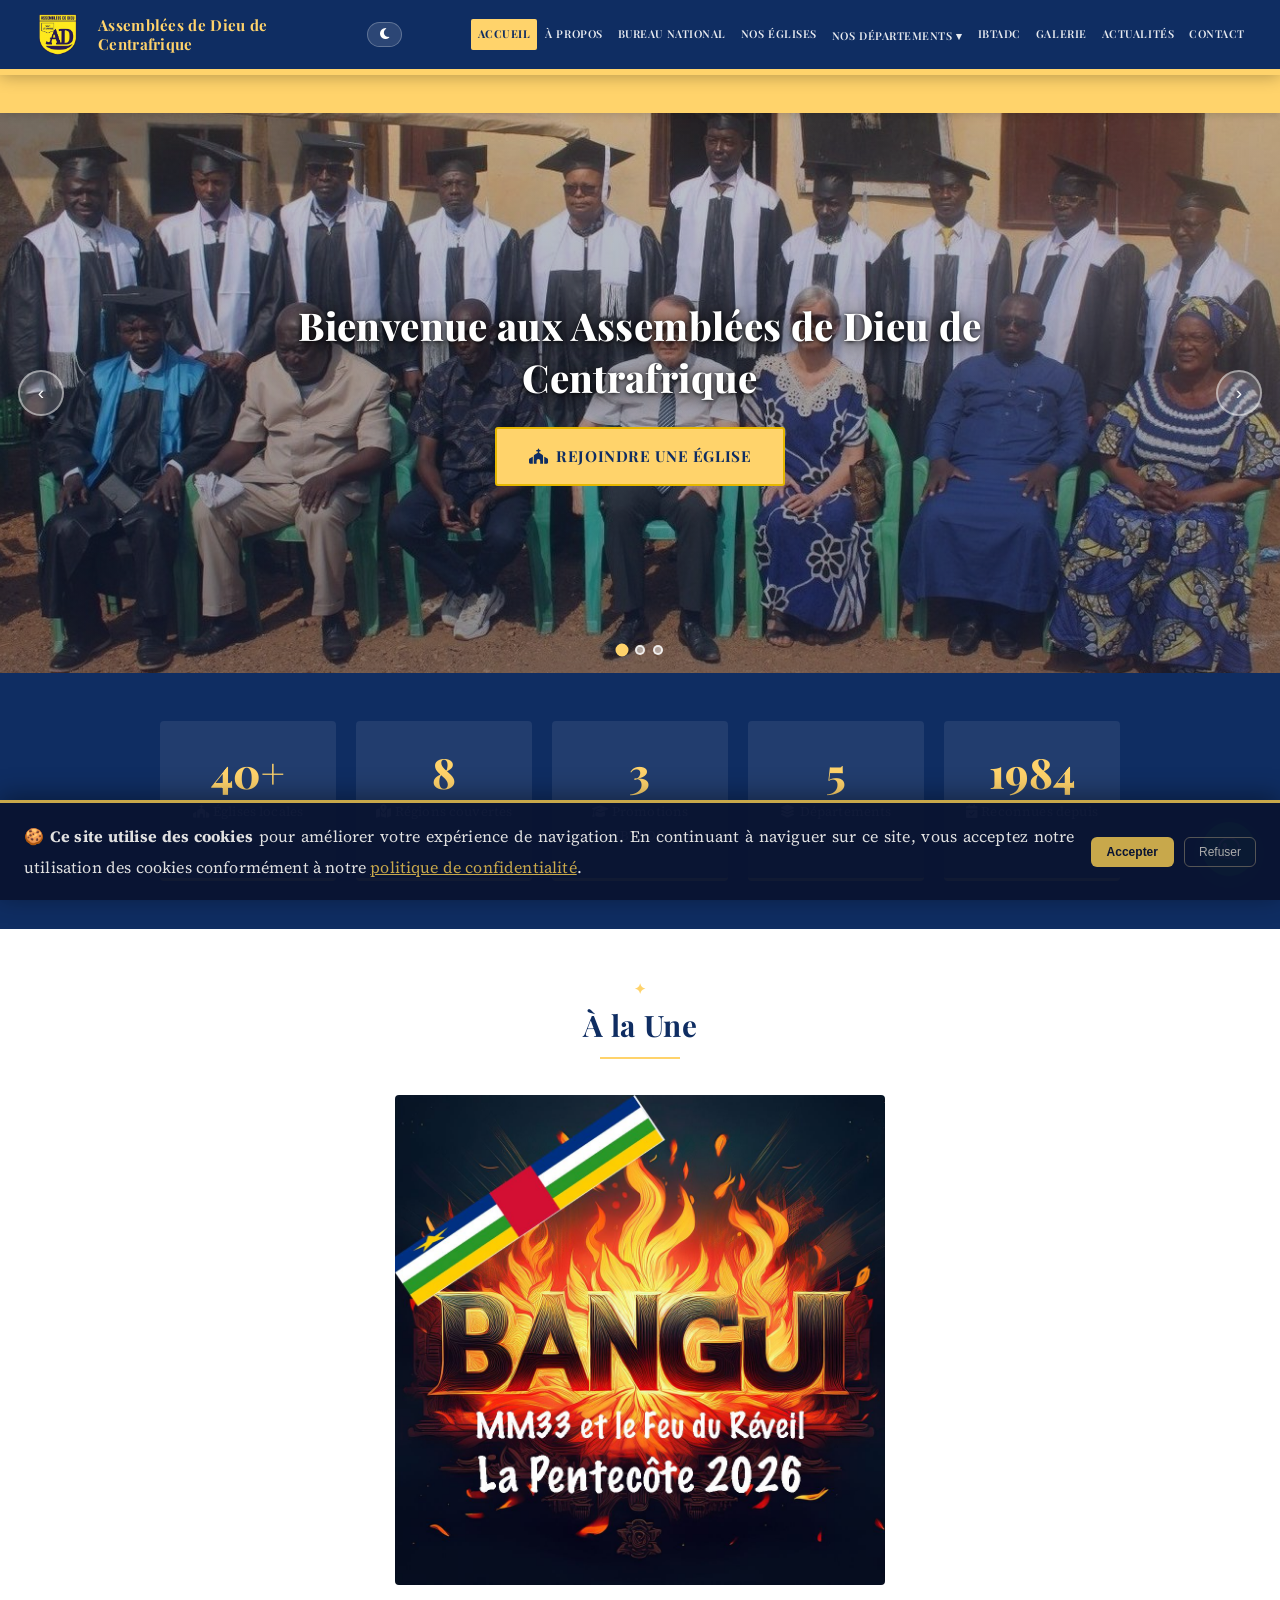
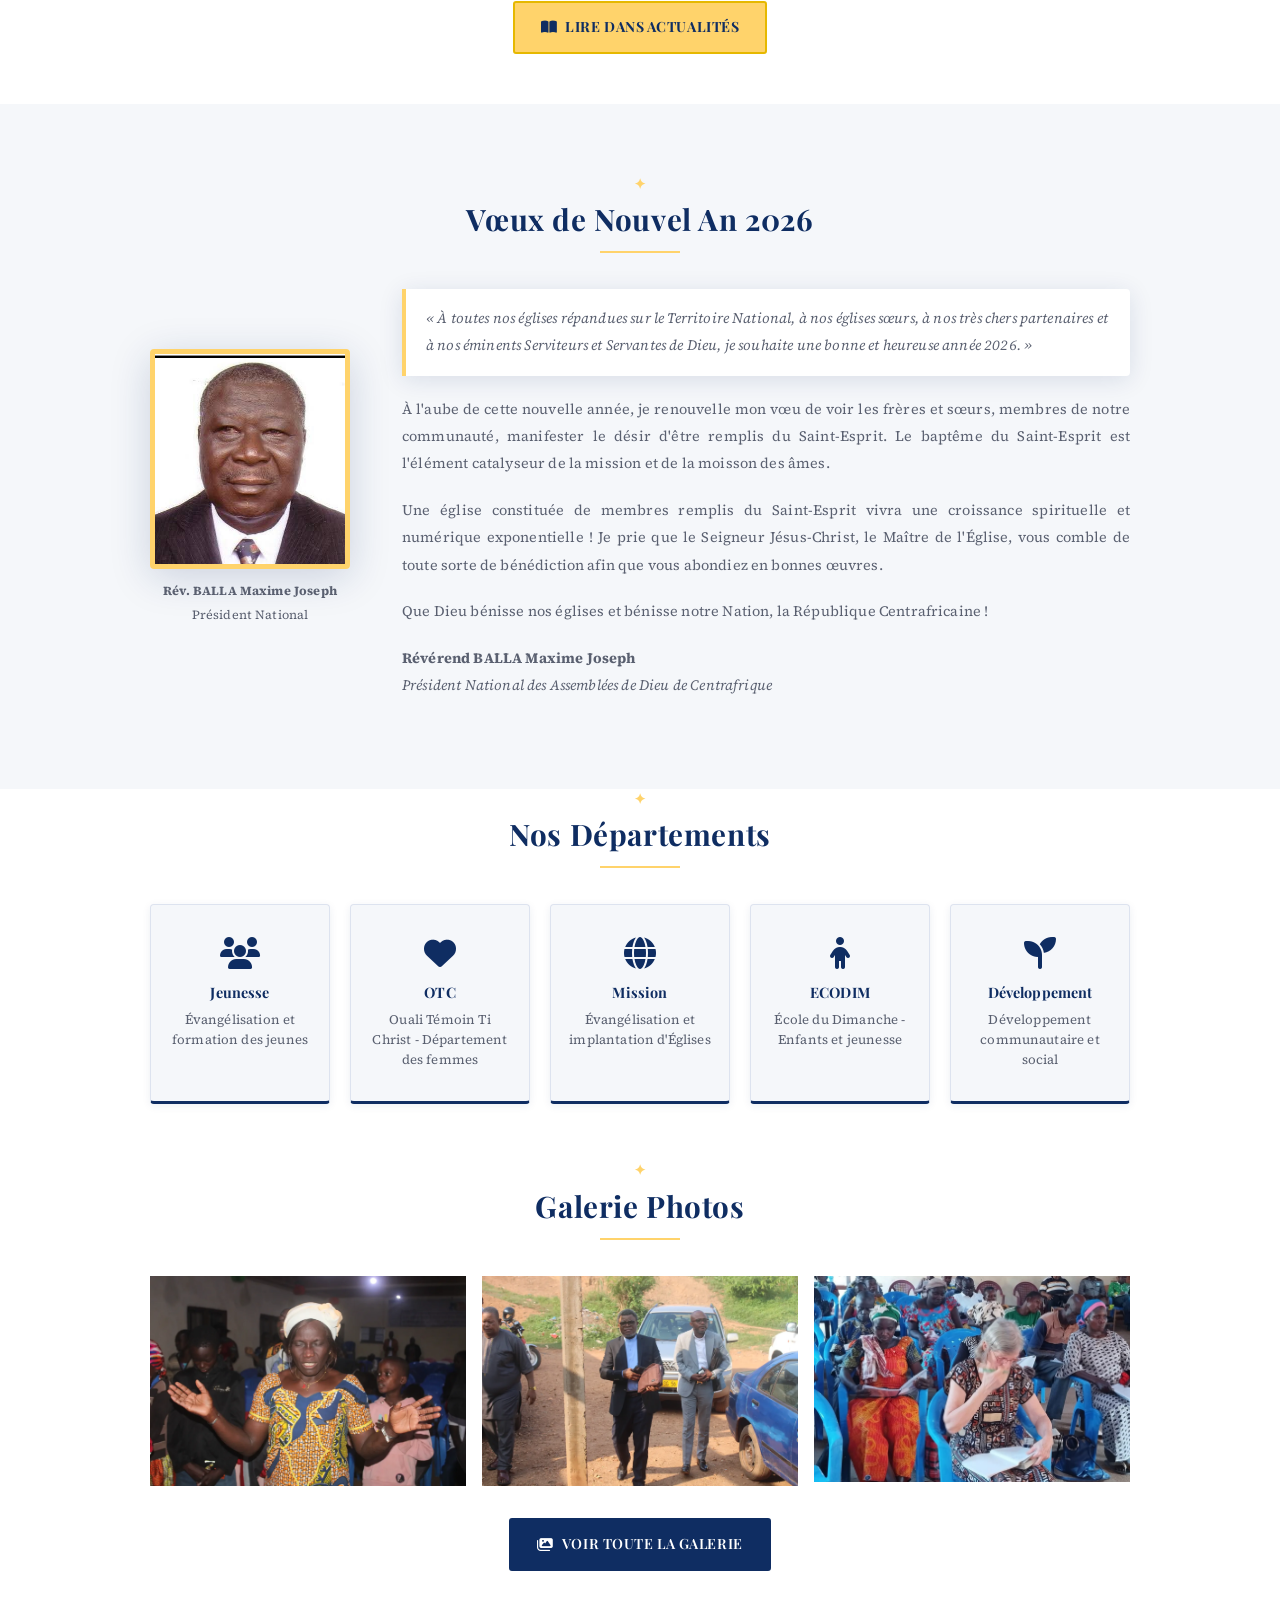
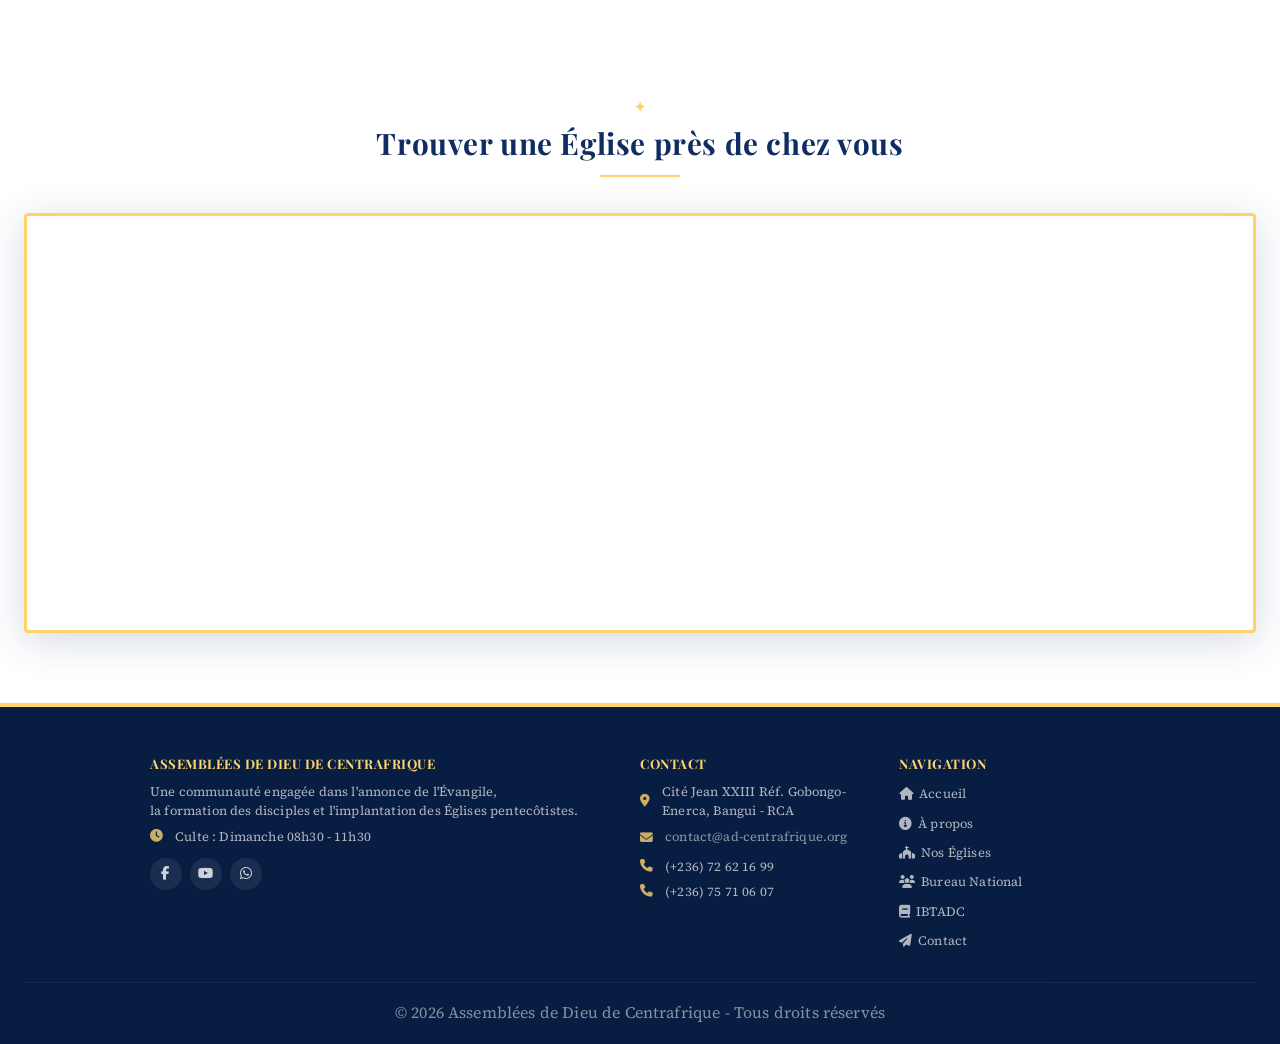
==== index.html @ 756b95b6 "Réduction taille texte bannière politique de confidentialité" ====
<!DOCTYPE html>
<html lang="fr" data-theme="light">
<head>
  <meta charset="UTF-8">
  <meta name="viewport" content="width=device-width, initial-scale=1.0">
  <title>Assemblées de Dieu de Centrafrique - Site Officiel</title>
  <meta name="description" content="Site officiel des Assemblées de Dieu de Centrafrique (ADC). Découvrez nos 40+ Églises, nos départements, nos actualités et notre mission d'annoncer l'Évangile en République Centrafricaine.">
  <meta name="keywords" content="Assemblées de Dieu Centrafrique, ADC, Église pentecôtiste Bangui, Évangile RCA, Église chrétienne Centrafrique, mission chrétienne Centrafrique">
  <meta property="og:title" content="Assemblées de Dieu de Centrafrique - Site Officiel">
  <meta property="og:description" content="Site officiel des Assemblées de Dieu de Centrafrique (ADC). Découvrez nos 40+ Églises, nos départements, nos actualités et notre mission d'annoncer l'Évangile en République Centrafricaine.">
  <meta property="og:image" content="https://www.ad-centrafrique.org/images/pente.jpg">
  <meta property="og:type" content="website">
  <meta property="og:site_name" content="Assemblées de Dieu de Centrafrique">
  <meta property="og:url" content="https://www.ad-centrafrique.org/">
  <link rel="icon" type="image/png" href="images/logo.png">
  <link href="https://fonts.googleapis.com/css2?family=Poppins:wght@300;400;500;600;700;800&display=swap" rel="stylesheet">
  <link rel="stylesheet" href="https://cdnjs.cloudflare.com/ajax/libs/font-awesome/6.5.0/css/all.min.css">
  <link rel="stylesheet" href="https://unpkg.com/leaflet@1.9.4/dist/leaflet.css"/>
  <link rel="stylesheet" href="style.css">
  <!-- Google Fonts -->
  <link href="https://fonts.googleapis.com/css2?family=Poppins:wght@300;400;500;600;700;800&display=swap" rel="stylesheet">
  <!-- Bing Webmaster Tools - vérification ad-centrafrique.org -->
  <meta name="msvalidate.01" content="7F2F5C09CDF5BE2B88BAF1C4C5E97D41">
  <meta name="google-site-verification" content="VrKHt3v9pKgIfp0_e_w18xrmOE5ERS0Gt9PDfkILsUs">
  <meta name="google-site-verification" content="y3p3fmVHVj53wHbkicuDCZ8OqYUIep0NFzmxxs4ldR4">
  <link rel="canonical" href="https://www.ad-centrafrique.org/">
  <meta name="twitter:card" content="summary_large_image">
  <meta name="twitter:title" content="Assemblées de Dieu de Centrafrique - Site Officiel">
  <meta name="twitter:description" content="Site officiel des Assemblées de Dieu de Centrafrique (ADC). Découvrez nos 40+ Églises, nos départements, nos actualités et notre mission d'annoncer l'Évangile en République Centrafricaine.">
  <meta name="twitter:image" content="https://www.ad-centrafrique.org/images/pente.jpg">
<script type="application/ld+json">
{
  "@context": "https://schema.org",
  "@type": "ReligiousOrganization",
  "name": "Assemblées de Dieu de Centrafrique",
  "alternateName": "ADC",
  "url": "https://www.ad-centrafrique.org",
  "logo": "https://www.ad-centrafrique.org/images/logo.png",
  "description": "Les Assemblées de Dieu de Centrafrique (ADC) sont une organisation chrétienne pentecôtiste œuvrant pour l'annonce de l'Évangile, la formation des disciples et l'implantation des Églises en République Centrafricaine.",
  "address": {
    "@type": "PostalAddress",
    "streetAddress": "Cité Jean XXIII, Gobongo-Enerca",
    "addressLocality": "Bangui",
    "addressCountry": "CF"
  },
  "telephone": "+23672621699",
  "email": "contact@ad-centrafrique.org",
  "sameAs": [
    "https://www.facebook.com/share/1DuqXiHyTP/"
  ]
}
</script>
<style>
/* ===== BANNIÈRE CONSENTEMENT COOKIES ===== */
#cookie-banner {
  position: fixed;
  bottom: 0;
  left: 0;
  right: 0;
  background: rgba(10, 20, 50, 0.97);
  color: #e0e0e0;
  padding: 18px 24px;
  z-index: 99999;
  display: flex;
  align-items: center;
  justify-content: space-between;
  gap: 16px;
  flex-wrap: wrap;
  border-top: 3px solid #c8a84b;
  box-shadow: 0 -4px 24px rgba(0,0,0,0.4);
  font-size: 0.75rem;
  line-height: 1.4;
  animation: slideUpBanner 0.4s ease;
}
@keyframes slideUpBanner {
  from { transform: translateY(100%); opacity: 0; }
  to   { transform: translateY(0);    opacity: 1; }
}
#cookie-banner p {
  margin: 0;
  flex: 1;
  min-width: 220px;
}
#cookie-banner a {
  color: #c8a84b;
  text-decoration: underline;
}
#cookie-banner .cookie-btns {
  display: flex;
  gap: 10px;
  flex-shrink: 0;
}
#cookie-accept {
  background: #c8a84b;
  color: #0a1432;
  border: none;
  padding: 7px 16px;
  border-radius: 6px;
  font-weight: 700;
  cursor: pointer;
  font-size: 0.75rem;
  transition: background 0.2s;
}
#cookie-accept:hover { background: #e0c060; }
#cookie-decline {
  background: transparent;
  color: #aaa;
  border: 1px solid #555;
  padding: 7px 14px;
  border-radius: 6px;
  font-size: 0.75rem;
  cursor: pointer;
  transition: border-color 0.2s, color 0.2s;
}
#cookie-decline:hover { border-color: #aaa; color: #fff; }
</style>
  <!-- Google tag (gtag.js) -->
  <script async src="https://www.googletagmanager.com/gtag/js?id=G-X5NCX7YQ1T"></script>
  <script>
    window.dataLayer = window.dataLayer || [];
    function gtag(){dataLayer.push(arguments);}
    gtag('js', new Date());
    gtag('config', 'G-X5NCX7YQ1T');
  </script>
</head>
<body>

<!-- ===== BANNIÈRE CONSENTEMENT COOKIES ===== -->
<div id="cookie-banner" role="dialog" aria-live="polite" aria-label="Consentement cookies">
  <p>
    <strong>🍪 Ce site utilise des cookies</strong> pour améliorer votre expérience de navigation.
    En continuant à naviguer sur ce site, vous acceptez notre utilisation des cookies conformément à notre
    <a href="#" onclick="return false;">politique de confidentialité</a>.
  </p>
  <div class="cookie-btns">
    <button id="cookie-accept" onclick="acceptCookies()">Accepter</button>
    <button id="cookie-decline" onclick="declineCookies()">Refuser</button>
  </div>
</div>
<script>
  // Gestion du consentement cookies
  (function() {
    var consent = localStorage.getItem('adc_cookie_consent');
    if (consent === 'accepted' || consent === 'declined') {
      var banner = document.getElementById('cookie-banner');
      if (banner) banner.style.display = 'none';
    }
  })();
  function acceptCookies() {
    localStorage.setItem('adc_cookie_consent', 'accepted');
    document.getElementById('cookie-banner').style.display = 'none';
  }
  function declineCookies() {
    localStorage.setItem('adc_cookie_consent', 'declined');
    document.getElementById('cookie-banner').style.display = 'none';
  }
</script>


  <!-- BARRE DE PROGRESSION -->
  <div id="reading-bar"></div>

  <!-- BOUTON RETOUR EN HAUT -->
  <button id="back-to-top" aria-label="Retour en haut"><i class="fa-solid fa-arrow-up"></i></button>

  <!-- BOUTON WHATSAPP FLOTTANT -->
  <a id="whatsapp-btn" href="https://wa.me/23672621699" target="_blank" rel="noopener" aria-label="WhatsApp">
    <i class="fa-brands fa-whatsapp"></i>
  </a>

  <!-- LIGHTBOX COMPLÈTE -->
  <div id="lightbox-full" class="lightbox-full" role="dialog" aria-modal="true">
    <button id="lightbox-close-full" aria-label="Fermer"><i class="fa-solid fa-xmark"></i></button>
    <button id="lightbox-prev" aria-label="Précédent"><i class="fa-solid fa-chevron-left"></i></button>
    <img id="lightbox-img-full" src="" alt="Photo agrandie">
    <button id="lightbox-next" aria-label="Suivant"><i class="fa-solid fa-chevron-right"></i></button>
  </div>

  <!-- LOADER -->
  <div id="loader">
    <div class="logo-box">
      <img src="images/logo.png" class="logo-loader" alt="Logo ADC">
    </div>
  </div>

  <!-- HEADER -->
  <header class="header">
    <div class="logo-zone">
      <img src="images/logo.png" alt="Logo Assemblées de Dieu" class="logo">
      <h1>Assemblées de Dieu de Centrafrique</h1>
    </div>
    <div class="header-actions">
      <button class="dark-toggle" id="dark-toggle" aria-label="Mode sombre">
        <i class="fa-solid fa-moon"></i>
      </button>
      <div class="menu-toggle" id="hamburger" aria-label="Ouvrir le menu"><i class="fa-solid fa-bars"></i></div>
    </div>
    <nav aria-label="Navigation principale">
      <a href="index.html" class="active">Accueil</a>
      <a href="apropos.html">À propos</a>
      <a href="Bureau-National.html">Bureau National</a>
      <a href="NosEglises.html">Nos Églises</a>
      <div class="dropdown">
        <a href="#" class="dropdown-toggle" aria-haspopup="true">Nos Départements ▾</a>
        <div class="dropdown-menu" role="menu">
          <a href="jeunesse.html" role="menuitem"><i class="fa-solid fa-users fa-fw"></i> Jeunesse</a>
          <a href="otc.html" role="menuitem"><i class="fa-solid fa-heart fa-fw"></i> OTC</a>
          <a href="mission.html" role="menuitem"><i class="fa-solid fa-globe fa-fw"></i> Mission</a>
          <a href="ecodim.html" role="menuitem"><i class="fa-solid fa-child fa-fw"></i> ECODIM</a>
          <a href="developpement.html" role="menuitem"><i class="fa-solid fa-seedling fa-fw"></i> Développement</a>
        </div>
      </div>
      <a href="ibtadc.html">IBTADC</a>
      <a href="galerie.html">Galerie</a>
      <a href="actualites.html">Actualités</a>
      <a href="contact.html">Contact</a>
    </nav>
  </header>

  <!-- VERSET DÉFILANT -->
  <div class="marquee-bar" aria-label="Verset du jour">
    <span class="marquee-inner">
      ✝ Romains 1:16 - « Car je n'ai point honte de l'Évangile : c'est une puissance de Dieu pour le salut de quiconque croit, du Juif premièrement, puis du Grec. »
      &nbsp;&nbsp;&nbsp;&nbsp;&nbsp;&nbsp;</span>
  </div>

  <!-- SLIDER HERO -->
  <section class="slider-section" aria-label="Diaporama">
    <div class="slider-wrapper" id="sliderWrapper">
      <div class="slide active">
        <img src="images/pente.jpg" alt="Cérémonie IBTADC">
        <div class="slide-overlay">
          <h2>Bienvenue aux Assemblées de Dieu de Centrafrique</h2>
          <a href="NosEglises.html" class="btn-hero"><i class="fa-solid fa-church"></i> Rejoindre une Église</a>
        </div>
      </div>
      <div class="slide">
        <img src="images/photo2.jpg" alt="Diplômés IBTADC">
        <div class="slide-overlay">
          <h2>Bienvenue aux Assemblées de Dieu de Centrafrique</h2>
          <a href="NosEglises.html" class="btn-hero"><i class="fa-solid fa-church"></i> Rejoindre une Église</a>
        </div>
      </div>
      <div class="slide">
        <img src="images/photo3.jpg" alt="Pentecôte 2025">
        <div class="slide-overlay">
          <h2>Bienvenue aux Assemblées de Dieu de Centrafrique</h2>
          <a href="NosEglises.html" class="btn-hero"><i class="fa-solid fa-church"></i> Rejoindre une Église</a>
        </div>
      </div>
    </div>
    <button class="slider-prev" onclick="moveSlide(-1)" aria-label="Précédent">&#8249;</button>
    <button class="slider-next" onclick="moveSlide(1)" aria-label="Suivant">&#8250;</button>
    <div class="slider-dots">
      <span class="slider-dot active"></span>
      <span class="slider-dot"></span>
      <span class="slider-dot"></span>
    </div>
  </section>

  <!-- STATISTIQUES -->
  <section class="stats-section fade-in">
    <div class="stats-grid">
      <div class="stat-card fade-in">
        <div class="stat-number" data-target="40" data-suffix="+">0+</div>
        <div class="stat-label"><i class="fa-solid fa-church" style="margin-right:4px;"></i>Églises locales</div>
      </div>
      <div class="stat-card fade-in">
        <div class="stat-number" data-target="8" data-suffix="">0</div>
        <div class="stat-label"><i class="fa-solid fa-map-location-dot" style="margin-right:4px;"></i>Régions couvertes</div>
      </div>
      <div class="stat-card fade-in">
        <div class="stat-number" data-target="3" data-suffix="">0</div>
        <div class="stat-label"><i class="fa-solid fa-graduation-cap" style="margin-right:4px;"></i>Promotions IBTADC</div>
      </div>
      <div class="stat-card fade-in">
        <div class="stat-number" data-target="5" data-suffix="">0</div>
        <div class="stat-label"><i class="fa-solid fa-layer-group" style="margin-right:4px;"></i>Départements</div>
      </div>
      <div class="stat-card fade-in">
        <div class="stat-number" data-target="1984" data-suffix="">0</div>
        <div class="stat-label"><i class="fa-solid fa-calendar-check" style="margin-right:4px;"></i>Reconnues depuis</div>
      </div>
    </div>
  </section>

  <!-- ACTUALITÉS -->
  <section style="padding:50px 16px;background:var(--white);">
    <h2 class="section-title">À la Une</h2>
    <div style="max-width:980px;margin:0 auto;line-height:0;display:flex;justify-content:center;">
      <a href="actualites.html" style="display:block;width:50%;">
        <img src="images/mm33-pentecote2026.jpg" alt="MM33 - La Pentecôte 2026 - ADC"
          style="width:100%;height:auto;display:block;border-radius:var(--radius);">
      </a>
    </div>
    <div style="max-width:980px;margin:16px auto 0;text-align:center;">
      <a href="actualites.html" class="btn-gold" style="display:inline-flex;align-items:center;gap:8px;">
        <i class="fas fa-book-open"></i> Lire dans Actualités
      </a>
    </div>
  </section>

  <!-- MESSAGE DU PRÉSIDENT -->
  <section class="president-section fade-in">
    <h2 class="section-title">Vœux de Nouvel An 2026</h2>
    <div class="president-inner">
      <div class="president-photo-wrap">
        <img src="images/pres.jpg" alt="Rév. BALLA Maxime Joseph" class="president-photo">
        <p class="president-caption"><strong>Rév. BALLA Maxime Joseph</strong><br>Président National</p>
      </div>
      <div class="president-message">
        <blockquote>
          « À toutes nos églises répandues sur le Territoire National, à nos églises sœurs, à nos très chers partenaires et à nos éminents Serviteurs et Servantes de Dieu, je souhaite une bonne et heureuse année 2026. »
        </blockquote>
        <p>À l'aube de cette nouvelle année, je renouvelle mon vœu de voir les frères et sœurs, membres de notre communauté, manifester le désir d'être remplis du Saint-Esprit. Le baptême du Saint-Esprit est l'élément catalyseur de la mission et de la moisson des âmes.</p>
        <p>Une église constituée de membres remplis du Saint-Esprit vivra une croissance spirituelle et numérique exponentielle ! Je prie que le Seigneur Jésus-Christ, le Maître de l'Église, vous comble de toute sorte de bénédiction afin que vous abondiez en bonnes œuvres.</p>
        <p>Que Dieu bénisse nos églises et bénisse notre Nation, la République Centrafricaine !</p>
        <p><strong>Révérend BALLA Maxime Joseph</strong><br><em>Président National des Assemblées de Dieu de Centrafrique</em></p>
      </div>
    </div>
  </section>

  <!-- NOS DÉPARTEMENTS -->
  <section class="departements-section fade-in">
    <h2 class="section-title">Nos Départements</h2>
    <div class="dept-grid">
      <a href="jeunesse.html" class="dept-card">
        <i class="fa-solid fa-users"></i>
        <h3>Jeunesse</h3>
        <p>Évangélisation et formation des jeunes</p>
      </a>
      <a href="otc.html" class="dept-card">
        <i class="fa-solid fa-heart"></i>
        <h3>OTC</h3>
        <p>Ouali Témoin Ti Christ - Département des femmes</p>
      </a>
      <a href="mission.html" class="dept-card">
        <i class="fa-solid fa-globe"></i>
        <h3>Mission</h3>
        <p>Évangélisation et implantation d'Églises</p>
      </a>
      <a href="ecodim.html" class="dept-card">
        <i class="fa-solid fa-child"></i>
        <h3>ECODIM</h3>
        <p>École du Dimanche - Enfants et jeunesse</p>
      </a>
      <a href="developpement.html" class="dept-card">
        <i class="fa-solid fa-seedling"></i>
        <h3>Développement</h3>
        <p>Développement communautaire et social</p>
      </a>
    </div>
  </section>

  <!-- GALERIE APERÇU -->
  <section class="galerie-section fade-in">
    <h2 class="section-title">Galerie Photos</h2>
    <div class="galerie-grid-home">
      <img src="images/photo1.webp" alt="Moment de prière - ADC" onclick="openLightbox(this.src)">
      <img src="images/photo5.webp" alt="Serviteurs de Dieu - ADC" onclick="openLightbox(this.src)">
      <img src="images/photo6.webp" alt="Prédication - ADC" onclick="openLightbox(this.src)">
    </div>
    <div style="text-align:center;margin-top:28px;">
      <a href="galerie.html" class="btn-primary"><i class="fa-solid fa-images"></i> Voir toute la galerie</a>
    </div>
  </section>

  <!-- CARTE -->
  <section class="carte-section fade-in">
    <h2 class="section-title">Trouver une Église près de chez vous</h2>
    <div id="map" aria-label="Carte des Églises ADC"></div>
  </section>

  <!-- LIGHTBOX -->
  <div class="lightbox" id="lightbox" role="dialog" aria-modal="true">
    <span class="lightbox-close" id="lightbox-close" aria-label="Fermer">&times;</span>
    <img id="lightbox-img" src="" alt="">
  </div>

  <!-- FOOTER -->
  <footer class="footer">
    <div class="footer-container">
      <div class="footer-section">
        <h3>Assemblées de Dieu de Centrafrique</h3>
        <p style="display:block; text-align:left;">Une communauté engagée dans l'annonce de l'Évangile,<br>la formation des disciples et l'implantation des Églises pentecôtistes.</p>
        <p><i class="fa-solid fa-clock" style="color:var(--gold);margin-right:6px;"></i>Culte : Dimanche 08h30 - 11h30</p>
        <div class="social-links">
          <a href="https://www.facebook.com/share/1DuqXiHyTP/" target="_blank" aria-label="Facebook"><i class="fa-brands fa-facebook-f"></i></a>
          <a href="https://www.youtube.com" target="_blank" aria-label="YouTube"><i class="fa-brands fa-youtube"></i></a>
          <a href="https://wa.me/23672621699" target="_blank" aria-label="WhatsApp"><i class="fa-brands fa-whatsapp"></i></a>
        </div>
      </div>
      <div class="footer-section">
        <h3>Contact</h3>
        <p><i class="fa-solid fa-location-dot" style="color:var(--gold);margin-right:6px;"></i>Cité Jean XXIII Réf. Gobongo-Enerca, Bangui - RCA</p>
        <p><i class="fa-solid fa-envelope" style="color:var(--gold);margin-right:6px;"></i><a href="mailto:contact@ad-centrafrique.org">contact@ad-centrafrique.org</a></p>
        <p><i class="fa-solid fa-phone" style="color:var(--gold);margin-right:6px;"></i>(+236) 72 62 16 99</p>
        <p><i class="fa-solid fa-phone" style="color:var(--gold);margin-right:6px;"></i>(+236) 75 71 06 07</p>
      </div>
      <div class="footer-section">
        <h3>Navigation</h3>
        <a href="index.html"><i class="fa-solid fa-house" style="margin-right:6px;"></i>Accueil</a>
        <a href="apropos.html"><i class="fa-solid fa-circle-info" style="margin-right:6px;"></i>À propos</a>
        <a href="NosEglises.html"><i class="fa-solid fa-church" style="margin-right:6px;"></i>Nos Églises</a>
        <a href="Bureau-National.html"><i class="fa-solid fa-users" style="margin-right:6px;"></i>Bureau National</a>
        <a href="ibtadc.html"><i class="fa-solid fa-book" style="margin-right:6px;"></i>IBTADC</a>
        <a href="contact.html"><i class="fa-solid fa-paper-plane" style="margin-right:6px;"></i>Contact</a>
      </div>
    </div>
    <div class="footer-bottom">
      <p>© 2026 Assemblées de Dieu de Centrafrique - Tous droits réservés</p>
    </div>
  </footer>

  <!-- SCRIPTS -->
  <script src="https://unpkg.com/leaflet@1.9.4/dist/leaflet.js"></script>
  <script src="adc.js"></script>
  <script>
  // ── Loader ──────────────────────────────────────────────────────
  window.addEventListener("load", function () {
    const loader = document.getElementById("loader");
    if (!loader) return;
    if (sessionStorage.getItem("loaded")) { loader.style.display = "none"; return; }
    sessionStorage.setItem("loaded", "true");
    setTimeout(() => { loader.style.opacity = "0"; setTimeout(() => { loader.style.display = "none"; }, 500); }, 500);
  });

  // ── Hamburger ────────────────────────────────────────────────────
  (function () {
    const t = document.querySelector(".menu-toggle"), n = document.querySelector("nav");
    if (!t || !n) return;
    t.addEventListener("click", () => n.classList.toggle("active"));
    t.addEventListener("keydown", (e) => { if (e.key === "Enter" || e.key === " ") n.classList.toggle("active"); });
  })();

  // ── Dropdown ─────────────────────────────────────────────────────
  (function () {
    const b = document.querySelector(".dropdown-toggle"), m = document.querySelector(".dropdown-menu");
    if (!b || !m) return;
    b.addEventListener("click", (e) => { e.preventDefault(); m.classList.toggle("show"); });
    document.addEventListener("click", (e) => { if (!e.target.closest(".dropdown")) m.classList.remove("show"); });
  })();

  // ── Slider ───────────────────────────────────────────────────────
  (function () {
    const wrapper = document.getElementById("sliderWrapper");
    if (!wrapper) return;
    const slides = wrapper.querySelectorAll(".slide");
    const dots   = document.querySelectorAll(".slider-dot");
    const prev   = document.querySelector(".slider-prev");
    const next   = document.querySelector(".slider-next");
    let current = 0, timer;

    function goTo(n) {
      slides[current].classList.remove("active");
      dots[current].classList.remove("active");
      current = (n + slides.length) % slides.length;
      slides[current].classList.add("active");
      dots[current].classList.add("active");
      wrapper.style.transform = "translateX(-" + (current * 100) + "%)";
    }
    function autoPlay() { timer = setInterval(() => goTo(current + 1), 5000); }
    function reset()    { clearInterval(timer); autoPlay(); }

    prev.addEventListener("click", () => { goTo(current - 1); reset(); });
    next.addEventListener("click", () => { goTo(current + 1); reset(); });
    dots.forEach((d, i) => d.addEventListener("click", () => { goTo(i); reset(); }));

    // Swipe mobile
    let startX = 0;
    wrapper.addEventListener("touchstart", (e) => { startX = e.touches[0].clientX; }, { passive: true });
    wrapper.addEventListener("touchend",   (e) => {
      const diff = startX - e.changedTouches[0].clientX;
      if (Math.abs(diff) > 50) { goTo(diff > 0 ? current + 1 : current - 1); reset(); }
    });

    autoPlay();
  })();

  // ── Lightbox ─────────────────────────────────────────────────────
  (function () {
    const lb  = document.getElementById("lightbox");
    const img = document.getElementById("lightbox-img");
    const cl  = document.getElementById("lightbox-close");
    if (!lb) return;
    document.querySelectorAll("[data-lightbox]").forEach((el) => {
      el.addEventListener("click", () => { img.src = el.src; img.alt = el.alt; lb.classList.add("open"); document.body.style.overflow = "hidden"; });
    });
    function close() { lb.classList.remove("open"); document.body.style.overflow = ""; }
    cl.addEventListener("click", close);
    lb.addEventListener("click", (e) => { if (e.target === lb) close(); });
    document.addEventListener("keydown", (e) => { if (e.key === "Escape") close(); });
  })();

  // ── Fade-in ──────────────────────────────────────────────────────
  (function () {
    const els = document.querySelectorAll(".fade-in");
    if (!els.length) return;
    const obs = new IntersectionObserver((entries) => {
      entries.forEach((e) => { if (e.isIntersecting) { e.target.classList.add("visible"); obs.unobserve(e.target); } });
    }, { threshold: 0.1 });
    els.forEach((el) => obs.observe(el));
  })();

  // ── Carte Leaflet ────────────────────────────────────────────────
  (function () {
    const mapEl = document.getElementById("map");
    if (!mapEl || typeof L === "undefined") return;
    const map = L.map("map").setView([4.361, 18.555], 6);
    L.tileLayer("https://{s}.tile.openstreetmap.org/{z}/{x}/{y}.png", {
      attribution: "© OpenStreetMap contributors", maxZoom: 18
    }).addTo(map);
    const icon = L.divIcon({ className: "", html: '<div style="background:#0f2d62;border:3px solid #ffd36b;width:14px;height:14px;border-radius:50%;"></div>', iconSize: [14, 14] });
    const eglises = [
      { name: "Bangui - Temple Principal",   lat: 4.361,  lng: 18.555, desc: "Siège national des ADC" },
      { name: "Bimbo",                        lat: 4.255,  lng: 18.411, desc: "Église locale ADC" },
      { name: "Boali",                        lat: 4.795,  lng: 18.120, desc: "Église locale ADC" },
      { name: "Mbaïki",                       lat: 3.867,  lng: 18.000, desc: "Église locale ADC" },
      { name: "Sibut",                        lat: 5.733,  lng: 19.083, desc: "Église locale ADC" },
      { name: "Bambari",                      lat: 5.767,  lng: 20.667, desc: "Église locale ADC" },
      { name: "Berbérati",                    lat: 4.267,  lng: 15.783, desc: "Église locale ADC" },
      { name: "Bouar",                        lat: 5.933,  lng: 15.600, desc: "Église locale ADC" },
    ];
    eglises.forEach((e) => {
      L.marker([e.lat, e.lng], { icon })
        .addTo(map)
        .bindPopup(`<strong>${e.name}</strong><br>${e.desc}<br><a href="NosEglises.html" style="color:#0f2d62;font-weight:600;">Voir les détails →</a>`);
    });
  })();
  </script>
</body>
</html>
---- style.css ----
/* ============================================================
   ASSEMBLÉES DE DIEU DE CENTRAFRIQUE - STYLE PROFESSIONNEL
   Version Premium - Avril 2026
   ============================================================ */

/* ── GOOGLE FONTS ───────────────────────────────────────────── */
@import url('https://fonts.googleapis.com/css2?family=Playfair+Display:ital,wght@0,400;0,600;0,700;0,800;1,400;1,600&family=Source+Serif+4:ital,wght@0,300;0,400;0,600;1,300;1,400&family=Lato:wght@300;400;700&display=swap');

/* ── VARIABLES LIGHT MODE ───────────────────────────────────── */
:root {
  --primary:        #0f2d62;
  --primary-light:  #1a4a9e;
  --primary-dark:   #081d42;
  --gold:           #ffd36b;
  --gold-dark:      #e6b800;
  --white:          #ffffff;
  --bg:             #f5f7fa;
  --bg2:            #eef1f8;
  --text:           #1a1a2e;
  --text-light:     #5a6070;
  --border:         #dde3ef;
  --radius:         4px;
  --radius-sm:      3px;
  --shadow:         0 4px 24px rgba(15,45,98,0.12);
  --shadow-lg:      0 8px 40px rgba(15,45,98,0.18);
  --transition:     0.35s cubic-bezier(.4,0,.2,1);
  --font-title:     'Playfair Display', Georgia, serif;
  --font-body:      'Source Serif 4', Georgia, serif;
}

/* ── DARK MODE ──────────────────────────────────────────────── */
[data-theme="dark"] {
  --primary:        #1a4a9e;
  --primary-light:  #2563d4;
  --primary-dark:   #0f2d62;
  --gold:           #ffd36b;
  --gold-dark:      #e6b800;
  --white:          #1e2235;
  --bg:             #141828;
  --bg2:            #1a1f35;
  --text:           #e8eaf0;
  --text-light:     #9aa3b8;
  --border:         #2d3452;
  --shadow:         0 4px 24px rgba(0,0,0,0.35);
  --shadow-lg:      0 8px 40px rgba(0,0,0,0.45);
}

/* ── RESET ──────────────────────────────────────────────────── */
*, *::before, *::after { box-sizing: border-box; margin: 0; padding: 0; }
html { scroll-behavior: smooth; font-size: 16px; overflow-x: hidden; }
body {
  font-family: var(--font-body);
  color: var(--text);
  background: var(--white);
  line-height: 1.9;
  animation: pageIn 0.18s ease both;
  transition: background var(--transition), color var(--transition);
  letter-spacing: 0.01em;
}
@keyframes pageIn {
  from { opacity: 0; }
  to   { opacity: 1; }
}
img { max-width: 100%; display: block; }
a   { text-decoration: none; color: inherit; }
p   { text-align: justify; hyphens: auto; word-break: break-word; margin-bottom: 1.2rem; font-family: var(--font-body); font-size: 1rem; line-height: 1.9; }
h1,h2,h3,h4 { font-family: var(--font-title); line-height: 1.35; letter-spacing: 0.01em; }

/* ── BARRE DE PROGRESSION ───────────────────────────────────── */
#reading-bar {
  position: fixed; top: 0; left: 0; height: 3px; width: 0%;
  background: linear-gradient(90deg, var(--gold), var(--gold-dark));
  z-index: 9998; transition: width 0.1s linear;
}

/* ── LOADER ─────────────────────────────────────────────────── */
#loader {
  position: fixed; inset: 0; z-index: 9999;
  background: var(--primary);
  display: flex; align-items: center; justify-content: center;
  transition: opacity 0.5s ease;
}
.logo-box { text-align: center; }
.logo-loader { width: 90px; height: 90px; object-fit: contain; animation: pulse 1.2s ease-in-out infinite; }
@keyframes pulse { 0%,100%{transform:scale(1);opacity:1;} 50%{transform:scale(1.1);opacity:0.8;} }

/* ── HEADER ─────────────────────────────────────────────────── */
.header {
  position: sticky; top: 0; z-index: 1000;
  background: var(--primary);
  display: flex; align-items: center; justify-content: space-between;
  padding: 0 28px; height: 72px;
  box-shadow: 0 3px 0 var(--gold), 0 4px 16px rgba(0,0,0,0.3);
  transition: height var(--transition), padding var(--transition), background var(--transition);
  border-bottom: 3px solid var(--gold);
}
.header.shrink { height: 54px; padding: 0 28px; }
.logo-zone { display: flex; align-items: center; gap: 14px; flex-shrink: 0; }
.logo { width: 56px; height: 56px; object-fit: contain; transition: width var(--transition), height var(--transition); }
.header.shrink .logo { width: 44px; height: 44px; }
.logo-zone h1 { color: var(--gold); font-size: 0.95rem; font-weight: 700; line-height: 1.2; font-family: var(--font-title); letter-spacing: 0.02em; max-width: 200px; }
nav { display: flex; align-items: center; gap: 1px; }
nav a {
  color: rgba(255,255,255,0.9); font-size: 0.68rem; font-weight: 600;
  padding: 5px 7px; border-radius: 2px; white-space: nowrap;
  letter-spacing: 0.05em; text-transform: uppercase;
  transition: background var(--transition), color var(--transition);
  font-family: var(--font-title);
}
nav a:hover, nav a.active { background: var(--gold); color: var(--primary); font-weight: 700; }
.header-actions { display: flex; align-items: center; gap: 8px; }
.menu-toggle { display: none; font-size: 1.6rem; color: var(--white); cursor: pointer; padding: 4px 8px; background: none; border: none; }

/* ── DARK MODE TOGGLE ───────────────────────────────────────── */
.dark-toggle {
  background: rgba(255,255,255,0.12); border: 1.5px solid rgba(255,255,255,0.25);
  color: var(--white); border-radius: 50px; padding: 5px 12px;
  font-size: 0.78rem; cursor: pointer; display: flex; align-items: center; gap: 6px;
  transition: background var(--transition), border-color var(--transition);
  font-family: var(--font-title); font-weight: 500;
}
.dark-toggle:hover { background: var(--gold); color: var(--primary); border-color: var(--gold); }

/* ── DROPDOWN ───────────────────────────────────────────────── */
.dropdown { position: relative; }
.dropdown-toggle { cursor: pointer; }
.dropdown-menu {
  display: none; position: absolute; top: calc(100% + 8px); left: 0;
  background: var(--white); border-radius: var(--radius);
  box-shadow: var(--shadow-lg); min-width: 220px;
  border-top: 3px solid var(--gold); z-index: 200;
  animation: dropIn 0.2s ease;
}
@keyframes dropIn { from{opacity:0;transform:translateY(-8px);} to{opacity:1;transform:translateY(0);} }
.dropdown-menu.show { display: block; }
.dropdown-menu a {
  display: flex; align-items: center; gap: 10px;
  padding: 11px 18px; color: var(--text) !important;
  font-size: 0.83rem; border-bottom: 1px solid var(--border);
  transition: background var(--transition), color var(--transition);
  font-family: var(--font-body);
}
.dropdown-menu a:last-child { border-bottom: none; }
.dropdown-menu a:hover { background: var(--bg); color: var(--primary) !important; }
.dropdown-menu a i { width: 16px; color: var(--primary); }

/* ── FIL D'ARIANE ───────────────────────────────────────────── */
.breadcrumb {
  background: var(--bg2); padding: 10px 28px;
  font-size: 0.78rem; color: var(--text-light);
  display: flex; align-items: center; gap: 6px;
  border-bottom: 1px solid var(--border);
  font-family: var(--font-body);
}
.breadcrumb a { color: var(--primary); font-weight: 600; }
.breadcrumb a:hover { text-decoration: underline; }
.breadcrumb span { color: var(--text-light); }

/* ── MARQUEE ────────────────────────────────────────────────── */
.marquee-bar {
  background: var(--gold); color: var(--primary);
  font-size: 0.82rem; font-weight: 700;
  padding: 8px 0; overflow: hidden; white-space: nowrap;
  font-family: var(--font-title);
  position: sticky; top: 68px; z-index: 998;
  box-shadow: 0 2px 8px rgba(0,0,0,0.15);
  transition: top var(--transition);
}
.marquee-inner { display: inline-block; animation: marquee 30s linear infinite; padding-left: 100%; }
@keyframes marquee { from{transform:translateX(0);} to{transform:translateX(-100%);} }

/* ── PAGE BANNER ────────────────────────────────────────────── */
.page-banner {
  background: var(--primary);
  color: var(--white); text-align: center;
  padding: 56px 24px 48px;
  border-bottom: 4px solid var(--gold);
  border-top: 1px solid rgba(255,255,255,0.1);
}
.page-banner h1 { font-size: clamp(1.5rem, 3.5vw, 2.2rem); font-weight: 700; margin-bottom: 10px; font-family: var(--font-title); letter-spacing: 0.02em; }
.page-banner p  { color: rgba(255,255,255,0.8); font-size: 0.95rem; margin: 0; text-align: center; font-style: italic; font-family: var(--font-body); }

/* ── SECTION TITLE ──────────────────────────────────────────── */
.section-title {
  text-align: center; font-size: clamp(1.3rem, 3vw, 1.85rem);
  font-weight: 700; color: var(--primary);
  margin-bottom: 36px; font-family: var(--font-title);
  letter-spacing: 0.02em;
}
.section-title::before {
  content: '✦'; display: block; color: var(--gold); font-size: 0.9rem; margin-bottom: 6px;
}
.section-title::after {
  content: ''; display: block; width: 80px; height: 2px;
  background: var(--gold); margin: 12px auto 0;
}

/* ── FADE-IN AU SCROLL ──────────────────────────────────────── */
.fade-in { opacity: 0; transform: translateY(28px); transition: opacity 0.65s ease, transform 0.65s ease; }
.fade-in.visible { opacity: 1; transform: translateY(0); }

/* ── BUTTONS ────────────────────────────────────────────────── */
.btn-primary {
  display: inline-flex; align-items: center; gap: 8px;
  background: var(--primary); color: var(--white);
  padding: 11px 26px; border-radius: 3px; font-weight: 600; font-size: 0.88rem;
  border: 2px solid var(--primary);
  letter-spacing: 0.04em; text-transform: uppercase;
  transition: background var(--transition), color var(--transition), border-color var(--transition);
  font-family: var(--font-title);
}
.btn-primary:hover { background: var(--white); color: var(--primary); }
.btn-gold {
  display: inline-flex; align-items: center; gap: 8px;
  background: var(--gold); color: var(--primary);
  padding: 11px 26px; border-radius: 3px; font-weight: 700; font-size: 0.88rem;
  border: 2px solid var(--gold-dark);
  letter-spacing: 0.04em; text-transform: uppercase;
  transition: background var(--transition), color var(--transition);
  font-family: var(--font-title);
}
.btn-gold:hover { background: var(--gold-dark); }
.btn-hero {
  display: inline-flex; align-items: center; gap: 8px;
  background: var(--gold); color: var(--primary);
  padding: 13px 32px; border-radius: 3px; font-weight: 700; font-size: 0.95rem;
  border: 2px solid var(--gold-dark);
  letter-spacing: 0.04em; text-transform: uppercase;
  transition: background var(--transition), color var(--transition);
  font-family: var(--font-title);
}
.btn-hero:hover { background: var(--white); color: var(--primary); border-color: var(--white); }

/* ── SLIDER ─────────────────────────────────────────────────── */
.slider-section { position: relative; width: 100%; height: clamp(320px, 55vw, 560px); overflow: hidden; perspective: 1200px; }
.slider-wrapper { display: flex; width: 100%; height: 100%; transition: transform 0.85s cubic-bezier(.4,0,.2,1); will-change: transform; transform-style: preserve-3d; }
.slide { min-width: 100%; width: 100%; height: 100%; position: relative; overflow: hidden; flex-shrink: 0; flex-grow: 0; transform-style: preserve-3d; transition: transform 0.85s cubic-bezier(.4,0,.2,1), opacity 0.85s ease; opacity: 0.6; transform: scale(0.97) rotateY(2deg); }
.slide.active { opacity: 1; transform: scale(1) rotateY(0deg); }
.slide img { width: 100%; height: 100%; object-fit: cover; filter: brightness(0.95); transition: transform 8s ease; }
.slide.active img { transform: scale(1.06); }
.slide-overlay {
  position: absolute; inset: 0;
  background: linear-gradient(to bottom, rgba(10,30,70,0.20) 0%, rgba(10,30,70,0.45) 100%);
  display: flex; flex-direction: column; align-items: center; justify-content: center;
  text-align: center; padding: 24px;
}
.slide-overlay h2 {
  color: #ffffff; font-size: clamp(1.4rem, 3.5vw, 2.4rem); font-weight: 800;
  text-shadow: 0 3px 20px rgba(0,0,0,0.85), 0 1px 4px rgba(0,0,0,0.9); max-width: 700px; margin-bottom: 24px;
  font-family: var(--font-title);
}
.slider-prev, .slider-next {
  position: absolute; top: 50%; transform: translateY(-50%);
  background: rgba(255,255,255,0.18); border: 2px solid rgba(255,255,255,0.45);
  color: var(--white); font-size: 1.2rem; width: 46px; height: 46px; border-radius: 50%;
  cursor: pointer; display: flex; align-items: center; justify-content: center;
  transition: background var(--transition), border-color var(--transition); z-index: 10;
}
.slider-prev { left: 18px; }
.slider-next { right: 18px; }
.slider-prev:hover, .slider-next:hover { background: var(--gold); color: var(--primary); border-color: var(--gold); }
.slider-dots { position: absolute; bottom: 18px; left: 50%; transform: translateX(-50%); display: flex; gap: 8px; z-index: 10; }
.slider-dot { width: 10px; height: 10px; border-radius: 50%; background: rgba(255,255,255,0.45); border: 2px solid rgba(255,255,255,0.8); cursor: pointer; transition: background var(--transition), transform var(--transition); }
.slider-dot.active { background: var(--gold); border-color: var(--gold); transform: scale(1.3); }

/* ── STATS ──────────────────────────────────────────────────── */
.stats-section { background: var(--primary); padding: 48px 24px; }
.stats-grid { display: grid; grid-template-columns: repeat(auto-fit, minmax(150px, 1fr)); gap: 20px; max-width: 960px; margin: 0 auto; }
.stat-card { background: rgba(255,255,255,0.08); border-radius: var(--radius); padding: 30px 16px; text-align: center; border-bottom: 3px solid var(--gold); transition: transform var(--transition), background var(--transition); }
.stat-card:hover { transform: translateY(-5px); background: rgba(255,255,255,0.14); }
.stat-number { font-size: clamp(1.8rem, 4vw, 2.6rem); font-weight: 800; color: var(--gold); line-height: 1; font-family: var(--font-title); }
.stat-label  { color: rgba(255,255,255,0.82); font-size: 0.82rem; margin-top: 6px; font-family: var(--font-body); }

/* ── ACTUALITÉS ACCUEIL ─────────────────────────────────────── */
.actu-section-home { padding: 70px 24px; background: var(--white); }
.actu-banner {
  max-width: 980px; margin: 0 auto; border-radius: var(--radius);
  overflow: hidden; box-shadow: var(--shadow-lg);
  display: grid; grid-template-columns: 1fr 1fr;
}
.actu-banner-img { position: relative; min-height: 280px; }
.actu-banner-img img { width: 100%; height: 100%; object-fit: cover; filter: brightness(0.88); }
.actu-banner-overlay { position: absolute; inset: 0; background: rgba(15,45,98,0.15); }
.actu-banner-text {
  background: var(--primary); color: var(--white);
  padding: 40px 34px; display: flex; flex-direction: column; justify-content: center; gap: 16px;
}
.actu-badge {
  display: inline-block; background: var(--gold); color: var(--primary);
  font-size: 0.72rem; font-weight: 700; padding: 4px 14px;
  border-radius: 50px; text-transform: uppercase; letter-spacing: 0.5px; width: fit-content;
  font-family: var(--font-title);
}
.actu-banner-text h3 { font-size: 1.2rem; line-height: 1.35; font-family: var(--font-title); }
.actu-banner-text p  { font-size: 0.85rem; opacity: 0.88; margin: 0; }

/* ── PRÉSIDENT ──────────────────────────────────────────────── */
.president-section { padding: 70px 24px; background: var(--bg); }
.president-inner { max-width: 980px; margin: 0 auto; display: flex; gap: 52px; align-items: flex-start; }
.president-photo-wrap { flex-shrink: 0; text-align: center; margin-top: 60px; }
.president-photo {
  width: 200px; height: 220px; object-fit: cover; object-position: top center;
  border-radius: var(--radius); border: 5px solid var(--gold);
  box-shadow: var(--shadow-lg);
}
.president-caption { font-size: 0.78rem; color: var(--text-light); margin-top: 10px; text-align: center; font-family: var(--font-body); }
.president-message blockquote {
  border-left: 4px solid var(--gold); padding: 16px 20px; margin-bottom: 20px;
  background: var(--white); border-radius: 0 var(--radius) var(--radius) 0;
  font-style: italic; color: var(--text-light); font-size: 0.9rem;
  box-shadow: var(--shadow);
}
.president-message h2 { font-size: 1.5rem; color: var(--primary); margin-bottom: 16px; font-family: var(--font-title); }
.president-message p  { color: var(--text-light); font-size: 0.9rem; }
.president-sig { font-weight: 700; color: var(--primary); font-style: italic; margin-top: 8px; font-family: var(--font-title); }

/* ── DÉPARTEMENTS ───────────────────────────────────────────── */
.dept-section { padding: 70px 24px; background: var(--white); }
.dept-grid { display: grid; grid-template-columns: repeat(auto-fit, minmax(160px, 1fr)); gap: 20px; max-width: 980px; margin: 0 auto; }
.dept-card {
  background: var(--bg); border-radius: var(--radius); padding: 32px 18px;
  text-align: center; border-bottom: 3px solid var(--primary);
  border-top: 1px solid var(--border); border-left: 1px solid var(--border); border-right: 1px solid var(--border);
  box-shadow: 0 2px 8px rgba(15,45,98,0.08); transition: box-shadow var(--transition), border-color var(--transition);
  cursor: pointer;
}
.dept-card:hover { box-shadow: 0 4px 20px rgba(15,45,98,0.15); border-bottom-color: var(--gold); }
.dept-card i { font-size: 2rem; color: var(--primary); margin-bottom: 14px; transition: color var(--transition); }
.dept-card:hover i { color: var(--gold-dark); }
.dept-card h3 { font-size: 0.9rem; font-weight: 700; color: var(--primary); font-family: var(--font-title); margin-bottom: 8px; }
.dept-card p { font-size: 0.82rem; color: var(--text-light); text-align: center !important; margin: 0; line-height: 1.5; }

/* ── GALERIE ACCUEIL ────────────────────────────────────────── */
.galerie-section-home { padding: 70px 24px; background: var(--bg); }
.galerie-grid-home { display: grid; grid-template-columns: repeat(3, 1fr); gap: 16px; max-width: 980px; margin: 0 auto 32px; }
.galerie-item { position: relative; border-radius: var(--radius); overflow: hidden; cursor: pointer; aspect-ratio: 4/3; }
.galerie-item img { width: 100%; height: 100%; object-fit: cover; transition: transform 0.5s ease, filter 0.5s ease; }
.galerie-item:hover img { transform: scale(1.08); filter: brightness(0.75); }
.galerie-item-overlay {
  position: absolute; inset: 0; background: rgba(15,45,98,0.55);
  display: flex; align-items: center; justify-content: center;
  opacity: 0; transition: opacity var(--transition);
}
.galerie-item:hover .galerie-item-overlay { opacity: 1; }
.galerie-item-overlay i { color: var(--white); font-size: 2rem; }

/* ── CARTE ──────────────────────────────────────────────────── */
.carte-section { padding: 70px 24px; background: var(--white); }
.carte-inner { max-width: 980px; margin: 0 auto; }
#map { height: 420px; border-radius: var(--radius); box-shadow: var(--shadow-lg); border: 3px solid var(--gold); }

/* ── TÉMOIGNAGES ────────────────────────────────────────────── */
.temoignages-section { padding: 70px 24px; background: var(--primary); }
.temoignages-section .section-title { color: var(--gold); }
.temoignages-section .section-title::after { background: var(--white); }
.temoignages-grid { display: grid; grid-template-columns: repeat(auto-fit, minmax(260px, 1fr)); gap: 24px; max-width: 980px; margin: 0 auto; }
.temoignage-card {
  background: rgba(255,255,255,0.08); border-radius: var(--radius);
  padding: 32px 24px; border-left: 4px solid var(--gold);
  transition: transform var(--transition), background var(--transition);
}
.temoignage-card:hover { transform: translateY(-4px); background: rgba(255,255,255,0.14); }
.temoignage-card p { color: rgba(255,255,255,0.88); font-style: italic; font-size: 0.9rem; margin-bottom: 16px; }
.temoignage-author { display: flex; align-items: center; gap: 12px; }
.temoignage-author img { width: 46px; height: 46px; border-radius: 50%; object-fit: cover; border: 2px solid var(--gold); }
.temoignage-author strong { color: var(--gold); font-size: 0.85rem; font-family: var(--font-title); display: block; }
.temoignage-author span { color: rgba(255,255,255,0.65); font-size: 0.78rem; }

/* ── FOOTER ─────────────────────────────────────────────────── */
.footer {
  background: var(--primary-dark); color: rgba(255,255,255,0.85);
  padding: 48px 24px 16px;
  border-top: 4px solid var(--gold);
}
.footer-container {
  display: grid; grid-template-columns: 2fr 1fr 1fr;
  gap: 28px; max-width: 980px; margin: 0 auto 24px;
  align-items: start;
}
.footer-section { text-align: left; }
.footer-section h3 { color: var(--gold); font-size: 0.82rem; font-weight: 700; margin-bottom: 10px; text-transform: uppercase; letter-spacing: 0.5px; font-family: var(--font-title); }
.footer-section p { font-size: 0.8rem; opacity: 0.8; margin-bottom: 6px; text-align: left !important; line-height: 1.5; display: flex; align-items: center; gap: 6px; }
.footer-section p i { flex-shrink: 0; }
.footer-section a { display: block; font-size: 0.8rem; opacity: 0.8; margin-bottom: 5px; transition: opacity var(--transition), color var(--transition); }
.footer-section a:hover { opacity: 1; color: var(--gold); }
.footer-brand p { font-size: 0.8rem; opacity: 0.8; margin-bottom: 8px; text-align: left !important; }
.footer-social { display: flex; gap: 8px; margin-top: 12px; }
.footer-social a, .social-links a {
  width: 32px; height: 32px; border-radius: 50%;
  background: rgba(255,255,255,0.1); display: flex; align-items: center; justify-content: center;
  color: var(--white); font-size: 0.85rem; transition: background var(--transition), transform var(--transition);
}
.footer-social a:hover, .social-links a:hover { background: var(--gold); color: var(--primary); transform: translateY(-3px); }
.social-links { display: flex; gap: 8px; margin-top: 12px; }
.footer h4 { color: var(--gold); font-size: 0.82rem; font-weight: 700; margin-bottom: 10px; text-transform: uppercase; letter-spacing: 0.5px; font-family: var(--font-title); }
.footer ul { list-style: none; }
.footer ul li { margin-bottom: 6px; }
.footer ul li a { font-size: 0.8rem; opacity: 0.8; transition: opacity var(--transition), color var(--transition); }
.footer ul li a:hover { opacity: 1; color: var(--gold); }
.footer-culte p { font-size: 0.8rem; opacity: 0.8; margin-bottom: 5px; }
.footer-culte strong { color: var(--gold); }
.footer-bottom {
  border-top: 1px solid rgba(255,255,255,0.1); padding-top: 14px;
  text-align: center; font-size: 0.75rem; opacity: 0.6;
  max-width: 100%; margin: 0;
}
.footer-bottom p { text-align: center !important; margin: 0; }

/* ── LIGHTBOX ───────────────────────────────────────────────── */
html.lb-open { overflow: hidden !important; }
#lightbox {
  display: none; position: fixed; inset: 0; z-index: 9000;
  background: rgba(0,0,0,0.92); align-items: center; justify-content: center;
  animation: fadeIn 0.3s ease;
}
#lightbox.open { display: flex; }
.lightbox-full {
  display: none; position: fixed; inset: 0; z-index: 9000;
  background: rgba(0,0,0,0.92); align-items: center; justify-content: center;
  flex-direction: column;
}
.lightbox-full.open { display: flex; }
.lightbox-full img { max-width: 90vw; max-height: 85vh; border-radius: var(--radius); box-shadow: 0 0 60px rgba(0,0,0,0.6); }
.lightbox-full button { position: absolute; color: var(--white); font-size: 1.4rem; background: rgba(255,255,255,0.12); border: none; border-radius: 50%; width: 48px; height: 48px; cursor: pointer; display: flex; align-items: center; justify-content: center; transition: background var(--transition); }
.lightbox-full #lightbox-close-full { top: 20px; right: 28px; }
.lightbox-full #lightbox-prev { top: 50%; left: 20px; transform: translateY(-50%); }
.lightbox-full #lightbox-next { top: 50%; right: 20px; transform: translateY(-50%); }
.lightbox-full button:hover { background: var(--gold); color: var(--primary); }
@keyframes fadeIn { from{opacity:0;} to{opacity:1;} }
#lightbox img { max-width: 90vw; max-height: 85vh; border-radius: var(--radius); box-shadow: 0 0 60px rgba(0,0,0,0.6); }
#lightbox-close {
  position: absolute; top: 20px; right: 28px;
  color: var(--white); font-size: 2rem; cursor: pointer;
  background: rgba(255,255,255,0.1); border: none; border-radius: 50%;
  width: 48px; height: 48px; display: flex; align-items: center; justify-content: center;
  transition: background var(--transition);
}
#lightbox-close:hover { background: var(--gold); color: var(--primary); }
#lightbox-prev, #lightbox-next {
  position: absolute; top: 50%; transform: translateY(-50%);
  background: rgba(255,255,255,0.12); border: 2px solid rgba(255,255,255,0.3);
  color: var(--white); font-size: 1.4rem; width: 52px; height: 52px;
  border-radius: 50%; cursor: pointer; display: flex; align-items: center; justify-content: center;
  transition: background var(--transition); border: none;
}
#lightbox-prev { left: 20px; }
#lightbox-next { right: 20px; }
#lightbox-prev:hover, #lightbox-next:hover { background: var(--gold); color: var(--primary); }

/* ── BOUTON RETOUR EN HAUT ──────────────────────────────────── */
#back-to-top {
  position: fixed; bottom: 90px; right: 24px; z-index: 800;
  background: var(--primary); color: var(--white);
  width: 46px; height: 46px; border-radius: 50%; border: none;
  font-size: 1.1rem; cursor: pointer; display: flex; align-items: center; justify-content: center;
  box-shadow: var(--shadow); opacity: 0; pointer-events: none;
  transition: opacity var(--transition), transform var(--transition), background var(--transition);
}
#back-to-top.visible { opacity: 1; pointer-events: all; }
#back-to-top:hover { background: var(--gold); color: var(--primary); transform: translateY(-3px); }

/* ── BOUTON WHATSAPP FLOTTANT ───────────────────────────────── */
#whatsapp-btn {
  position: fixed; bottom: 24px; right: 24px; z-index: 800;
  background: #25d366; color: var(--white);
  width: 54px; height: 54px; border-radius: 50%;
  display: flex; align-items: center; justify-content: center;
  font-size: 1.6rem; box-shadow: 0 4px 20px rgba(37,211,102,0.45);
  transition: transform var(--transition), box-shadow var(--transition);
  animation: waBounce 2s ease-in-out infinite;
}
#whatsapp-btn:hover { transform: scale(1.12); box-shadow: 0 8px 30px rgba(37,211,102,0.6); animation: none; }
@keyframes waBounce { 0%,100%{transform:scale(1);} 50%{transform:scale(1.06);} }

/* ── PAGE ACTUALITÉS ────────────────────────────────────────── */
.actu-article { max-width: 820px; margin: 0 auto; padding: 56px 24px; }
.actu-tag { display: inline-block; background: var(--gold); color: var(--primary); font-size: 0.72rem; font-weight: 700; padding: 4px 14px; border-radius: 50px; text-transform: uppercase; margin-bottom: 16px; font-family: var(--font-title); }
.actu-meta { font-size: 0.82rem; color: var(--text-light); margin-bottom: 24px; display: flex; gap: 16px; flex-wrap: wrap; }
.actu-meta i { color: var(--primary); }
.actu-article h2 { font-size: 1.8rem; color: var(--primary); margin-bottom: 20px; font-family: var(--font-title); }
.actu-article h3 { font-size: 1.1rem; color: var(--primary); margin: 28px 0 12px; border-left: 4px solid var(--gold); padding-left: 12px; font-family: var(--font-title); }
.actu-article p { color: var(--text-light); }
.actu-photos-grid { display: grid; grid-template-columns: 1fr 1fr; gap: 16px; margin: 32px 0; }
.actu-photos-grid img { border-radius: var(--radius); box-shadow: var(--shadow); cursor: pointer; transition: transform var(--transition); }
.actu-photos-grid img:hover { transform: scale(1.02); }

/* ── PAGE BUREAU NATIONAL ───────────────────────────────────── */
.bureau-section { padding: 56px 24px; }
.bureau-inner { max-width: 980px; margin: 0 auto; }
.president-card {
  display: grid; grid-template-columns: 220px 1fr; gap: 36px;
  background: linear-gradient(135deg, var(--primary) 0%, var(--primary-light) 100%);
  border-radius: var(--radius); padding: 40px; margin-bottom: 48px;
  box-shadow: var(--shadow-lg); align-items: center;
}
.president-card img { width: 220px; height: 260px; object-fit: cover; object-position: top center; border-radius: var(--radius); border: 4px solid var(--gold); }
.president-card-info h2 { color: var(--gold); font-size: 1.4rem; margin-bottom: 6px; font-family: var(--font-title); }
.president-card-info h3 { color: rgba(255,255,255,0.75); font-size: 0.9rem; font-weight: 400; margin-bottom: 16px; }
.president-card-info p { color: rgba(255,255,255,0.85); font-size: 0.88rem; }
.president-card-btns { display: flex; gap: 10px; flex-wrap: wrap; margin-top: 20px; }
.president-card-btns a {
  display: inline-flex; align-items: center; gap: 6px;
  padding: 8px 18px; border-radius: 50px; font-size: 0.8rem; font-weight: 600;
  transition: transform var(--transition), box-shadow var(--transition);
  font-family: var(--font-title);
}
.president-card-btns a:hover { transform: translateY(-2px); }
.btn-fb { background: #1877f2; color: #fff; }
.btn-wa { background: #25d366; color: #fff; }
.btn-em { background: var(--gold); color: var(--primary); }
.membres-grid { display: grid; grid-template-columns: repeat(auto-fit, minmax(200px, 1fr)); gap: 24px; }
.membre-card {
  background: var(--white); border-radius: var(--radius); padding: 0 0 20px 0;
  text-align: center; box-shadow: var(--shadow); overflow: hidden;
  border-top: none; transition: transform var(--transition), box-shadow var(--transition);
}
.membre-card:hover { transform: translateY(-6px); box-shadow: var(--shadow-lg); }
.membre-card img { width: 100%; height: 280px; object-fit: cover; object-position: center center; border-radius: 8px 8px 0 0; border: 4px solid var(--gold); margin: 0 0 16px 0; display: block; box-shadow: 0 4px 16px rgba(200,168,75,0.25); }
.membre-card h3 { font-size: 0.88rem; color: var(--primary); font-weight: 700; margin-bottom: 4px; font-family: var(--font-title); padding: 0 14px; text-align: center; }
.membre-card .role { font-size: 0.78rem; color: var(--text-light); padding: 0 14px; text-align: center; }

/* ── PAGE À PROPOS ──────────────────────────────────────────── */
.apropos-section { padding: 56px 24px; }
.apropos-inner { max-width: 860px; margin: 0 auto; }
.apropos-inner h2 { font-size: 1.3rem; color: var(--primary); margin: 36px 0 14px; border-left: 4px solid var(--gold); padding-left: 14px; font-family: var(--font-title); }
.apropos-inner p { color: var(--text-light); }
.badges { display: flex; gap: 12px; flex-wrap: wrap; margin: 24px 0; }
.badge { background: var(--bg2); border: 1.5px solid var(--border); border-radius: 50px; padding: 8px 18px; font-size: 0.82rem; font-weight: 600; color: var(--primary); display: flex; align-items: center; gap: 8px; font-family: var(--font-title); }
.badge i { color: var(--gold-dark); }
.timeline { position: relative; padding-left: 28px; margin: 28px 0; }
.timeline::before { content:''; position:absolute; left:8px; top:0; bottom:0; width:2px; background: var(--border); }
.timeline-item { position: relative; margin-bottom: 24px; }
.timeline-item::before { content:''; position:absolute; left:-24px; top:6px; width:12px; height:12px; border-radius:50%; background:var(--gold); border:2px solid var(--primary); }
.timeline-item h4 { font-size: 0.9rem; color: var(--primary); font-weight: 700; font-family: var(--font-title); }
.timeline-item p { font-size: 0.85rem; color: var(--text-light); margin: 4px 0 0; }
.valeurs-grid { display: grid; grid-template-columns: repeat(auto-fit, minmax(180px, 1fr)); gap: 16px; margin: 24px 0; }
.valeur-card { background: var(--bg); border-radius: var(--radius); padding: 24px 18px; text-align: center; border-top: 4px solid var(--gold); box-shadow: var(--shadow); }
.valeur-card i { font-size: 1.8rem; color: var(--primary); margin-bottom: 10px; display: block; }
.valeur-card h4 { font-size: 0.88rem; color: var(--primary); font-weight: 700; font-family: var(--font-title); margin-bottom: 8px; }
.valeur-card p { font-size: 0.82rem; color: var(--text-light); text-align: center !important; margin: 0; line-height: 1.5; }

/* ── 12 VÉRITÉS FONDAMENTALES (accordéon) ──────────────────── */
.verites-accordion { margin: 20px 0 32px; }
.verite-item {
  border: 1px solid var(--border); border-radius: var(--radius);
  margin-bottom: 8px; overflow: hidden;
  background: var(--white); box-shadow: var(--shadow);
  transition: box-shadow var(--transition);
}
.verite-item:hover { box-shadow: var(--shadow-lg); }
.verite-item summary {
  display: flex; align-items: center; gap: 12px;
  padding: 14px 18px; cursor: pointer;
  font-weight: 600; font-size: 0.9rem; color: var(--primary);
  font-family: var(--font-title); list-style: none;
  user-select: none;
}
.verite-item summary::-webkit-details-marker { display: none; }
.verite-item summary::after {
  content: '\002B'; margin-left: auto; font-size: 1.1rem;
  color: var(--gold); font-weight: 700; transition: transform var(--transition);
}
.verite-item[open] summary::after { content: '\2212'; }
.verite-item[open] { border-color: var(--gold); }
.verite-item[open] summary { color: var(--primary-dark); border-bottom: 1px solid var(--border); }
.verite-item p { padding: 14px 18px 16px; font-size: 0.85rem; color: var(--text); line-height: 1.7; margin: 0; text-align: left; }
.verite-num {
  min-width: 26px; height: 26px; border-radius: 50%;
  background: var(--primary); color: #fff;
  display: inline-flex; align-items: center; justify-content: center;
  font-size: 0.75rem; font-weight: 700; flex-shrink: 0;
}

/* ── ENCART RESPONSABLE DÉPARTEMENT ────────────────────────── */
.dept-responsable {
  display: flex; align-items: center; gap: 24px;
  background: var(--white); border-radius: var(--radius);
  padding: 24px; box-shadow: var(--shadow);
  border-left: 5px solid var(--gold); margin-bottom: 36px;
}
.dept-responsable-photo {
  width: 130px; height: 150px; border-radius: 10px;
  object-fit: cover; object-position: top center; border: 3px solid var(--gold);
  flex-shrink: 0; background: #fff;
}
.dept-responsable-photo-placeholder {
  width: 100px; height: 100px; border-radius: 50%;
  border: 3px dashed var(--gold); flex-shrink: 0;
  background: var(--bg); display: flex; flex-direction: column;
  align-items: center; justify-content: center; gap: 6px;
  color: var(--text-light); font-size: 0.72rem; text-align: center;
}
.dept-responsable-photo-placeholder i { font-size: 2rem; color: var(--gold); }
.dept-responsable-info h3 { font-size: 1rem; color: var(--primary); font-family: var(--font-title); font-weight: 700; margin-bottom: 4px; }
.dept-responsable-info p { font-size: 0.82rem; color: var(--text-light); margin: 0; text-align: left !important; }
.dept-responsable-info .dept-responsable-role { color: var(--gold-dark); font-weight: 600; font-size: 0.8rem; }
@media (max-width: 600px) {
  .dept-responsable { flex-direction: column; text-align: center; }
  .dept-responsable-info p { text-align: center !important; }
}

/* ── PAGE OTC ───────────────────────────────────────────────── */
.otc-section { padding: 56px 24px; }
.otc-inner { max-width: 900px; margin: 0 auto; }
.otc-inner h2 { font-size: 1.3rem; font-weight: 700; color: var(--primary); margin: 32px 0 14px; border-left: 4px solid var(--gold); padding-left: 14px; font-family: var(--font-title); }
.otc-axes { display: grid; grid-template-columns: repeat(auto-fit, minmax(180px, 1fr)); gap: 16px; margin: 24px 0; }
.otc-axe { background: var(--white); border-radius: var(--radius); padding: 24px 18px; text-align: center; box-shadow: var(--shadow); border-top: 4px solid var(--primary); transition: transform var(--transition); }
.otc-axe:hover { transform: translateY(-4px); }
.otc-axe i { font-size: 1.8rem; color: var(--gold-dark); margin-bottom: 10px; }
.otc-axe h4 { font-size: 0.95rem; color: var(--primary); margin-bottom: 8px; font-family: var(--font-title); }
.otc-axe p { font-size: 0.82rem; color: var(--text-light); margin: 0; text-align: center; }

/* ── PAGES DÉPARTEMENTS ─────────────────────────────────────── */
.dept-page-section { padding: 56px 24px; }
.dept-page-inner { max-width: 900px; margin: 0 auto; }
.dept-page-inner h2 { font-size: 1.3rem; font-weight: 700; color: var(--primary); margin: 32px 0 14px; border-left: 4px solid var(--gold); padding-left: 14px; font-family: var(--font-title); }
.dept-axes { display: grid; grid-template-columns: repeat(auto-fit, minmax(180px, 1fr)); gap: 16px; margin: 24px 0; }
.dept-axe { background: var(--white); border-radius: var(--radius); padding: 24px 18px; text-align: center; box-shadow: var(--shadow); border-top: 4px solid var(--gold); transition: transform var(--transition); }
.dept-axe:hover { transform: translateY(-4px); }
.dept-axe i { font-size: 1.8rem; color: var(--primary); margin-bottom: 10px; }
.dept-axe h4 { font-size: 0.95rem; color: var(--primary); margin-bottom: 8px; font-family: var(--font-title); }
.dept-axe p { font-size: 0.82rem; color: var(--text-light); margin: 0; text-align: center; }

/* ── PAGE GALERIE ───────────────────────────────────────────── */
.galerie-section { padding: 56px 24px; }
.galerie-inner { max-width: 980px; margin: 0 auto; }
.galerie-grid { display: grid; grid-template-columns: repeat(3, 1fr); gap: 14px; }
.galerie-grid .galerie-item { aspect-ratio: 4/3; }

/* ── PAGE NOS ÉGLISES ───────────────────────────────────────── */
.eglises-section { padding: 56px 24px; }
.eglises-inner { max-width: 980px; margin: 0 auto; }
.eglises-grid { display: grid; grid-template-columns: repeat(auto-fit, minmax(220px, 1fr)); gap: 20px; margin-top: 36px; }
.eglise-card { background: var(--white); border-radius: var(--radius); padding: 24px; box-shadow: var(--shadow); border-left: 4px solid var(--gold); transition: transform var(--transition); }
.eglise-card:hover { transform: translateY(-4px); }
.eglise-card h3 { font-size: 0.95rem; color: var(--primary); margin-bottom: 6px; font-family: var(--font-title); }
.eglise-card p { font-size: 0.82rem; color: var(--text-light); margin: 0; }

/* ── PAGE IBTADC ────────────────────────────────────────────── */
.ibtadc-section { padding: 56px 24px; }
.ibtadc-inner { max-width: 900px; margin: 0 auto; }
.ibtadc-inner h2 { font-size: 1.3rem; color: var(--primary); margin: 28px 0 14px; border-left: 4px solid var(--gold); padding-left: 14px; font-family: var(--font-title); }
.promo-grid { display: grid; grid-template-columns: repeat(auto-fit, minmax(260px, 1fr)); gap: 20px; margin: 24px 0; }
.promo-card { border-radius: var(--radius); overflow: hidden; box-shadow: var(--shadow); transition: transform var(--transition); position: relative; }
.promo-card:hover { transform: translateY(-4px); }
.promo-card img { width: 100%; height: 200px; object-fit: cover; cursor: pointer; transition: transform 0.35s ease; display: block; }
.promo-card:hover img { transform: scale(1.07); }
.promo-card-body { background: var(--white); padding: 18px; }
.promo-card-body h4 { font-size: 0.9rem; color: var(--primary); font-family: var(--font-title); }
.promo-card-body p { font-size: 0.82rem; color: var(--text-light); margin: 6px 0 0; }
.promo-card-info { background: var(--white); padding: 16px 18px; text-align: center; }
.promo-card-info h3 { font-size: 1rem; color: var(--primary); font-family: var(--font-title); font-weight: 700; margin-bottom: 6px; }
.promo-card-info p { font-size: 0.82rem; color: var(--text-light); margin: 0; text-align: center; }

/* ── PAGE CONTACT ───────────────────────────────────────────── */
.contact-section { padding: 56px 24px; }
.contact-inner { display: grid; grid-template-columns: 1fr 1.2fr; gap: 44px; max-width: 980px; margin: 0 auto; }
.contact-info h2 { font-size: 1.3rem; color: var(--primary); margin-bottom: 20px; font-family: var(--font-title); }
.contact-info p { font-size: 0.9rem; color: var(--text-light); margin-bottom: 10px; text-align: left; }
.contact-info a { color: var(--primary); font-weight: 600; }
.contact-form { background: var(--white); border-radius: var(--radius); padding: 40px; box-shadow: var(--shadow-lg); display: flex; flex-direction: column; gap: 16px; }
.contact-form input, .contact-form textarea, .contact-form select {
  width: 100%; padding: 13px 16px; border: 1.5px solid var(--border);
  border-radius: var(--radius-sm); font-family: var(--font-body); font-size: 0.9rem;
  transition: border-color var(--transition); outline: none;
  background: var(--bg); color: var(--text);
}
.contact-form input:focus, .contact-form textarea:focus { border-color: var(--primary); background: var(--white); }
.contact-form textarea { height: 140px; resize: vertical; }
.contact-form button {
  background: var(--primary); color: var(--white); border: none;
  border-radius: 50px; padding: 14px 30px; font-family: var(--font-title);
  font-size: 0.9rem; font-weight: 600; cursor: pointer;
  display: flex; align-items: center; gap: 8px;
  transition: background var(--transition), transform var(--transition);
  align-self: flex-start;
}
.contact-form button:hover { background: var(--primary-light); transform: translateY(-2px); }

/* ── SITEMAP ────────────────────────────────────────────────── */
.sitemap-section { padding: 56px 24px; }
.sitemap-inner { max-width: 900px; margin: 0 auto; }
.sitemap-grid { display: grid; grid-template-columns: repeat(auto-fit, minmax(200px, 1fr)); gap: 28px; }
.sitemap-col h3 { font-size: 0.9rem; color: var(--primary); font-weight: 700; margin-bottom: 12px; border-bottom: 2px solid var(--gold); padding-bottom: 6px; font-family: var(--font-title); }
.sitemap-col ul { list-style: none; }
.sitemap-col ul li { margin-bottom: 8px; }
.sitemap-col ul li a { font-size: 0.85rem; color: var(--text-light); transition: color var(--transition); }
.sitemap-col ul li a:hover { color: var(--primary); }

/* ── RESPONSIVE 3 NIVEAUX ───────────────────────────────────── */
@media (max-width: 1200px) {
  .header { padding: 0 20px; }
  nav a { padding: 7px 7px; font-size: 0.74rem; }
}

@media (max-width: 900px) {
  .header { padding: 0 16px; }
  nav { display: none; flex-direction: column; position: absolute; top: 68px; left: 0; right: 0; background: var(--primary); padding: 12px 0; z-index: 500; box-shadow: 0 8px 24px rgba(0,0,0,0.2); }
  nav.active { display: flex; }
  nav a { padding: 12px 24px; font-size: 0.88rem; border-radius: 0; }
  .menu-toggle { display: block; }
  .dark-toggle span { display: none; }
  .dropdown-menu { position: static; box-shadow: none; background: rgba(255,255,255,0.08); border-radius: 0; border-top: none; }
  .dropdown-menu a { color: rgba(255,255,255,0.85) !important; padding-left: 40px; border-bottom-color: rgba(255,255,255,0.1); }
  .dropdown-menu a:hover { background: rgba(255,255,255,0.1); color: var(--gold) !important; }
  .actu-banner { grid-template-columns: 1fr; }
  .actu-banner-img { min-height: 200px; }
  .president-inner { flex-direction: column; align-items: center; }
  .president-photo-wrap { margin-top: 0; }
  .president-card { grid-template-columns: 1fr; text-align: center; }
  .president-card img { margin: 0 auto; }
  .contact-inner { grid-template-columns: 1fr; }
  .actu-photos-grid { grid-template-columns: 1fr; }
  .footer-container { grid-template-columns: 1fr 1fr; }
  .galerie-grid-home { grid-template-columns: repeat(2, 1fr); }
  .galerie-grid { grid-template-columns: repeat(2, 1fr); }
}

@media (max-width: 600px) {
  /* Header */
  .header { padding: 0 12px; height: 60px; }
  .header.shrink { height: 52px; }
  .logo { width: 44px; height: 44px; }
  .logo-zone h1 { font-size: 0.8rem; }
  .marquee-bar { top: 60px; font-size: 0.75rem; padding: 6px 0; }

  /* Slider */
  .slider-section { height: 220px; }
  .slide-overlay h2 { font-size: 1.05rem; margin-bottom: 10px; }
  .btn-hero { padding: 9px 18px; font-size: 0.8rem; }
  .slider-prev, .slider-next { width: 34px; height: 34px; font-size: 0.9rem; }
  .slider-prev { left: 8px; }
  .slider-next { right: 8px; }

  /* Sections */
  .page-banner { padding: 32px 14px 26px; }
  .page-banner h1 { font-size: 1.3rem; }
  .page-banner p { font-size: 0.83rem; }
  .stats-grid { grid-template-columns: repeat(2, 1fr); gap: 10px; }
  .stat-card { padding: 18px 10px; }
  .stat-number { font-size: 1.6rem; }
  .dept-grid { grid-template-columns: 1fr; gap: 12px; }
  .dept-section { padding: 32px 14px; }
  .dept-card { padding: 18px 14px; }

  /* Encart responsable */
  .dept-responsable { flex-direction: column; align-items: center; text-align: center; padding: 16px 12px; gap: 12px; }
  .dept-responsable-photo { width: 120px; height: 140px; }
  .dept-responsable-info h3 { font-size: 0.92rem; }
  .dept-responsable-info p { text-align: center !important; font-size: 0.78rem; }

  /* Bureau National */
  .membres-grid { grid-template-columns: 1fr 1fr; gap: 12px; }
  .membre-card { padding: 12px 8px; }
  .membre-card img { height: 220px; object-position: center center; }
  .membre-card h3 { font-size: 0.8rem; }
  .membre-card p { font-size: 0.72rem; }
  .president-card { padding: 20px 14px; grid-template-columns: 1fr; text-align: center; }
  .president-card img { margin: 0 auto; }

  /* Valeurs */
  .valeurs-grid { grid-template-columns: 1fr 1fr; gap: 10px; }
  .valeur-card { padding: 16px 10px; }

  /* Accordéon vérités */
  .verites-section { padding: 28px 12px; }
  .verite-item { padding: 12px 10px; }
  .verite-number { width: 30px; height: 30px; font-size: 0.82rem; }
  .verite-title { font-size: 0.85rem; }
  .verite-content { font-size: 0.82rem; }

  /* Galerie */
  .galerie-grid-home { grid-template-columns: 1fr 1fr; gap: 8px; }
  .galerie-grid { grid-template-columns: 1fr 1fr; gap: 8px; }
  .promo-grid { grid-template-columns: 1fr; }

  /* Contact */
  .contact-inner { grid-template-columns: 1fr; gap: 20px; }
  .contact-form { padding: 20px 14px; }

  /* Footer */
  .footer { padding: 28px 14px 18px; }
  .footer-container { grid-template-columns: 1fr; gap: 18px; }
  .footer-bottom { font-size: 0.7rem; }

  /* Divers */
  .actu-article { padding: 28px 14px; }
  .actu-banner { grid-template-columns: 1fr; }
  .actu-banner-img { min-height: 180px; }
  .temoignages-grid { grid-template-columns: 1fr; }
  .breadcrumb { padding: 7px 12px; font-size: 0.7rem; }
  .section-title { font-size: 1.2rem; margin-bottom: 20px; }
  p { font-size: 0.87rem; }
  #lightbox-prev { left: 8px; }
  #lightbox-next { right: 8px; }
  #back-to-top { bottom: 80px; right: 12px; width: 40px; height: 40px; }
  #whatsapp-btn { bottom: 16px; right: 12px; width: 46px; height: 46px; font-size: 1.3rem; }
}

@media (max-width: 400px) {
  .dept-grid { grid-template-columns: 1fr; }
  .galerie-grid { grid-template-columns: 1fr 1fr; }
  .galerie-grid-home { grid-template-columns: 1fr 1fr; }
  .stats-grid { grid-template-columns: repeat(2, 1fr); }
  .valeurs-grid { grid-template-columns: 1fr; }
  .otc-axes { grid-template-columns: 1fr 1fr; }
  .dept-axes { grid-template-columns: 1fr 1fr; }
  .membres-grid { grid-template-columns: 1fr; }
  .logo-zone h1 { font-size: 0.72rem; }
  .slide-overlay h2 { font-size: 0.95rem; }
  .dept-responsable-photo { width: 100px; height: 120px; }
}

/* ── GALERIE DÉPARTEMENT ─────────────────────────────────── */
.dept-gallery-section {
  background: var(--bg);
  padding: 3rem 1.5rem;
}
.dept-gallery-inner {
  max-width: 1100px;
  margin: 0 auto;
}
.dept-gallery-grid {
  display: grid;
  grid-template-columns: repeat(3, 1fr);
  gap: 1rem;
  margin-top: 1.5rem;
}
.dept-gallery-item {
  position: relative;
  overflow: hidden;
  border-radius: 10px;
  aspect-ratio: 4/3;
  cursor: pointer;
  box-shadow: 0 2px 8px rgba(0,0,0,0.12);
}
.dept-gallery-img {
  width: 100%;
  height: 100%;
  object-fit: cover;
  transition: transform 0.35s ease;
  display: block;
}
.dept-gallery-item:hover .dept-gallery-img {
  transform: scale(1.07);
}
.dept-gallery-overlay {
  position: absolute;
  inset: 0;
  background: rgba(15,45,98,0.45);
  display: flex;
  align-items: center;
  justify-content: center;
  opacity: 0;
  transition: opacity 0.3s;
  color: #fff;
  font-size: 1.8rem;
}
.dept-gallery-item:hover .dept-gallery-overlay {
  opacity: 1;
}
@media (max-width: 768px) {
  .dept-gallery-grid { grid-template-columns: repeat(2, 1fr); }
}
@media (max-width: 480px) {
  .dept-gallery-grid { grid-template-columns: 1fr; }
}

/* ── IMPRESSION ─────────────────────────────────────────────── */
@media print {
  #loader, #back-to-top, #whatsapp-btn, .slider-prev, .slider-next,
  .slider-dots, .menu-toggle, .dark-toggle, nav, .footer-social,
  #reading-bar, .breadcrumb { display: none !important; }
  body { font-size: 12pt; color: #000; background: #fff; animation: none; }
  .header { position: static; background: #fff; box-shadow: none; border-bottom: 2px solid #000; }
  .logo-zone h1 { color: #000; }
  .page-banner { background: #f0f0f0; color: #000; border: 1px solid #ccc; }
  .page-banner h1 { color: #000; }
  .footer { background: #f0f0f0; color: #000; }
  a[href]::after { content: " (" attr(href) ")"; font-size: 0.8em; color: #555; }
}

/* ── CMRGC SECTION ───────────────────────────────────────────── */
.cmrgc-section {
  background: linear-gradient(135deg, var(--primary-dark) 0%, var(--primary) 100%);
  padding: 60px 0;
  margin: 0;
}
.cmrgc-section .dept-page-inner {
  max-width: 900px;
  margin: 0 auto;
  padding: 0 24px;
}
.cmrgc-header {
  display: flex;
  align-items: center;
  gap: 20px;
  margin-bottom: 28px;
}
.cmrgc-badge {
  width: 64px;
  height: 64px;
  background: var(--gold);
  border-radius: 50%;
  display: flex;
  align-items: center;
  justify-content: center;
  flex-shrink: 0;
  font-size: 1.6rem;
  color: var(--primary-dark);
  box-shadow: 0 4px 16px rgba(255,211,107,0.4);
}
.cmrgc-title {
  font-family: var(--font-title);
  font-size: 2rem;
  font-weight: 800;
  color: #ffffff;
  margin: 0 0 4px 0;
  letter-spacing: 3px;
  text-shadow: 0 2px 8px rgba(0,0,0,0.4);
  border-left: 4px solid var(--gold);
  padding-left: 14px;
}
.cmrgc-subtitle {
  font-size: 0.95rem;
  color: rgba(255,255,255,0.85);
  margin: 0;
  font-style: italic;
}
.cmrgc-intro {
  color: rgba(255,255,255,0.9);
  font-size: 1rem;
  line-height: 1.75;
  margin-bottom: 36px;
  text-align: left;
  border-left: 4px solid var(--gold);
  padding-left: 16px;
}
.cmrgc-axes {
  display: flex;
  flex-direction: column;
  gap: 20px;
  margin-bottom: 36px;
}
.cmrgc-axe {
  display: flex;
  align-items: flex-start;
  gap: 18px;
  background: rgba(255,255,255,0.08);
  border: 1px solid rgba(255,211,107,0.2);
  border-radius: var(--radius);
  padding: 20px 24px;
  transition: var(--transition);
}
.cmrgc-axe:hover {
  background: rgba(255,255,255,0.13);
  border-color: var(--gold);
  transform: translateX(6px);
}
.cmrgc-axe-icon {
  width: 48px;
  height: 48px;
  background: var(--gold);
  border-radius: 12px;
  display: flex;
  align-items: center;
  justify-content: center;
  font-size: 1.3rem;
  color: var(--primary-dark);
  flex-shrink: 0;
}
.cmrgc-axe-content h4 {
  font-family: var(--font-title);
  font-size: 1rem;
  font-weight: 700;
  color: var(--gold);
  margin: 0 0 6px 0;
}
.cmrgc-axe-content p {
  color: rgba(255,255,255,0.82);
  font-size: 0.92rem;
  line-height: 1.6;
  margin: 0;
}
.cmrgc-verse {
  background: rgba(255,211,107,0.1);
  border: 1px solid rgba(255,211,107,0.35);
  border-radius: var(--radius);
  padding: 24px 28px;
  text-align: center;
  position: relative;
}
.cmrgc-verse .fa-quote-left {
  color: var(--gold);
  font-size: 1.5rem;
  margin-bottom: 10px;
  display: block;
}
.cmrgc-verse blockquote {
  color: var(--white);
  font-size: 1.05rem;
  font-style: italic;
  line-height: 1.7;
  margin: 0 0 8px 0;
  border: none;
  padding: 0;
}
.cmrgc-verse cite {
  color: var(--gold);
  font-size: 0.88rem;
  font-weight: 600;
}

/* CMRGC responsive */
@media (max-width: 600px) {
  .cmrgc-title { font-size: 1.5rem; }
  .cmrgc-axe { flex-direction: column; gap: 12px; }
  .cmrgc-header { flex-direction: column; text-align: center; }
}

/* ============================================================
   ONGLET PARTENAIRE DE LA MISSION (PM) - CMRGC
   ============================================================ */

.pm-tab-wrapper {
  margin-top: 32px;
}

/* Bouton onglet */
.pm-tab-btn {
  width: 100%;
  display: flex;
  align-items: center;
  justify-content: center;
  gap: 12px;
  padding: 18px 28px;
  background: linear-gradient(135deg, var(--gold) 0%, #e6b800 100%);
  color: var(--primary-dark);
  font-family: var(--font-title);
  font-size: 1.1rem;
  font-weight: 700;
  border: none;
  border-radius: 12px;
  cursor: pointer;
  transition: transform 0.2s, box-shadow 0.2s, background 0.3s;
  box-shadow: 0 4px 18px rgba(255,211,107,0.35);
  letter-spacing: 0.02em;
}

.pm-tab-btn:hover {
  transform: translateY(-2px);
  box-shadow: 0 8px 28px rgba(255,211,107,0.55);
  background: linear-gradient(135deg, #ffe080 0%, var(--gold) 100%);
}

.pm-tab-btn .fa-handshake-angle {
  font-size: 1.3rem;
}

.pm-chevron {
  margin-left: auto;
  transition: transform 0.35s ease;
  font-size: 0.95rem;
}

.pm-chevron.open {
  transform: rotate(180deg);
}

/* Conteneur formulaire (accordéon) */
.pm-form-container {
  max-height: 0;
  overflow: hidden;
  transition: max-height 0.5s ease, opacity 0.4s ease;
  opacity: 0;
  background: rgba(255,255,255,0.05);
  border: 1px solid rgba(255,211,107,0.25);
  border-top: none;
  border-radius: 0 0 12px 12px;
}

.pm-form-container.open {
  max-height: 1200px;
  opacity: 1;
}

/* En-tête formulaire */
.pm-form-header {
  padding: 28px 32px 16px;
  border-bottom: 1px solid rgba(255,211,107,0.2);
}

.pm-form-header h3 {
  font-family: var(--font-title);
  font-size: 1.2rem;
  color: var(--gold);
  margin-bottom: 8px;
  display: flex;
  align-items: center;
  gap: 10px;
}

.pm-form-header p {
  color: rgba(255,255,255,0.85);
  font-size: 0.95rem;
  line-height: 1.6;
  text-align: left;
}

/* Formulaire */
.pm-form {
  padding: 24px 32px 28px;
  display: flex;
  flex-direction: column;
  gap: 18px;
}

.pm-form-row {
  display: grid;
  grid-template-columns: 1fr 1fr;
  gap: 18px;
}

.pm-form-group {
  display: flex;
  flex-direction: column;
  gap: 7px;
}

.pm-form-full {
  grid-column: 1 / -1;
}

.pm-form-group label {
  font-family: var(--font-title);
  font-size: 0.88rem;
  font-weight: 600;
  color: var(--gold);
  display: flex;
  align-items: center;
  gap: 7px;
}

.pm-form-group input,
.pm-form-group select,
.pm-form-group textarea {
  background: rgba(255,255,255,0.08);
  border: 1px solid rgba(255,211,107,0.3);
  border-radius: 8px;
  padding: 11px 14px;
  color: var(--white);
  font-family: var(--font-body);
  font-size: 0.93rem;
  transition: border-color 0.25s, background 0.25s;
  outline: none;
}

.pm-form-group input::placeholder,
.pm-form-group textarea::placeholder {
  color: rgba(255,255,255,0.4);
}

.pm-form-group input:focus,
.pm-form-group select:focus,
.pm-form-group textarea:focus {
  border-color: var(--gold);
  background: rgba(255,211,107,0.08);
}

.pm-form-group select option {
  background: var(--primary-dark);
  color: var(--white);
}

.pm-form-group textarea {
  resize: vertical;
  min-height: 100px;
}

/* Case à cocher engagement */
.pm-checkbox .pm-check-label {
  display: flex;
  align-items: flex-start;
  gap: 12px;
  cursor: pointer;
  color: rgba(255,255,255,0.85);
  font-size: 0.9rem;
  line-height: 1.5;
}

.pm-checkbox .pm-check-label input[type="checkbox"] {
  width: 18px;
  height: 18px;
  min-width: 18px;
  accent-color: var(--gold);
  margin-top: 2px;
  border: none;
  padding: 0;
  background: transparent;
}

/* Bouton soumettre */
.pm-form-actions {
  display: flex;
  justify-content: center;
  margin-top: 8px;
}

.pm-submit-btn {
  display: inline-flex;
  align-items: center;
  gap: 10px;
  padding: 14px 36px;
  background: var(--gold);
  color: var(--primary-dark);
  font-family: var(--font-title);
  font-size: 1rem;
  font-weight: 700;
  border: none;
  border-radius: 50px;
  cursor: pointer;
  transition: transform 0.2s, box-shadow 0.2s;
  box-shadow: 0 4px 16px rgba(255,211,107,0.3);
}

.pm-submit-btn:hover {
  transform: translateY(-2px);
  box-shadow: 0 8px 24px rgba(255,211,107,0.5);
}

/* Message de succès */
.pm-success {
  padding: 32px;
  text-align: center;
  color: var(--white);
}

.pm-success .fa-circle-check {
  font-size: 3rem;
  color: #4caf50;
  margin-bottom: 14px;
  display: block;
}

.pm-success h4 {
  font-family: var(--font-title);
  font-size: 1.3rem;
  color: var(--gold);
  margin-bottom: 10px;
}

.pm-success p {
  color: rgba(255,255,255,0.85);
  font-size: 0.95rem;
}

/* Responsive PM */
@media (max-width: 768px) {
  .pm-form-row {
    grid-template-columns: 1fr;
  }
  .pm-form,
  .pm-form-header {
    padding-left: 18px;
    padding-right: 18px;
  }
  .pm-tab-btn {
    font-size: 0.95rem;
    padding: 15px 18px;
  }
}

@media (max-width: 480px) {
  .pm-tab-btn {
    font-size: 0.88rem;
    gap: 8px;
  }
  .pm-form-header h3 {
    font-size: 1rem;
  }
}


/* ===== BADGE RECONNAISSANCE SAFT (IBTADC) ===== */
.saft-badge {
  display: flex;
  align-items: flex-start;
  gap: 20px;
  background: linear-gradient(135deg, #0a1432 0%, #1a2a5e 100%);
  border: 2px solid #c8a84b;
  border-left: 6px solid #c8a84b;
  border-radius: 12px;
  padding: 28px 32px;
  margin: 36px 0;
  box-shadow: 0 6px 24px rgba(200, 168, 75, 0.18);
}
.saft-badge-icon {
  flex-shrink: 0;
  width: 56px;
  height: 56px;
  background: #c8a84b;
  border-radius: 50%;
  display: flex;
  align-items: center;
  justify-content: center;
  font-size: 1.6rem;
  color: #0a1432;
  box-shadow: 0 4px 12px rgba(200, 168, 75, 0.4);
}
.saft-badge-content h3 {
  color: #c8a84b;
  font-size: 1.15rem;
  font-weight: 700;
  margin: 0 0 10px 0;
  letter-spacing: 0.02em;
}
.saft-badge-content p {
  color: #d0d8e8;
  font-size: 0.95rem;
  line-height: 1.7;
  margin: 0 0 16px 0;
}
.saft-badge-content strong { color: #fff; }
.saft-link {
  display: inline-flex;
  align-items: center;
  gap: 8px;
  background: #c8a84b;
  color: #0a1432;
  font-weight: 700;
  font-size: 0.88rem;
  padding: 10px 20px;
  border-radius: 6px;
  text-decoration: none;
  transition: background 0.2s, transform 0.2s;
}
.saft-link:hover { background: #e0c060; transform: translateY(-2px); }
.saft-link i { font-size: 0.8rem; }
@media (max-width: 600px) {
  .saft-badge { flex-direction: column; padding: 20px; }
  .saft-badge-icon { width: 44px; height: 44px; font-size: 1.2rem; }
}

/* ===== SECTION SITES PARTENAIRES ===== */
.partenaires-grid {
  display: grid;
  grid-template-columns: repeat(auto-fit, minmax(260px, 1fr));
  gap: 20px;
  margin-top: 24px;
}
.partenaire-card {
  display: flex;
  align-items: flex-start;
  gap: 16px;
  background: var(--white);
  border: 1px solid rgba(15,45,98,0.15);
  border-radius: 12px;
  padding: 20px;
  text-decoration: none;
  color: inherit;
  transition: box-shadow 0.25s, transform 0.25s, border-color 0.25s;
}
.partenaire-card:hover {
  box-shadow: 0 6px 24px rgba(15,45,98,0.15);
  transform: translateY(-3px);
  border-color: var(--gold);
}
.partenaire-icon {
  flex-shrink: 0;
  width: 48px;
  height: 48px;
  background: linear-gradient(135deg, var(--primary), var(--primary-light));
  border-radius: 10px;
  display: flex;
  align-items: center;
  justify-content: center;
  font-size: 1.3rem;
  color: var(--gold);
}
.partenaire-info h4 {
  margin: 0 0 4px;
  font-size: 0.95rem;
  font-weight: 700;
  color: var(--primary);
  font-family: var(--font-title);
}
[data-theme="dark"] .partenaire-info h4 { color: var(--gold); }
.partenaire-info p {
  margin: 0 0 8px;
  font-size: 0.83rem;
  color: var(--text-light);
  line-height: 1.4;
}
.partenaire-link {
  font-size: 0.78rem;
  font-weight: 600;
  color: var(--primary);
  opacity: 0.75;
}
[data-theme="dark"] .partenaire-link { color: var(--gold); }
@media (max-width: 600px) {
  .partenaires-grid { grid-template-columns: 1fr; }
}

/* ===== SECTION HISTORIQUE FONDATEUR IBTADC ===== */
.fondateur-section {
  margin: 40px 0;
}
.fondateur-section h2 {
  font-size: clamp(1.2rem, 3vw, 1.7rem);
  font-weight: 700;
  color: var(--primary);
  margin-bottom: 24px;
  font-family: var(--font-title);
}
.fondateur-section h2::after {
  content: '';
  display: block;
  width: 50px;
  height: 4px;
  background: var(--gold);
  border-radius: 2px;
  margin-top: 8px;
}
.fondateur-card {
  display: flex;
  gap: 32px;
  align-items: flex-start;
  background: var(--bg2);
  border: 1px solid var(--border);
  border-left: 5px solid var(--gold);
  border-radius: 14px;
  padding: 28px;
}
.fondateur-photo-wrap {
  flex-shrink: 0;
  text-align: center;
  width: 180px;
}
.fondateur-photo {
  width: 170px;
  height: 200px;
  object-fit: cover;
  object-position: top;
  border-radius: 10px;
  border: 3px solid var(--gold);
  box-shadow: 0 4px 16px rgba(0,0,0,0.15);
  background: #fff;
}
.fondateur-photo-caption {
  margin-top: 10px;
  font-size: 0.78rem;
  color: var(--text-light);
  font-style: italic;
  line-height: 1.4;
  font-family: var(--font-title);
}
.fondateur-bio h3 {
  font-size: 1.15rem;
  font-weight: 800;
  color: var(--primary);
  margin-bottom: 8px;
  font-family: var(--font-title);
  display: flex;
  align-items: center;
  gap: 10px;
  flex-wrap: wrap;
}
[data-theme="dark"] .fondateur-bio h3 { color: var(--gold); }
.fondateur-badge {
  font-size: 0.72rem;
  font-weight: 600;
  background: rgba(200,168,75,0.18);
  color: #a07820;
  border: 1px solid rgba(200,168,75,0.4);
  border-radius: 20px;
  padding: 3px 10px;
  font-style: italic;
  font-family: var(--font-body);
}
[data-theme="dark"] .fondateur-badge { color: var(--gold); background: rgba(200,168,75,0.1); }
.fondateur-titre {
  font-size: 0.82rem;
  color: var(--primary);
  font-weight: 600;
  margin-bottom: 14px !important;
  opacity: 0.85;
}
.fondateur-bio p {
  font-size: 0.93rem;
  line-height: 1.8;
  color: var(--text);
}
@media (max-width: 700px) {
  .fondateur-card {
    flex-direction: column;
    align-items: center;
  }
  .fondateur-photo-wrap { width: 100%; }
  .fondateur-photo { width: 140px; height: 165px; }
}

/* ===== FONDU D'ENTREE PAGE ===== */
@keyframes pageFadeIn {
  from { opacity: 0; }
  to   { opacity: 1; }
}

/* ===== LEGENDE PHOTO GALERIE ===== */
.gallery-caption {
  text-align: center;
  font-size: 0.78rem;
  font-style: italic;
  color: var(--text-light, #5a6070);
  margin-top: 6px;
  padding: 0 4px;
  font-family: 'Lato', sans-serif;
}

/* ===== SOUS-TITRE GALERIE ===== */
.gallery-subtitle {
  text-align: center;
  font-size: 1.05rem;
  font-weight: 700;
  color: #c9a84c;
  letter-spacing: 0.06em;
  text-transform: uppercase;
  margin: -1rem auto 1.8rem;
  padding-bottom: 0.5rem;
  border-bottom: 2px solid #c9a84c;
  width: fit-content;
  font-family: 'Poppins', sans-serif;
}
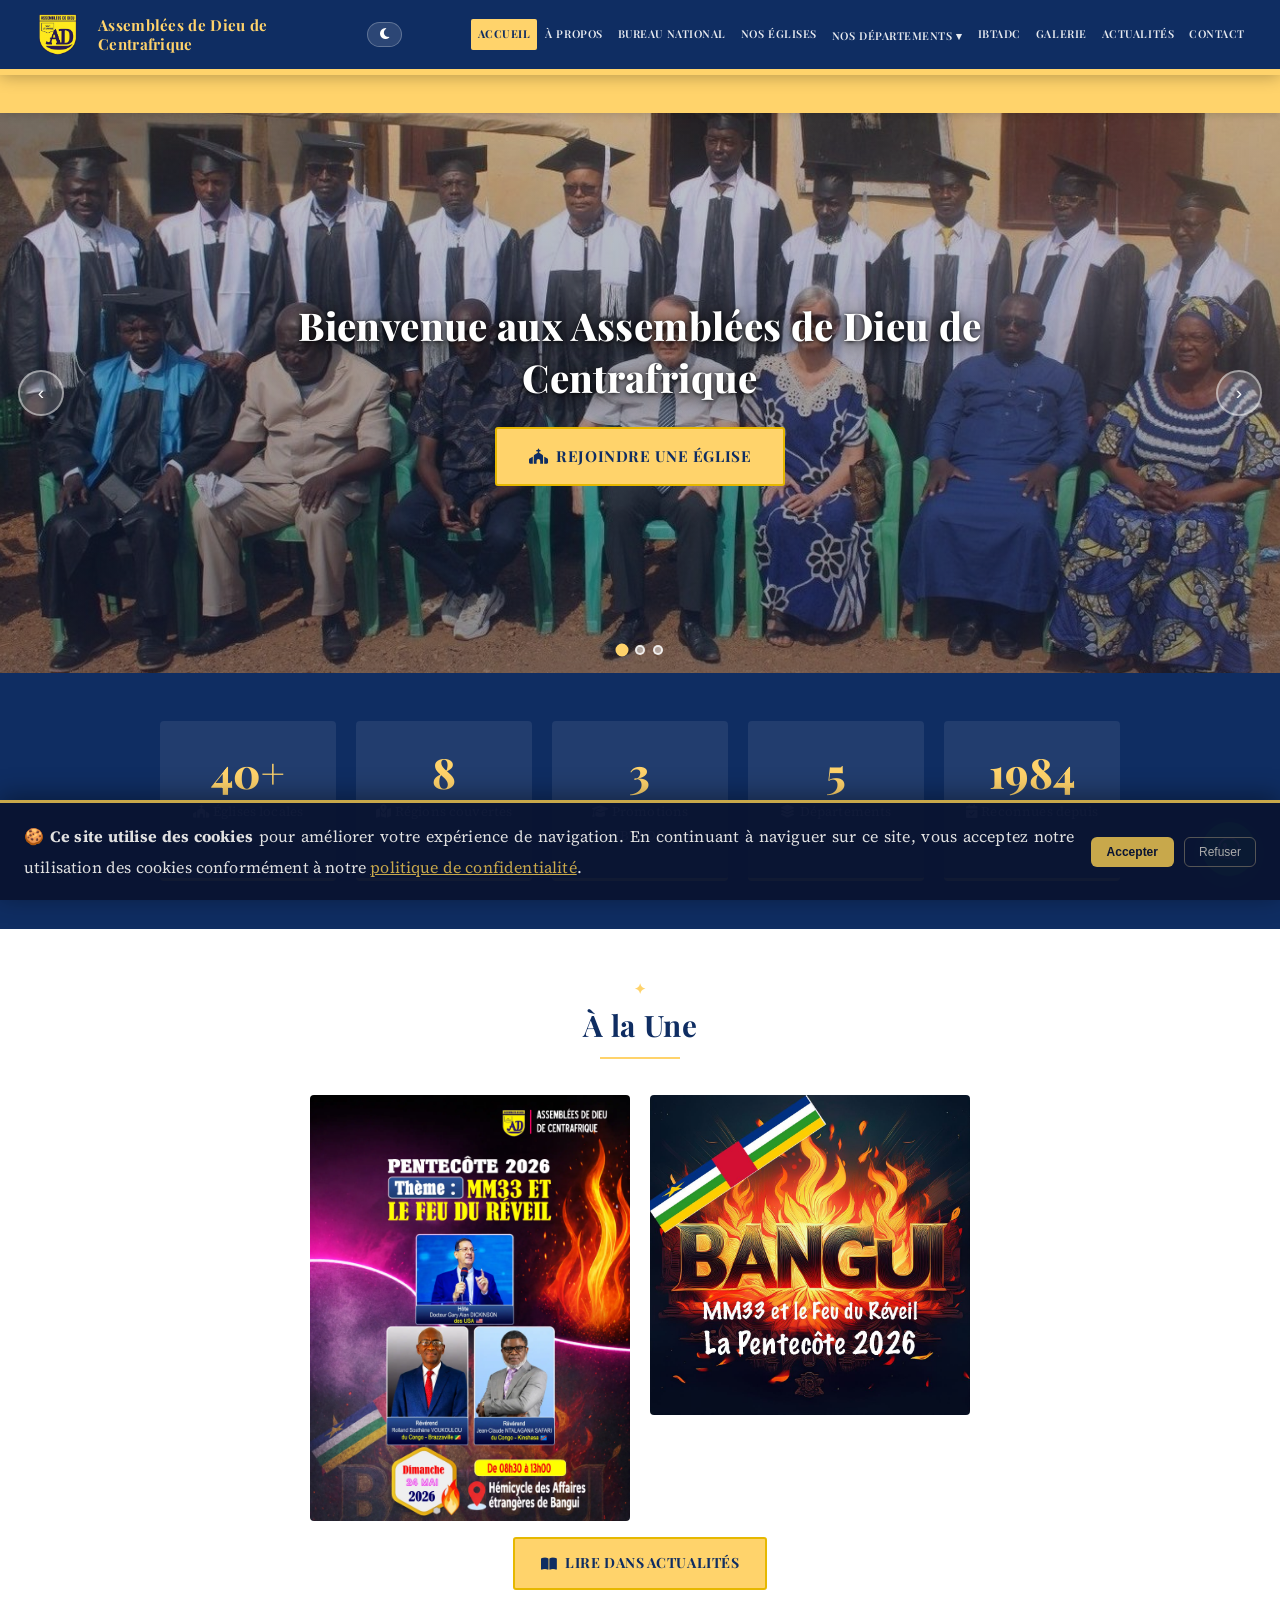
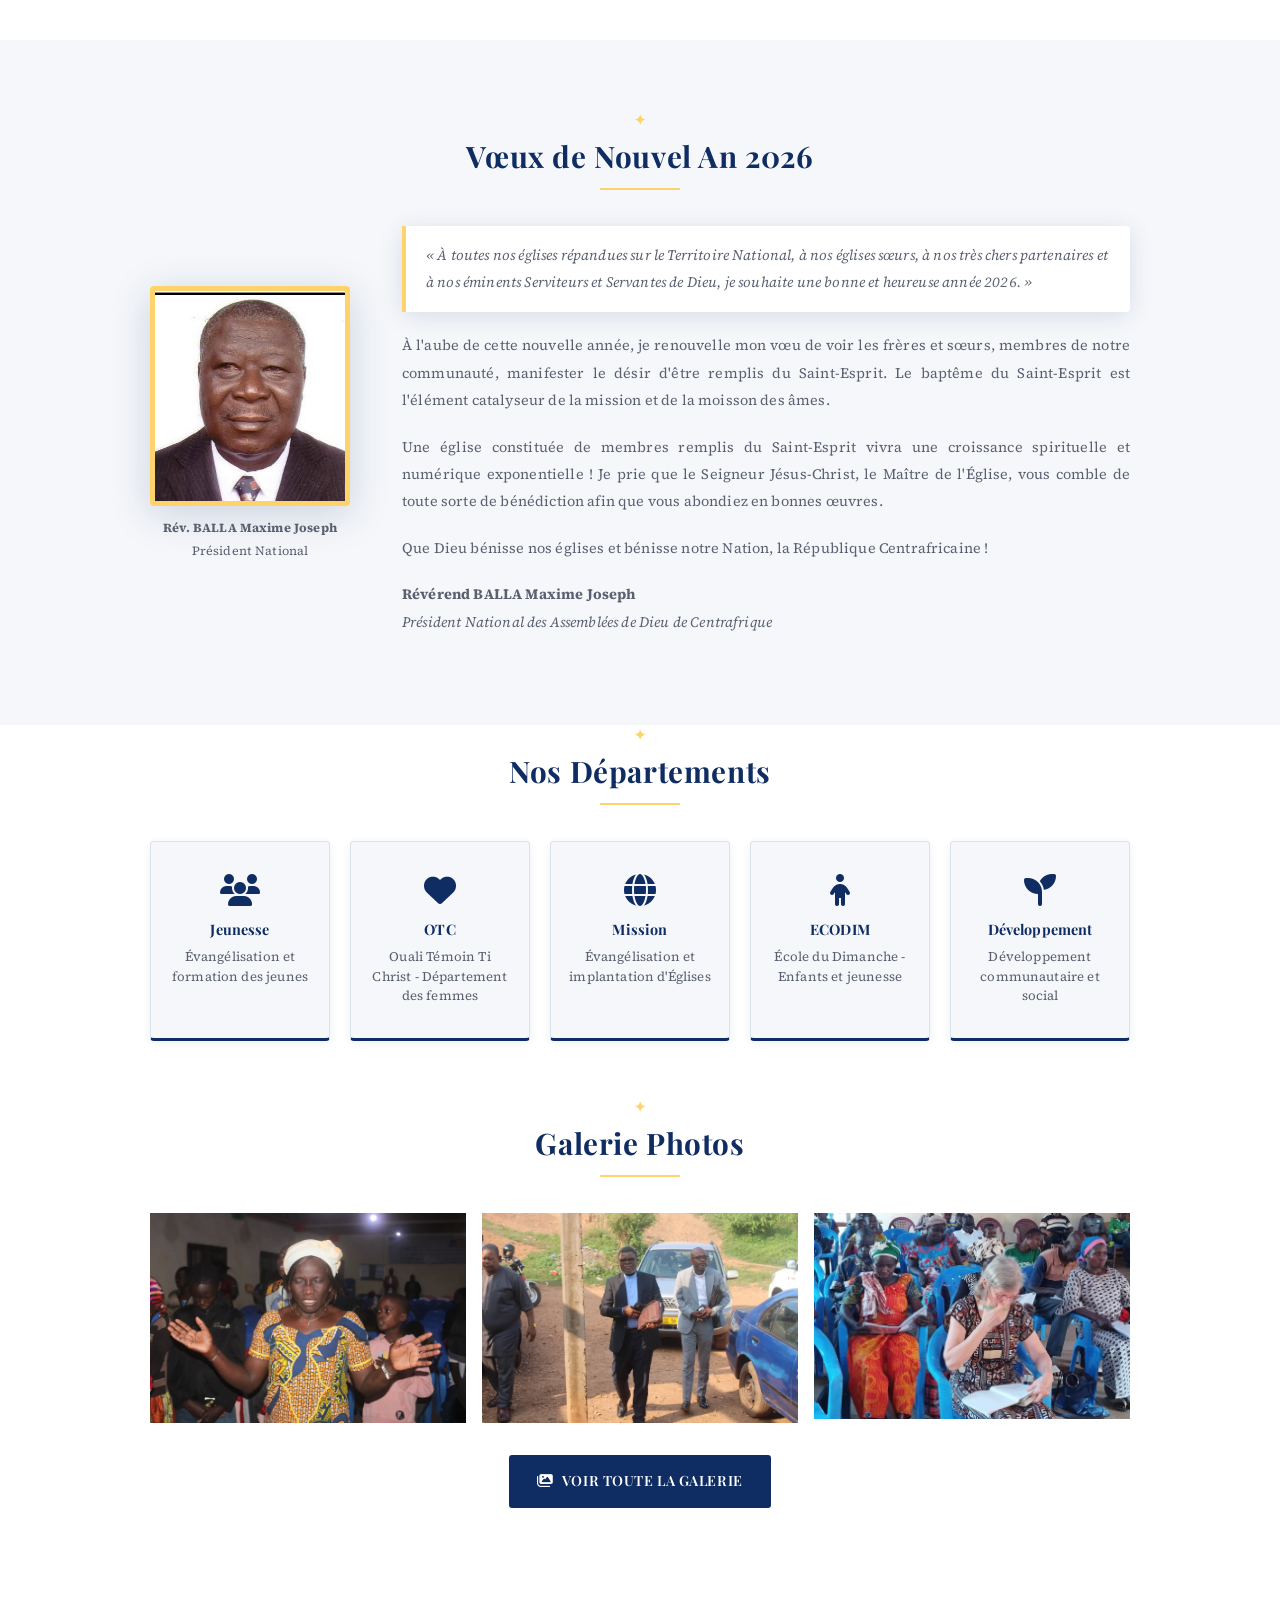
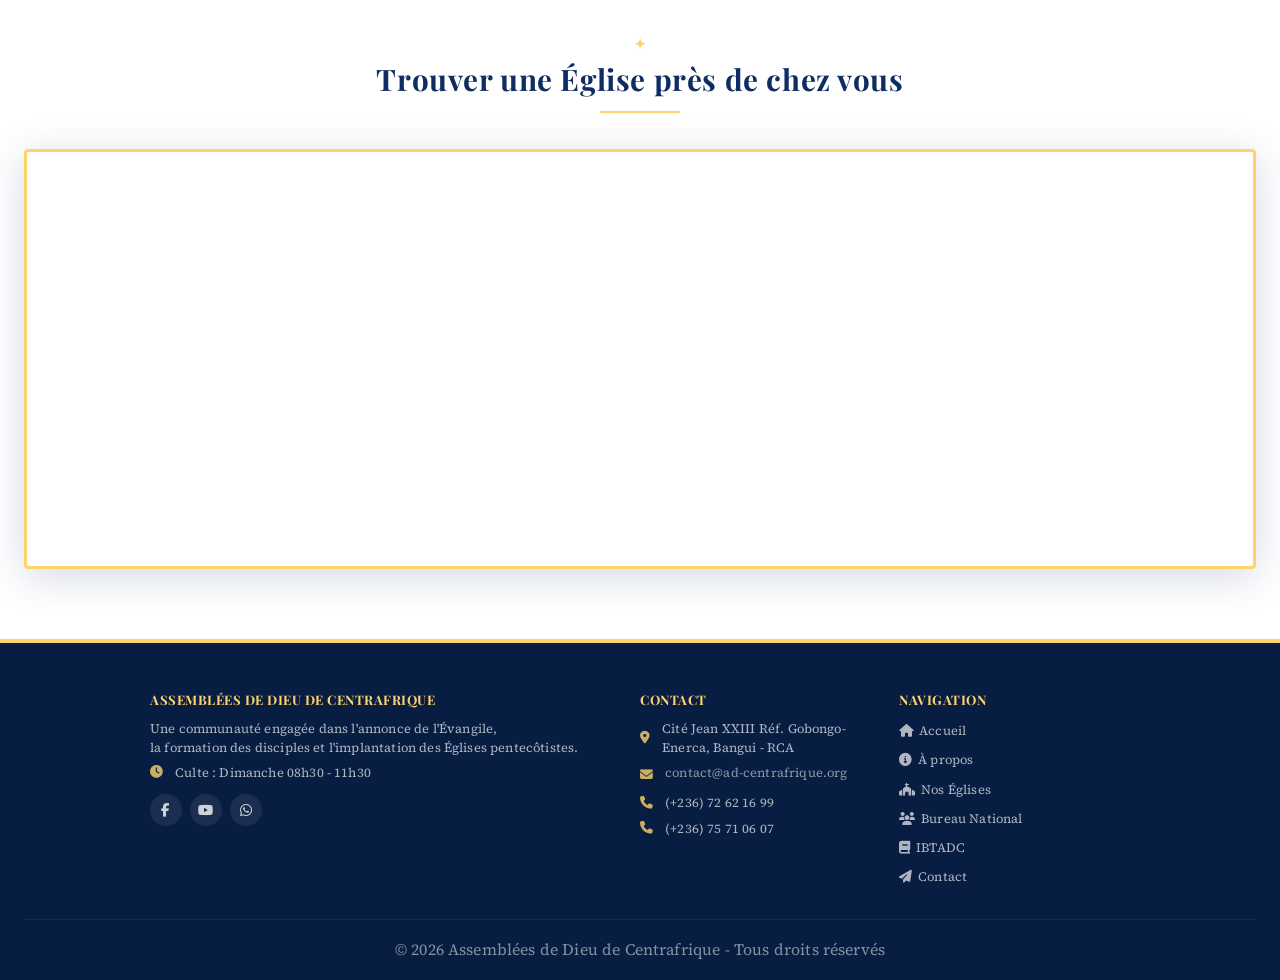
==== commit 26015ec7: "À la Une : deux images côte à côte (affiche officielle + MM33)" ====
--- a/index.html
+++ b/index.html
@@ -287,8 +287,12 @@
   <!-- ACTUALITÉS -->
   <section style="padding:50px 16px;background:var(--white);">
     <h2 class="section-title">À la Une</h2>
-    <div style="max-width:980px;margin:0 auto;line-height:0;display:flex;justify-content:center;">
-      <a href="actualites.html" style="display:block;width:50%;">
+    <div style="max-width:980px;margin:0 auto;display:flex;justify-content:center;align-items:flex-start;gap:20px;flex-wrap:wrap;">
+      <a href="actualites.html" style="display:block;flex:0 0 auto;width:320px;">
+        <img src="images/pentecote2026-affiche.webp" alt="Affiche Pentecôte 2026 - ADC"
+          style="width:100%;height:auto;display:block;border-radius:var(--radius);">
+      </a>
+      <a href="actualites.html" style="display:block;flex:0 0 auto;width:320px;">
         <img src="images/mm33-pentecote2026.jpg" alt="MM33 - La Pentecôte 2026 - ADC"
           style="width:100%;height:auto;display:block;border-radius:var(--radius);">
       </a>
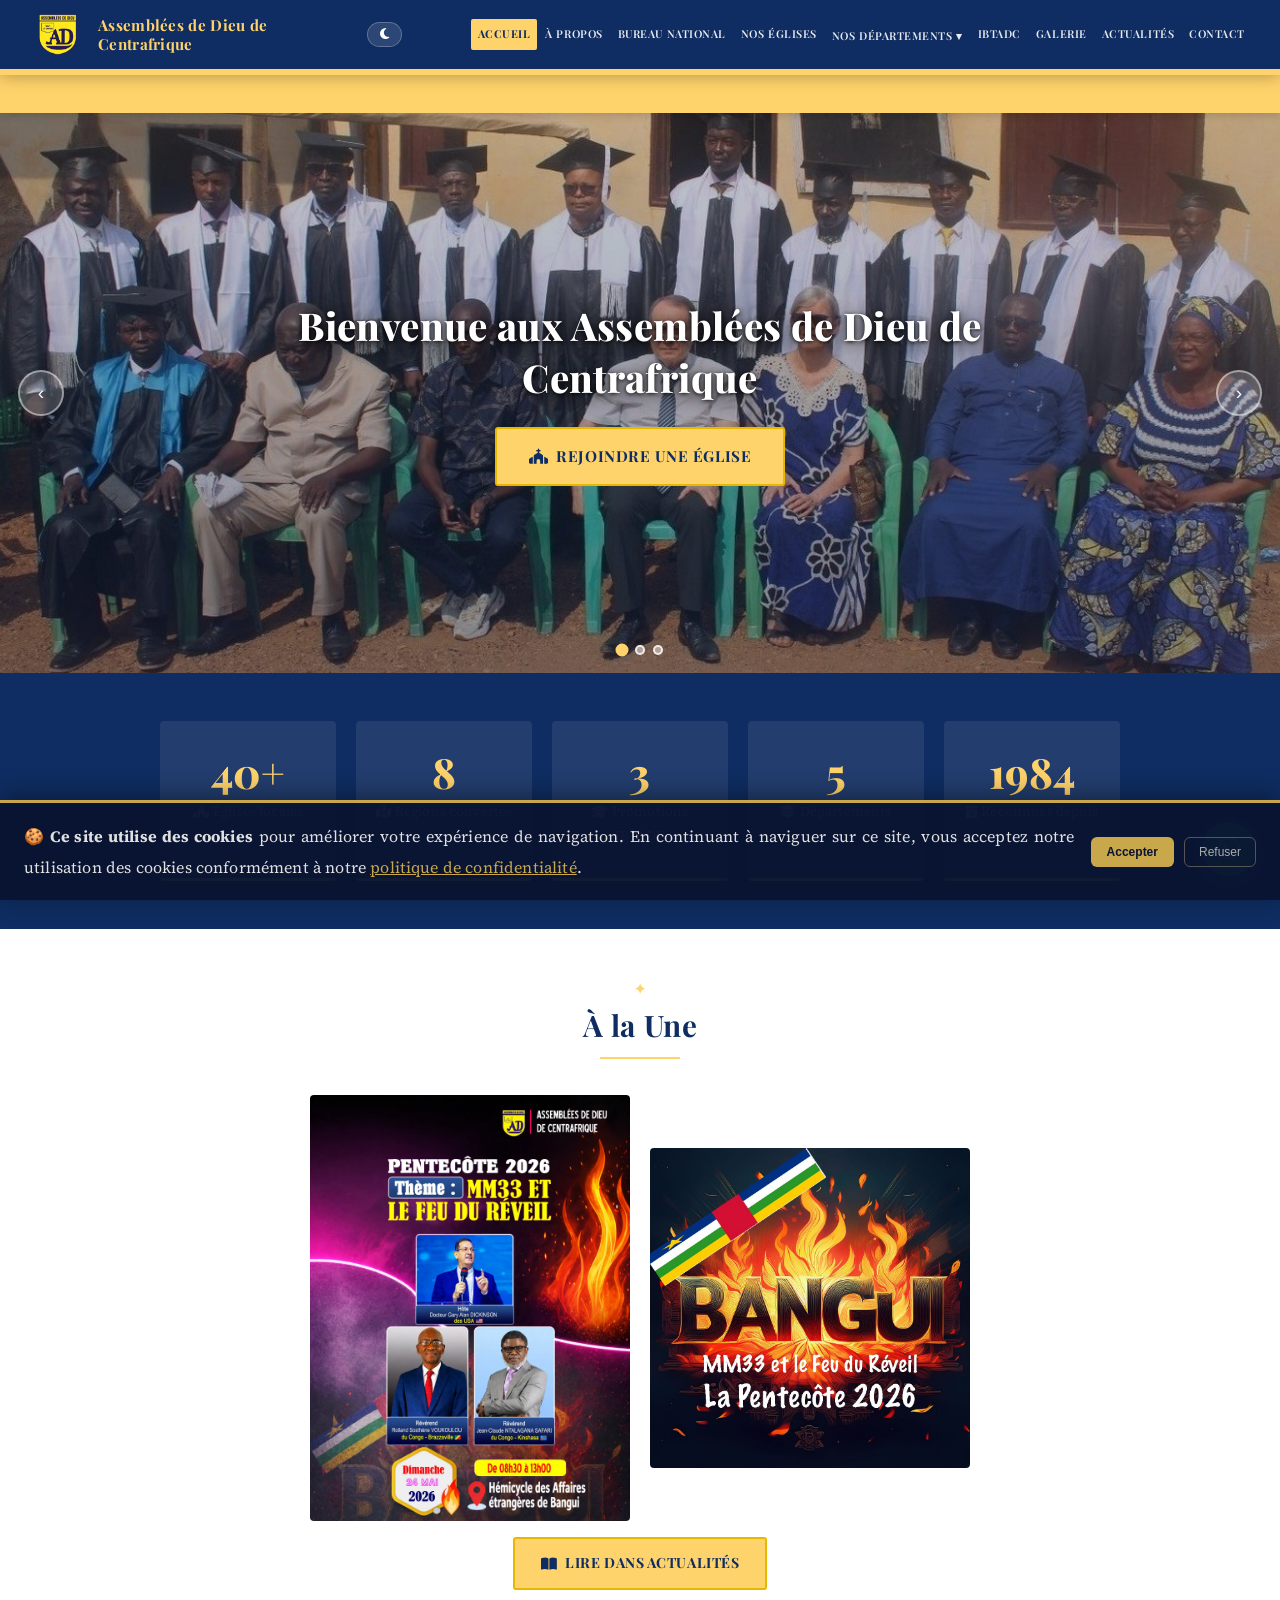
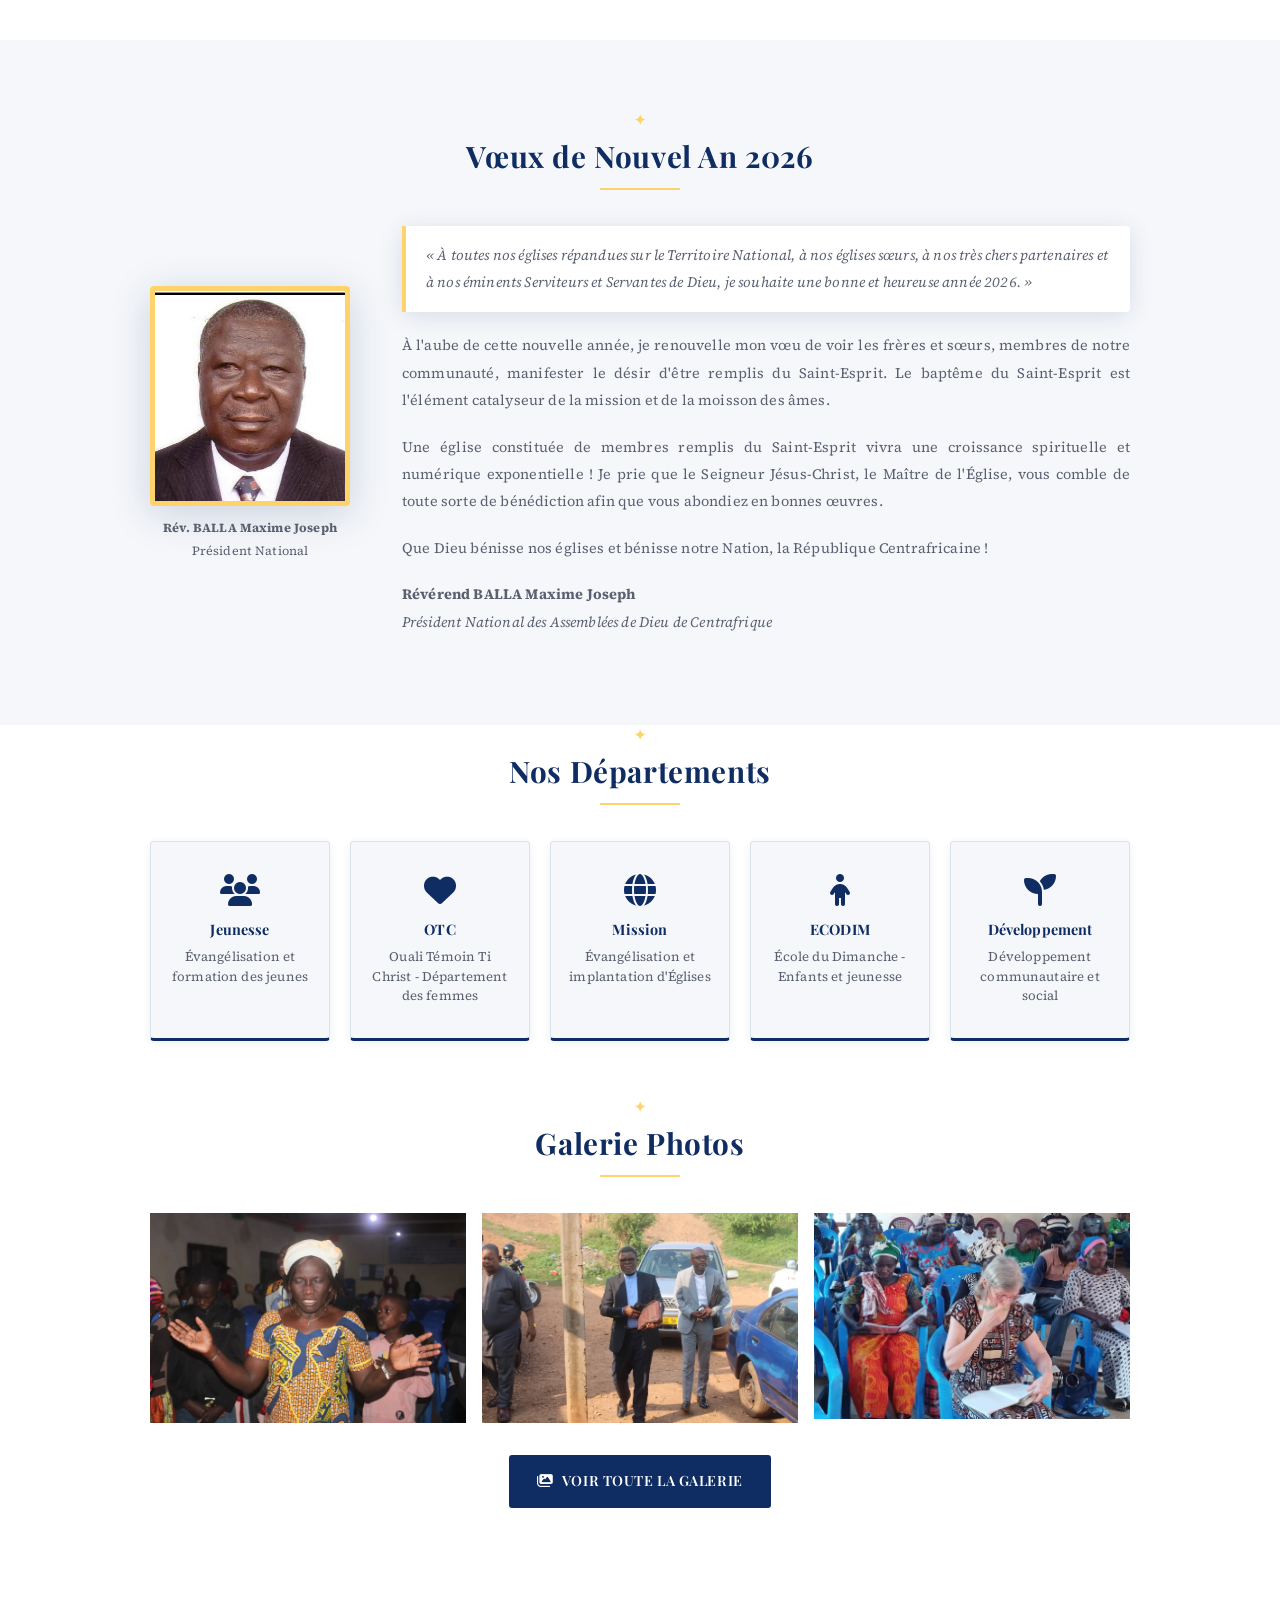
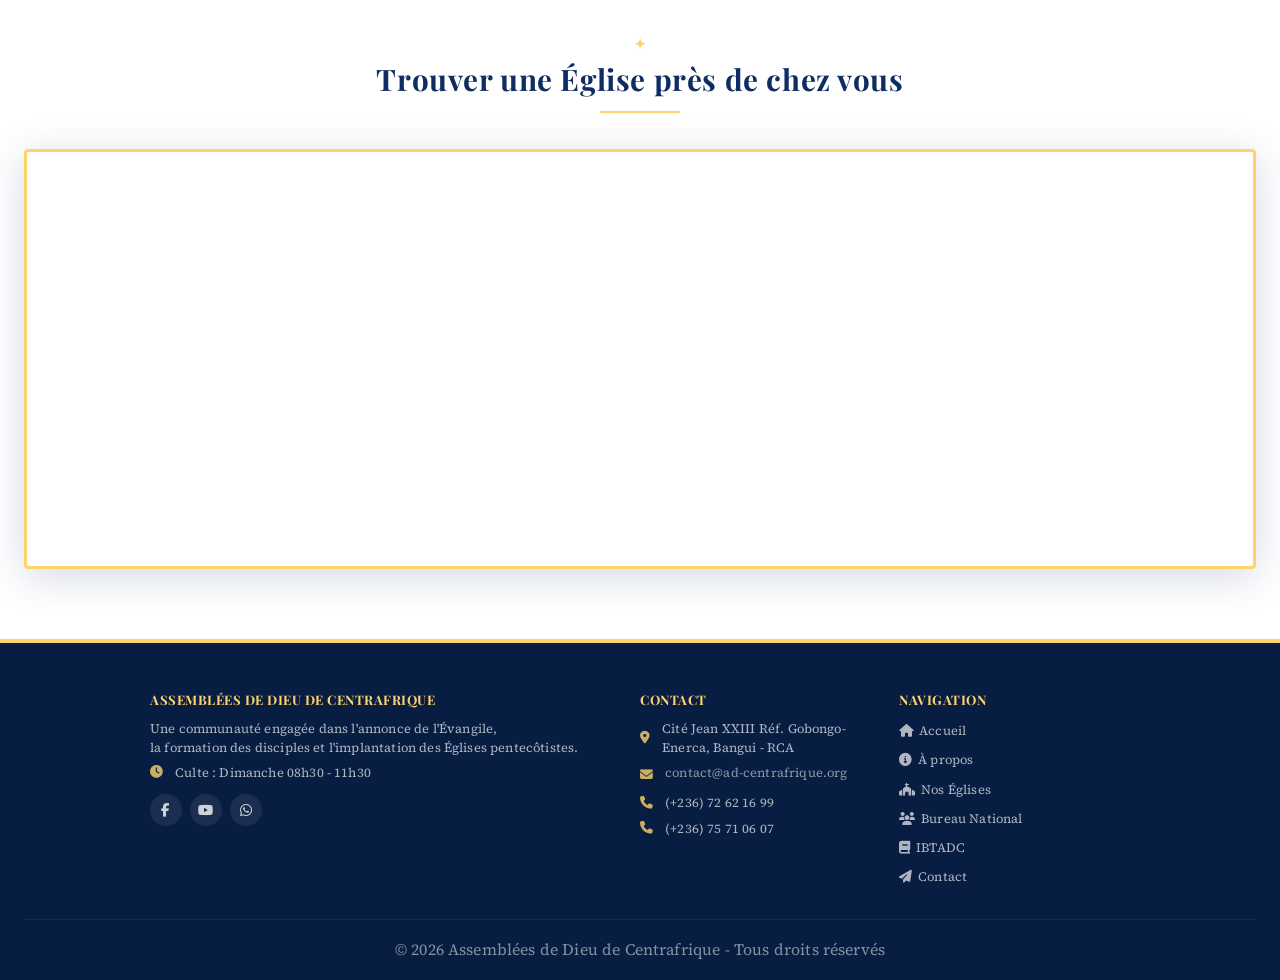
==== commit 21162dc2: "Center second image vertically in À la Une section" ====
--- a/index.html
+++ b/index.html
@@ -287,7 +287,7 @@
   <!-- ACTUALITÉS -->
   <section style="padding:50px 16px;background:var(--white);">
     <h2 class="section-title">À la Une</h2>
-    <div style="max-width:980px;margin:0 auto;display:flex;justify-content:center;align-items:flex-start;gap:20px;flex-wrap:wrap;">
+    <div style="max-width:980px;margin:0 auto;display:flex;justify-content:center;align-items:center;gap:20px;flex-wrap:wrap;">
       <a href="actualites.html" style="display:block;flex:0 0 auto;width:320px;">
         <img src="images/pentecote2026-affiche.webp" alt="Affiche Pentecôte 2026 - ADC"
           style="width:100%;height:auto;display:block;border-radius:var(--radius);">
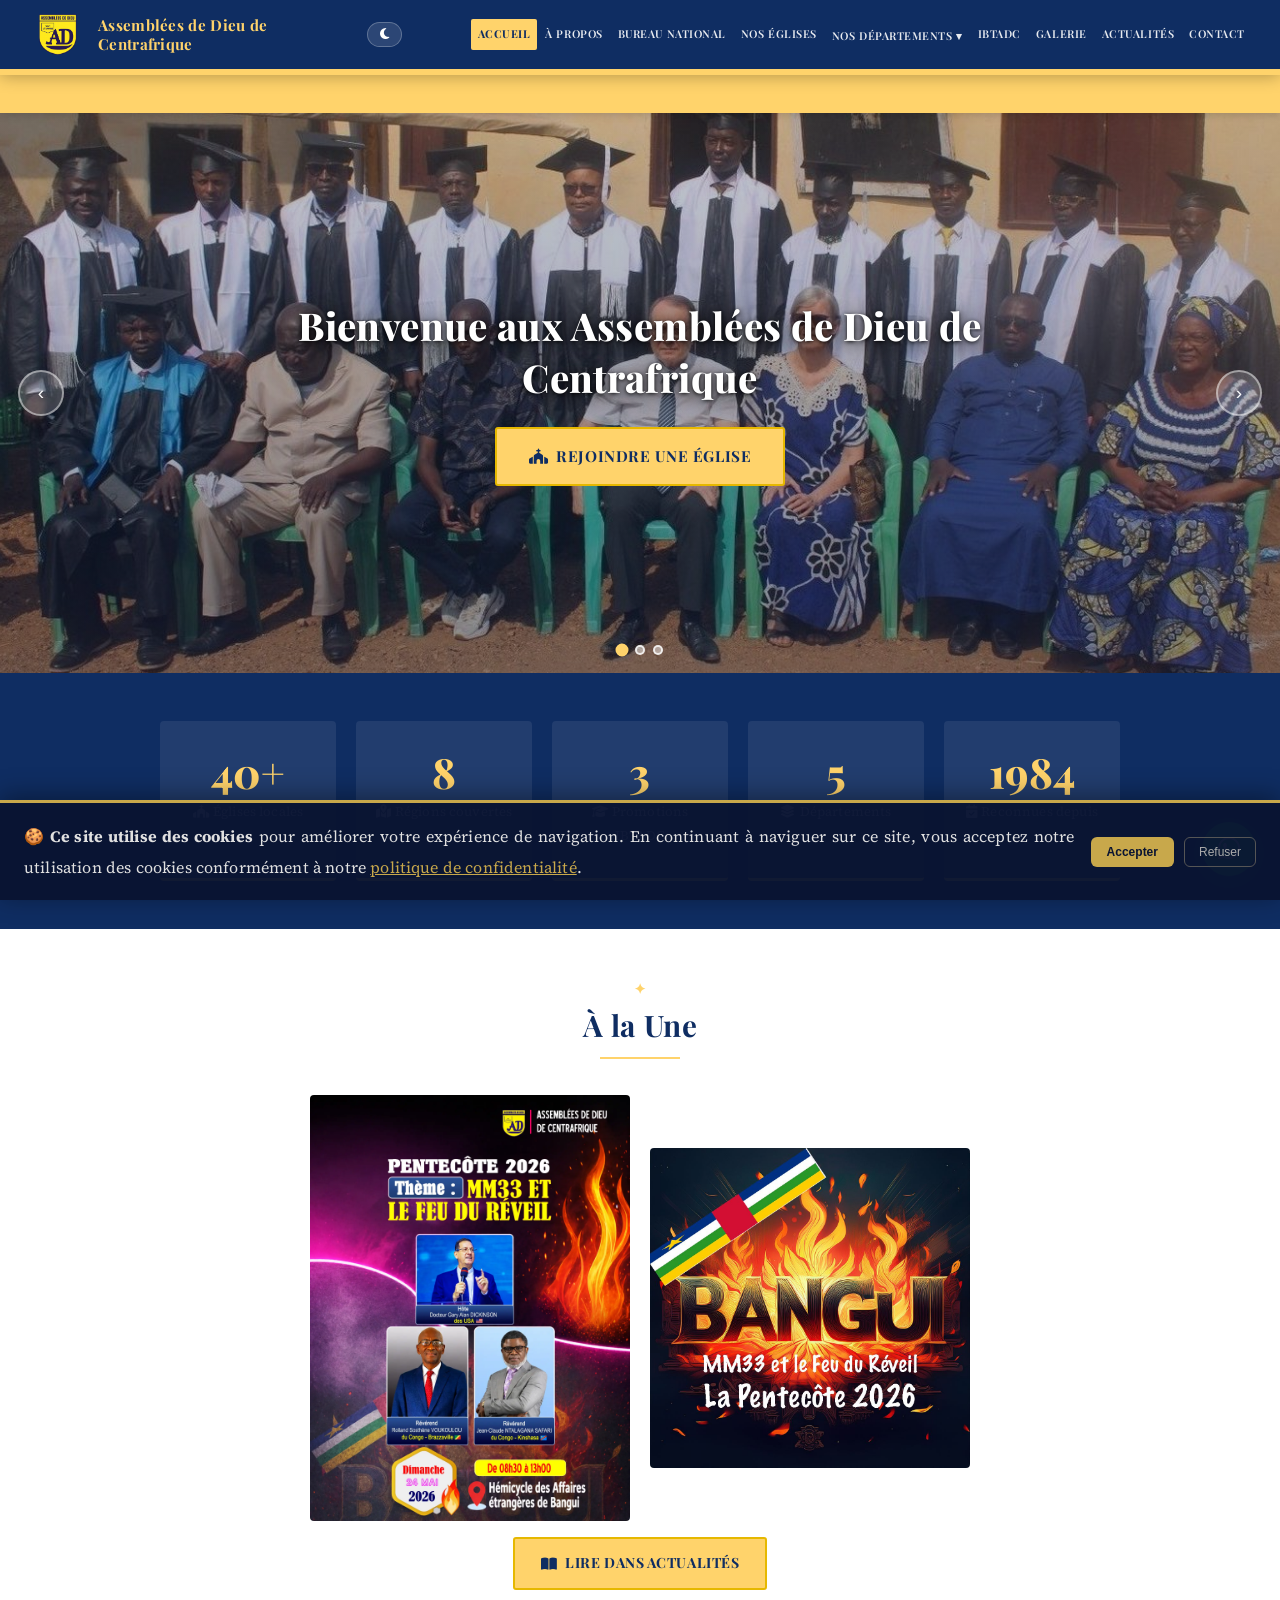
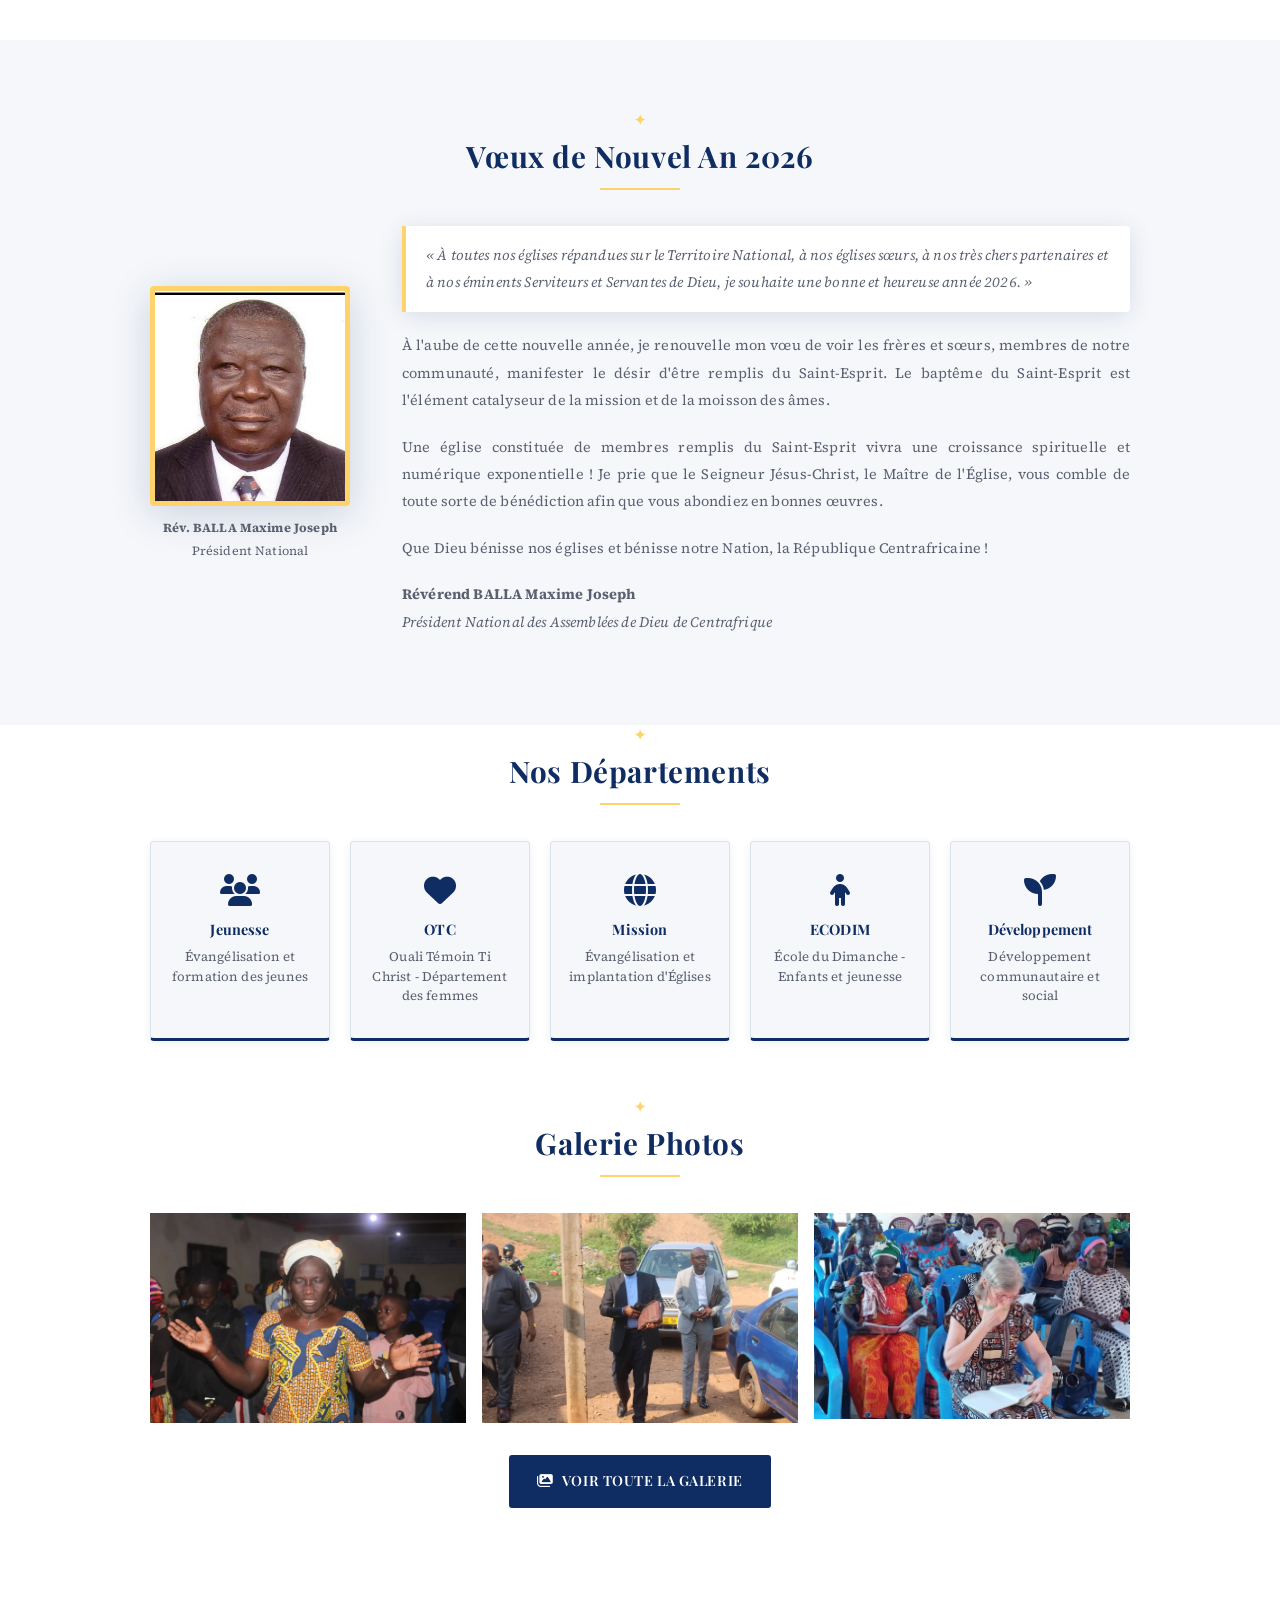
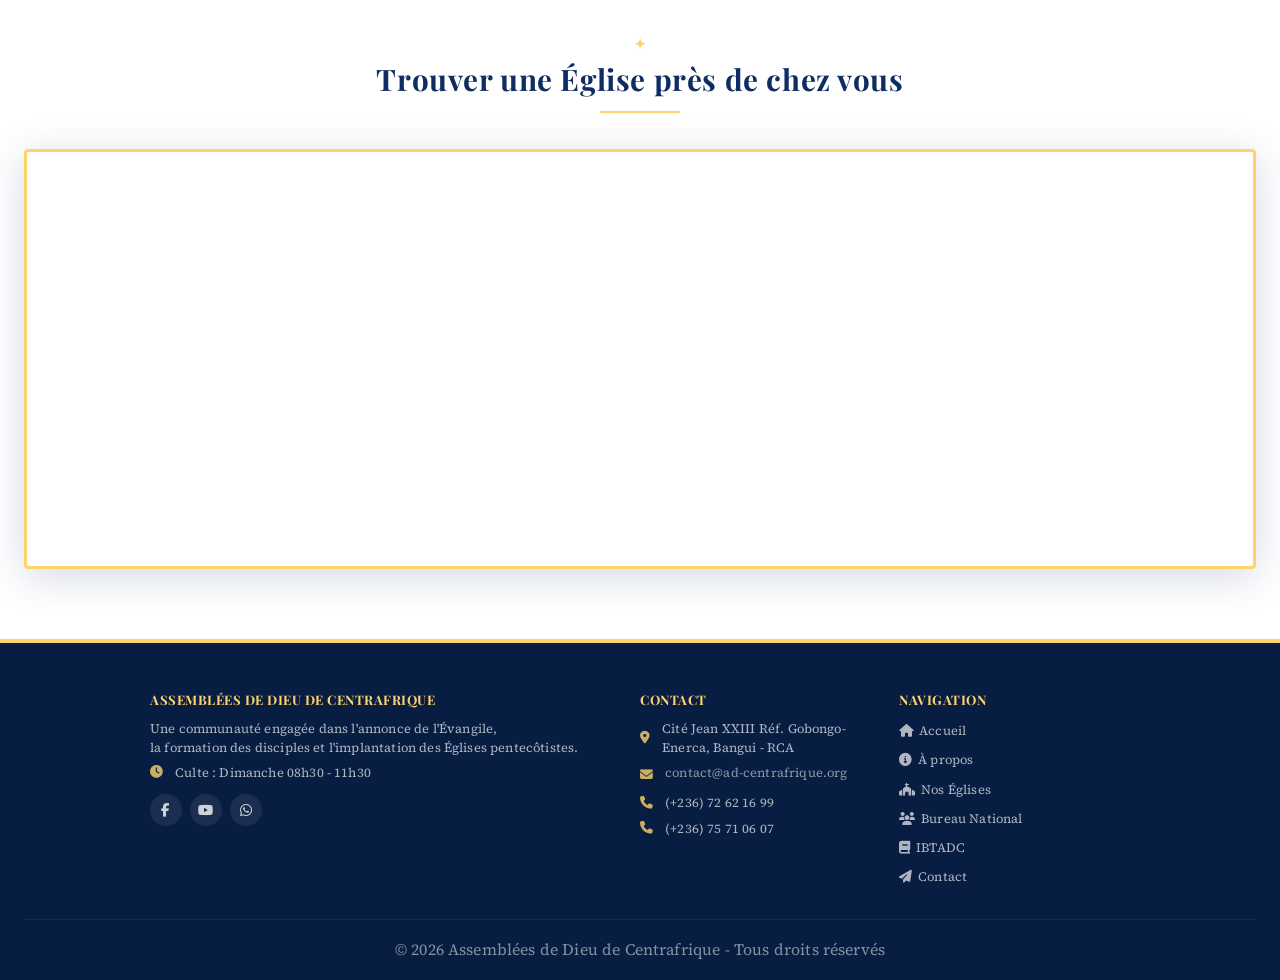
==== commit 914edc2a: "Update WhatsApp number to +23672634156 and add QR code on contact page" ====
--- a/index.html
+++ b/index.html
@@ -43,7 +43,7 @@
     "addressLocality": "Bangui",
     "addressCountry": "CF"
   },
-  "telephone": "+23672621699",
+  "telephone": "+23672634156",
   "email": "contact@ad-centrafrique.org",
   "sameAs": [
     "https://www.facebook.com/share/1DuqXiHyTP/"
@@ -164,7 +164,7 @@
   <button id="back-to-top" aria-label="Retour en haut"><i class="fa-solid fa-arrow-up"></i></button>
 
   <!-- BOUTON WHATSAPP FLOTTANT -->
-  <a id="whatsapp-btn" href="https://wa.me/23672621699" target="_blank" rel="noopener" aria-label="WhatsApp">
+  <a id="whatsapp-btn" href="https://wa.me/23672634156" target="_blank" rel="noopener" aria-label="WhatsApp">
     <i class="fa-brands fa-whatsapp"></i>
   </a>
 
@@ -391,7 +391,7 @@
         <div class="social-links">
           <a href="https://www.facebook.com/share/1DuqXiHyTP/" target="_blank" aria-label="Facebook"><i class="fa-brands fa-facebook-f"></i></a>
           <a href="https://www.youtube.com" target="_blank" aria-label="YouTube"><i class="fa-brands fa-youtube"></i></a>
-          <a href="https://wa.me/23672621699" target="_blank" aria-label="WhatsApp"><i class="fa-brands fa-whatsapp"></i></a>
+          <a href="https://wa.me/23672634156" target="_blank" aria-label="WhatsApp"><i class="fa-brands fa-whatsapp"></i></a>
         </div>
       </div>
       <div class="footer-section">
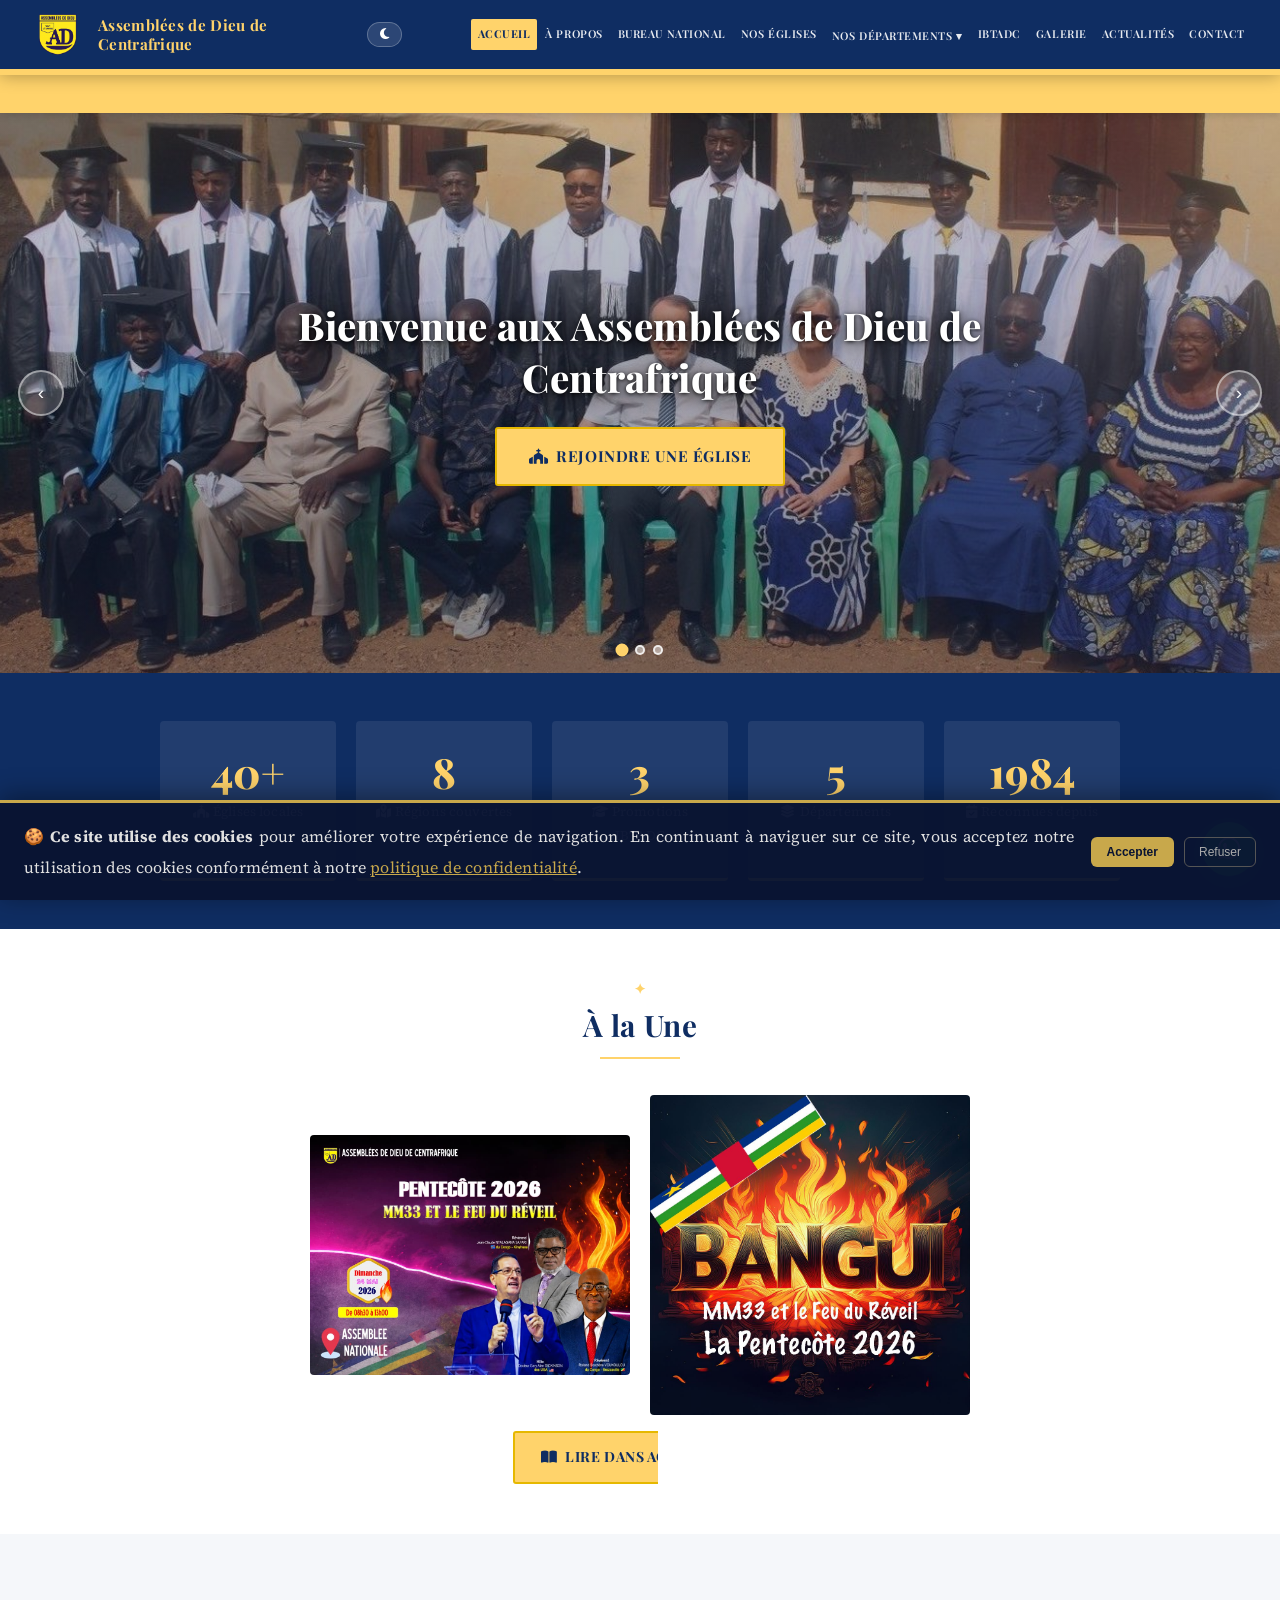
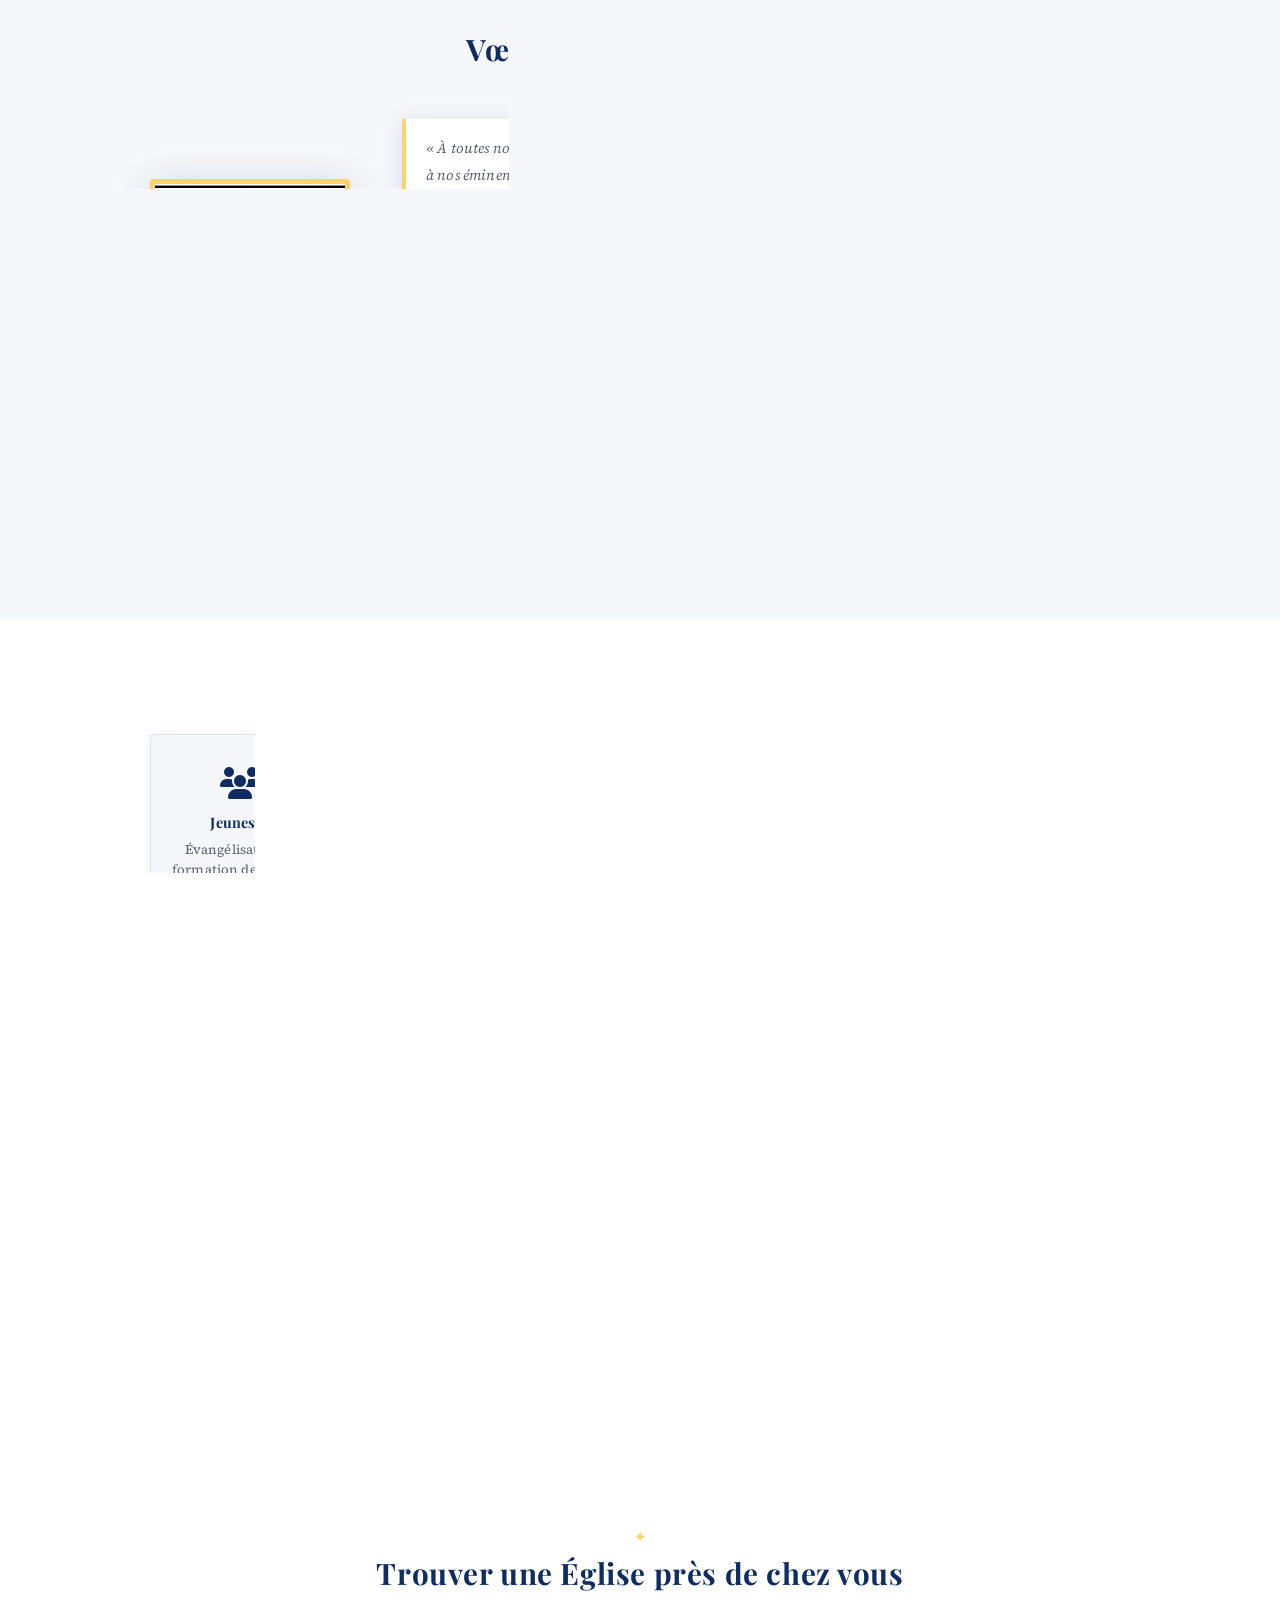
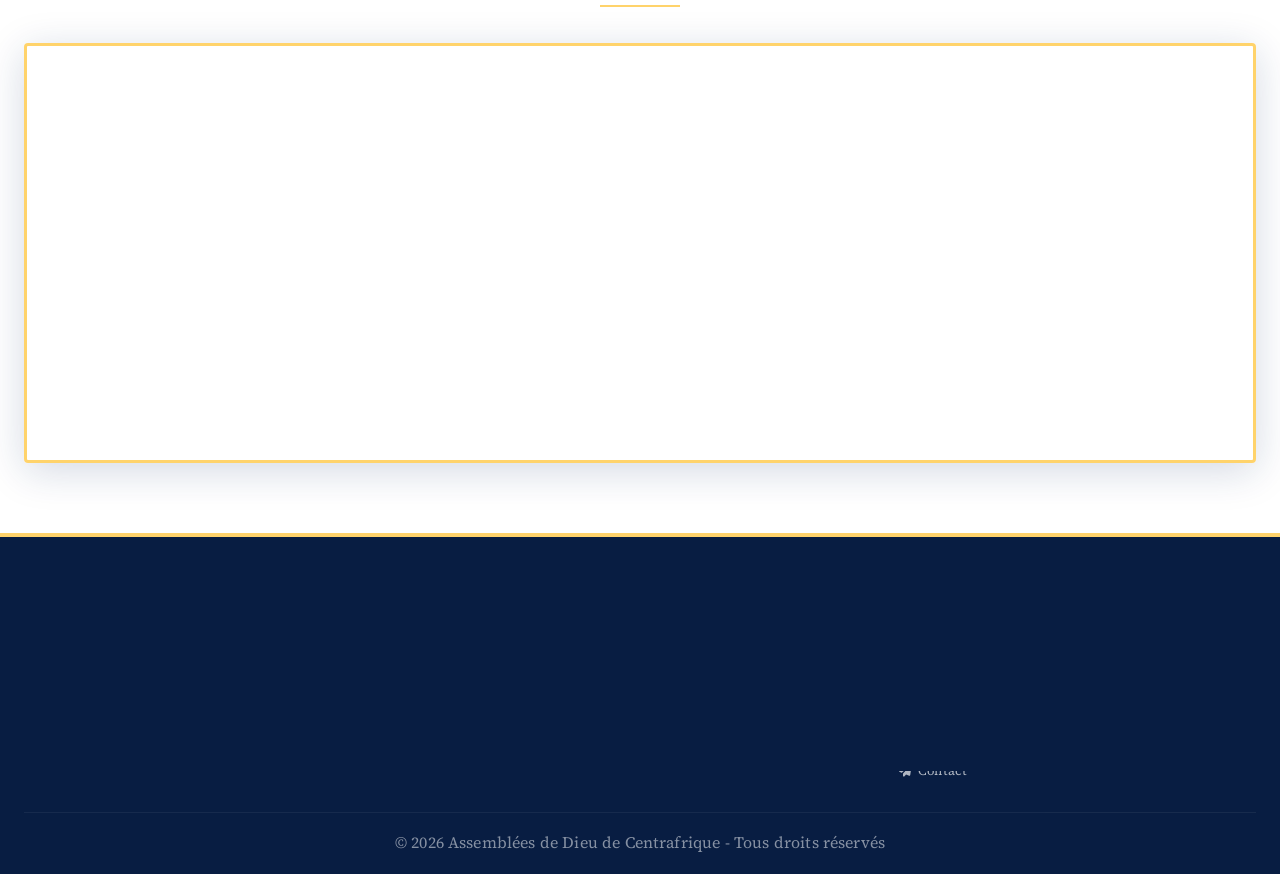
==== commit 31f5f19f: "Update main image in À la Une and fix venue name in actualites" ====
--- a/index.html
+++ b/index.html
@@ -289,7 +289,7 @@
     <h2 class="section-title">À la Une</h2>
     <div style="max-width:980px;margin:0 auto;display:flex;justify-content:center;align-items:center;gap:20px;flex-wrap:wrap;">
       <a href="actualites.html" style="display:block;flex:0 0 auto;width:320px;">
-        <img src="images/pentecote2026-affiche.webp" alt="Affiche Pentecôte 2026 - ADC"
+        <img src="images/pentecote2026-affiche-v2.jpg" alt="Affiche Pentecôte 2026 - ADC"
           style="width:100%;height:auto;display:block;border-radius:var(--radius);">
       </a>
       <a href="actualites.html" style="display:block;flex:0 0 auto;width:320px;">
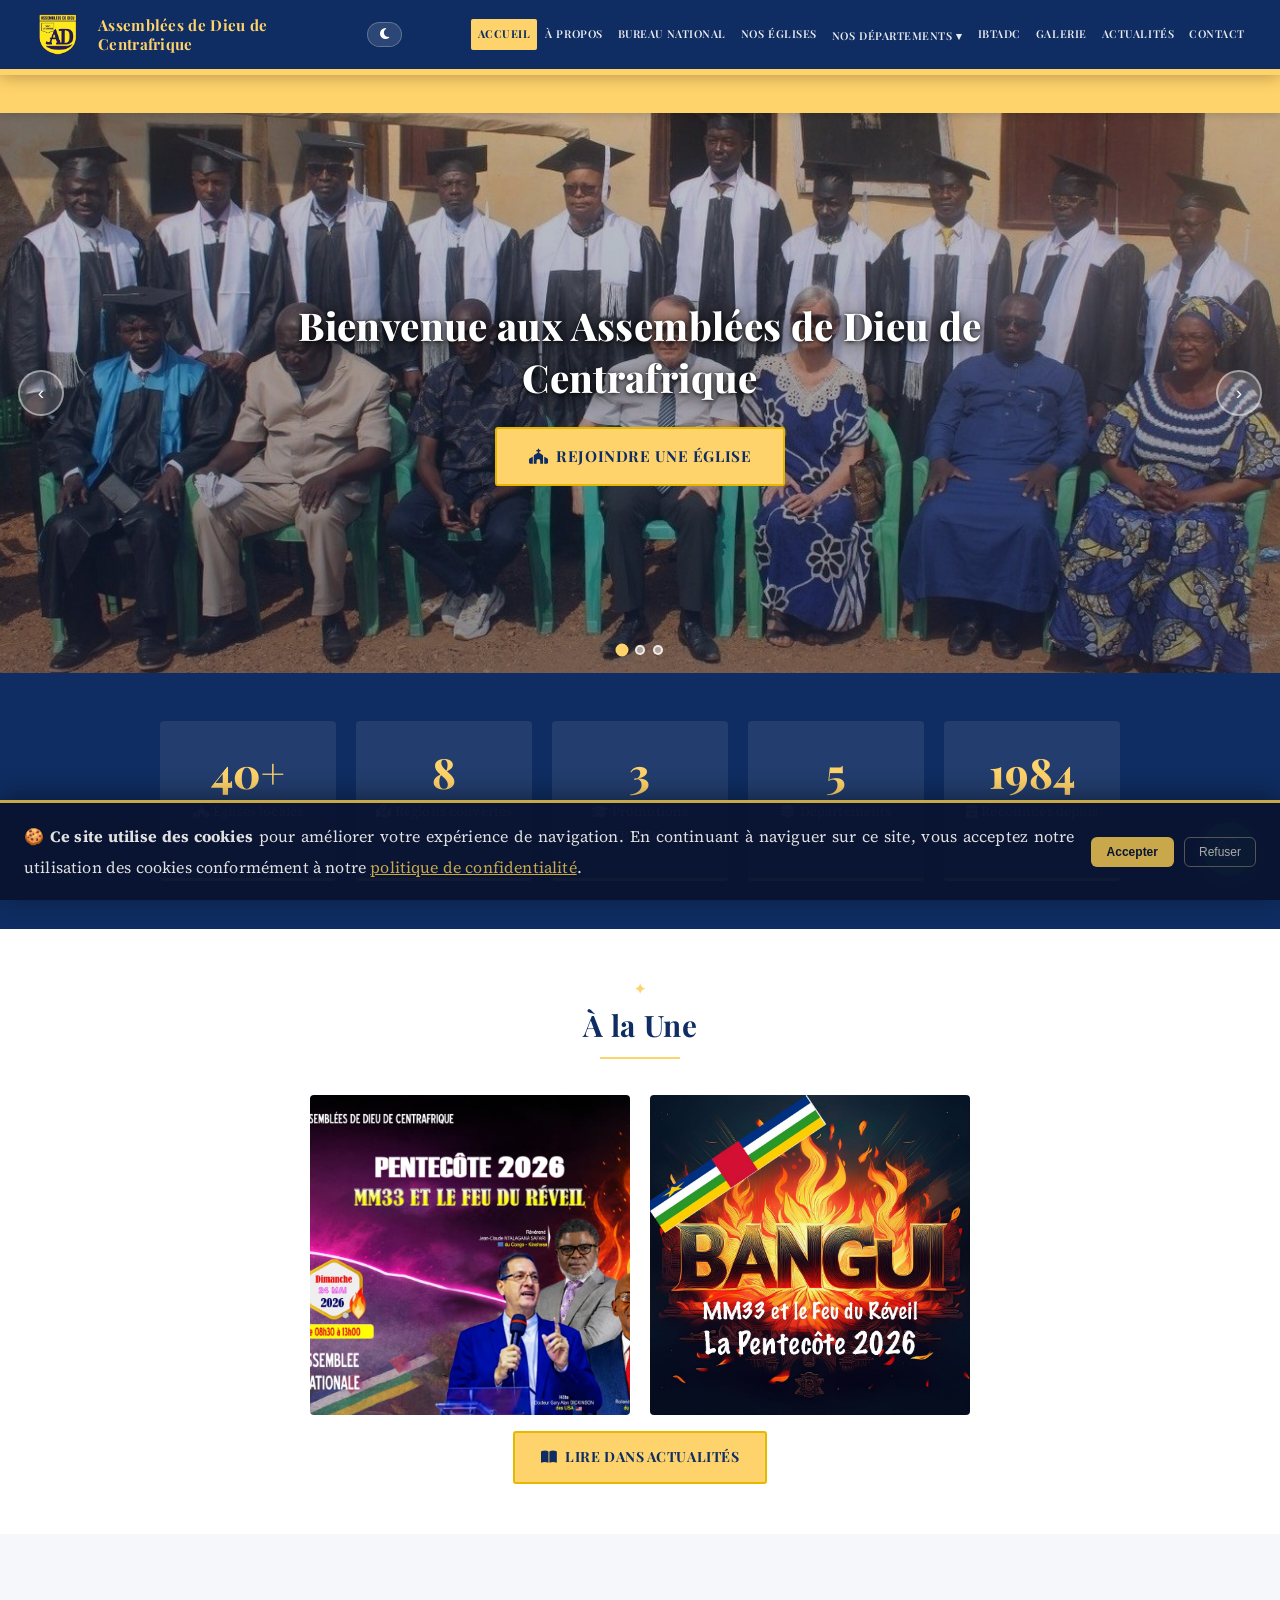
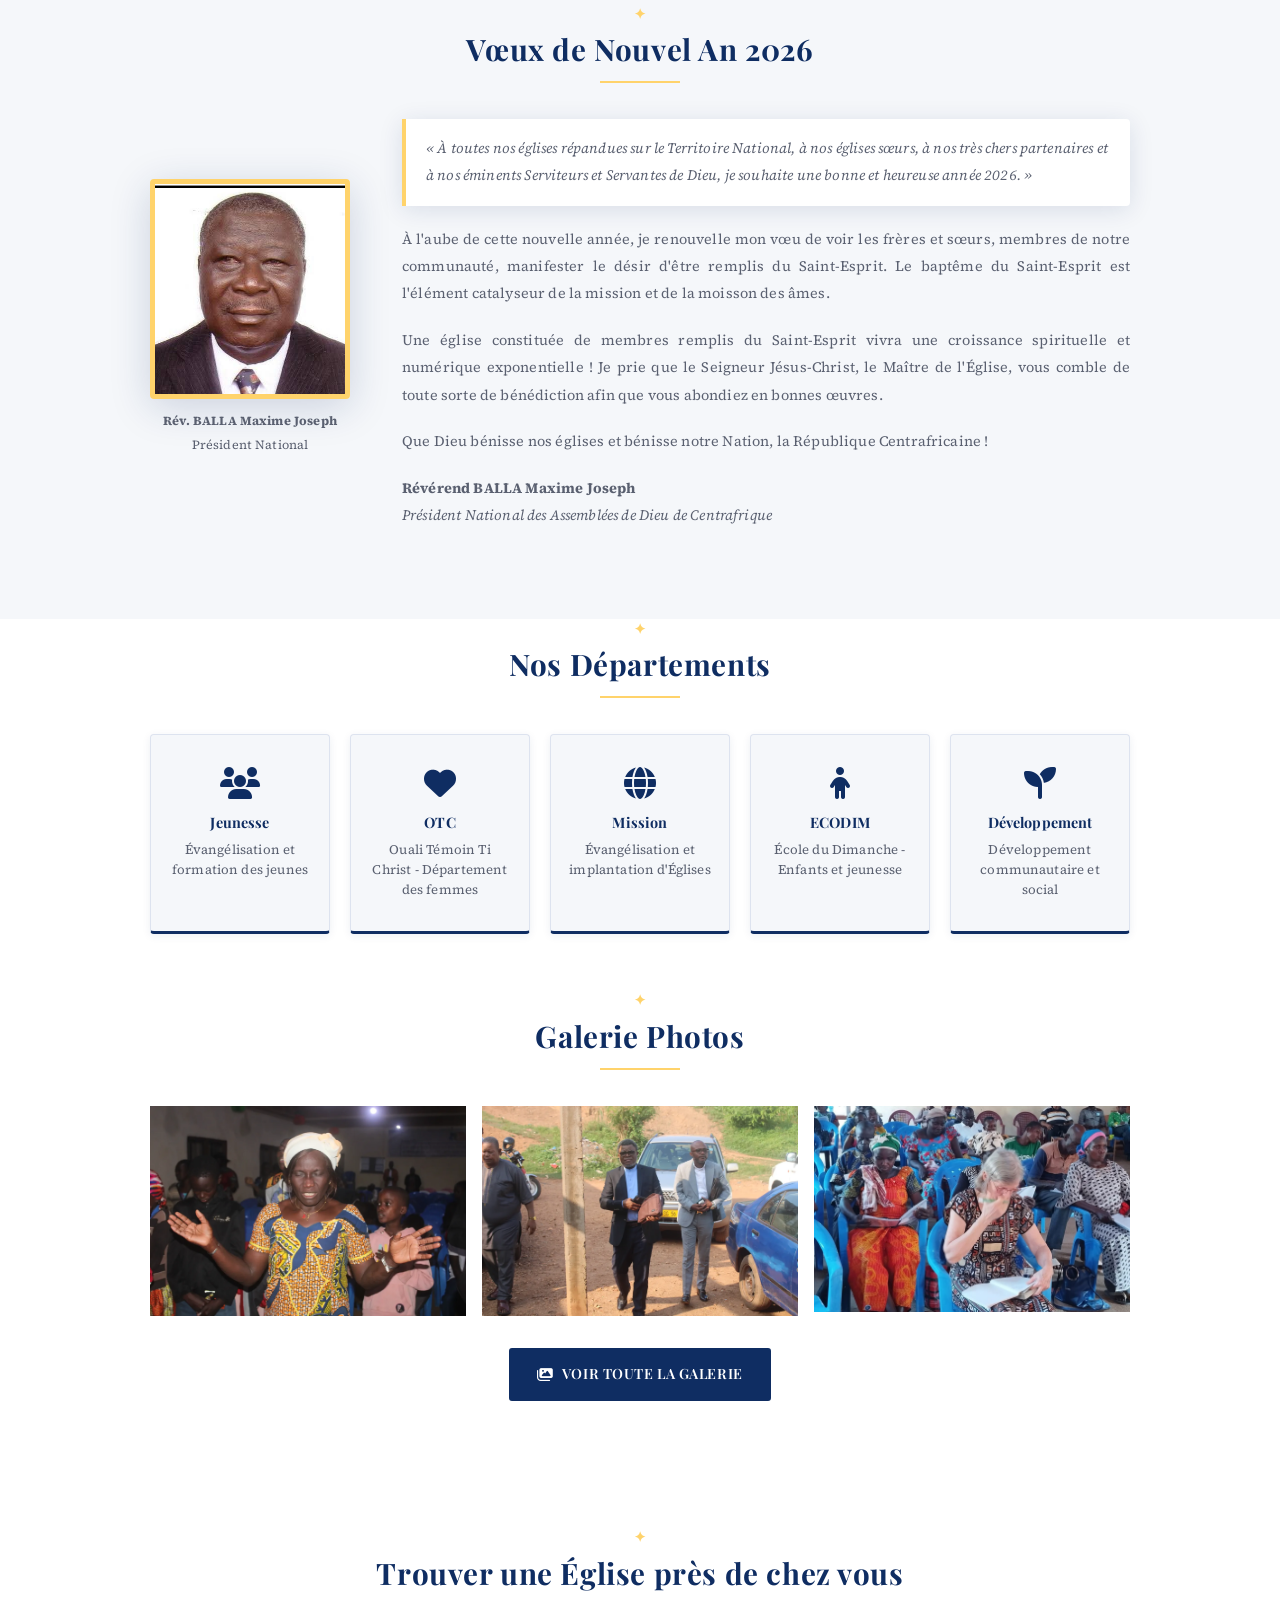
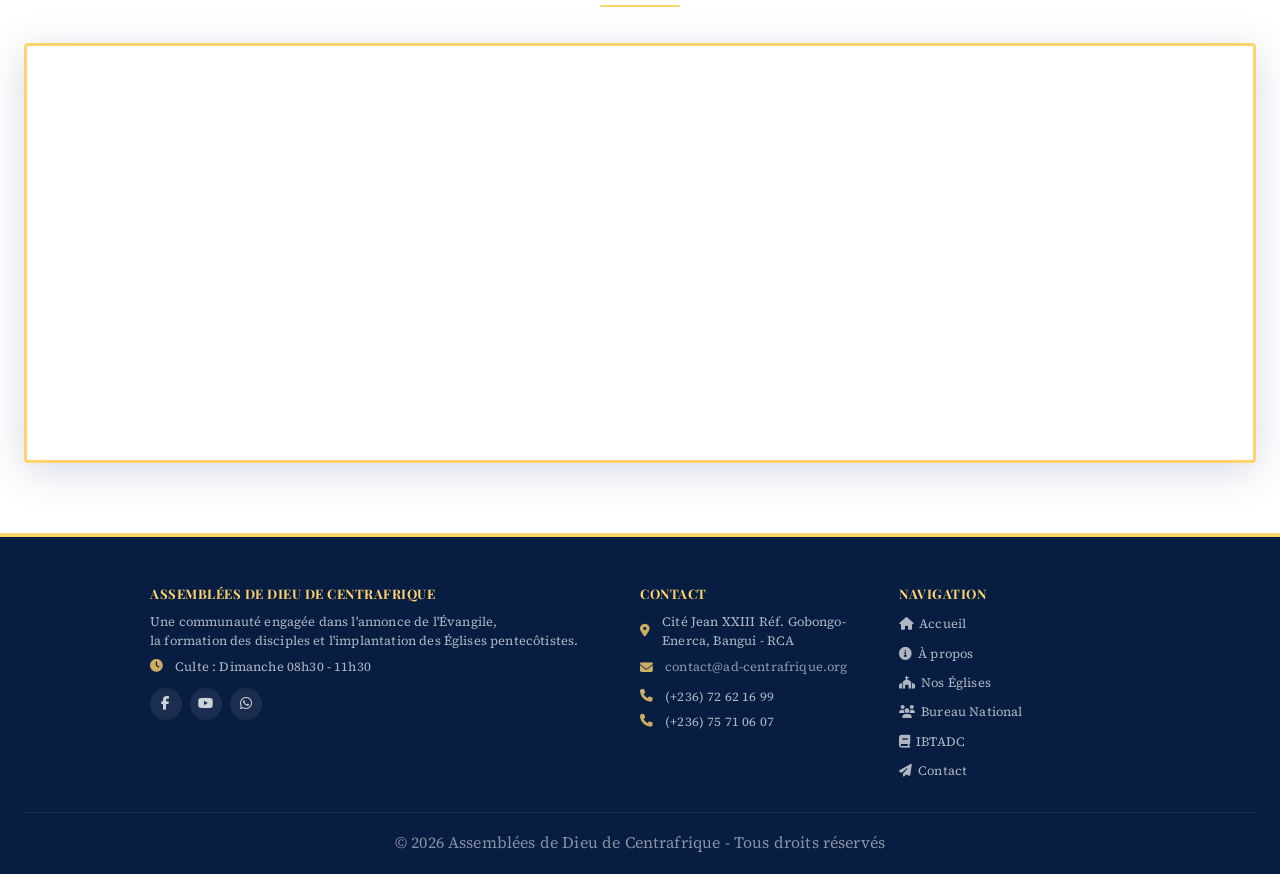
==== commit f13b3fe0: "Make both À la Une images same size (320x320) with object-fit cover" ====
--- a/index.html
+++ b/index.html
@@ -288,13 +288,13 @@
   <section style="padding:50px 16px;background:var(--white);">
     <h2 class="section-title">À la Une</h2>
     <div style="max-width:980px;margin:0 auto;display:flex;justify-content:center;align-items:center;gap:20px;flex-wrap:wrap;">
-      <a href="actualites.html" style="display:block;flex:0 0 auto;width:320px;">
+      <a href="actualites.html" style="display:block;flex:0 0 auto;width:320px;height:320px;overflow:hidden;border-radius:var(--radius);">
         <img src="images/pentecote2026-affiche-v2.jpg" alt="Affiche Pentecôte 2026 - ADC"
-          style="width:100%;height:auto;display:block;border-radius:var(--radius);">
-      </a>
-      <a href="actualites.html" style="display:block;flex:0 0 auto;width:320px;">
+          style="width:100%;height:100%;object-fit:cover;display:block;">
+      </a>
+      <a href="actualites.html" style="display:block;flex:0 0 auto;width:320px;height:320px;overflow:hidden;border-radius:var(--radius);">
         <img src="images/mm33-pentecote2026.jpg" alt="MM33 - La Pentecôte 2026 - ADC"
-          style="width:100%;height:auto;display:block;border-radius:var(--radius);">
+          style="width:100%;height:100%;object-fit:cover;display:block;">
       </a>
     </div>
     <div style="max-width:980px;margin:16px auto 0;text-align:center;">
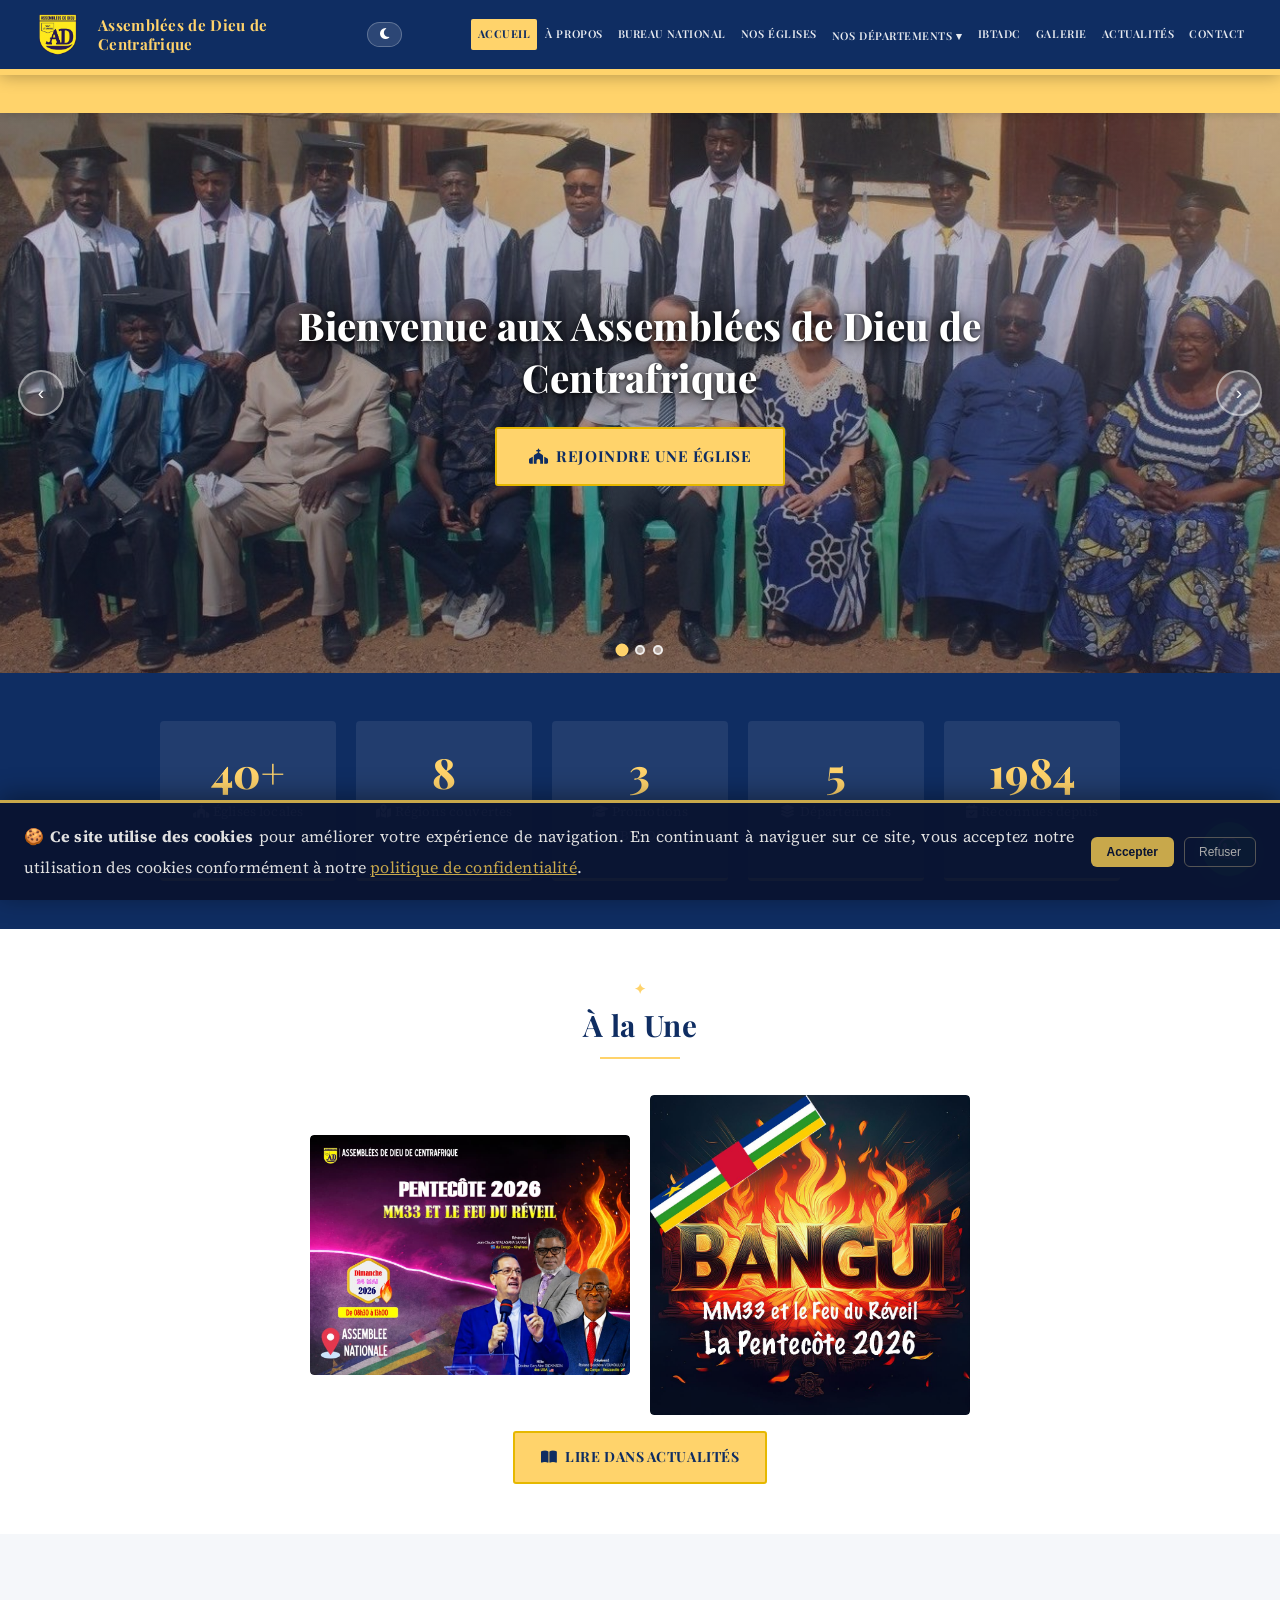
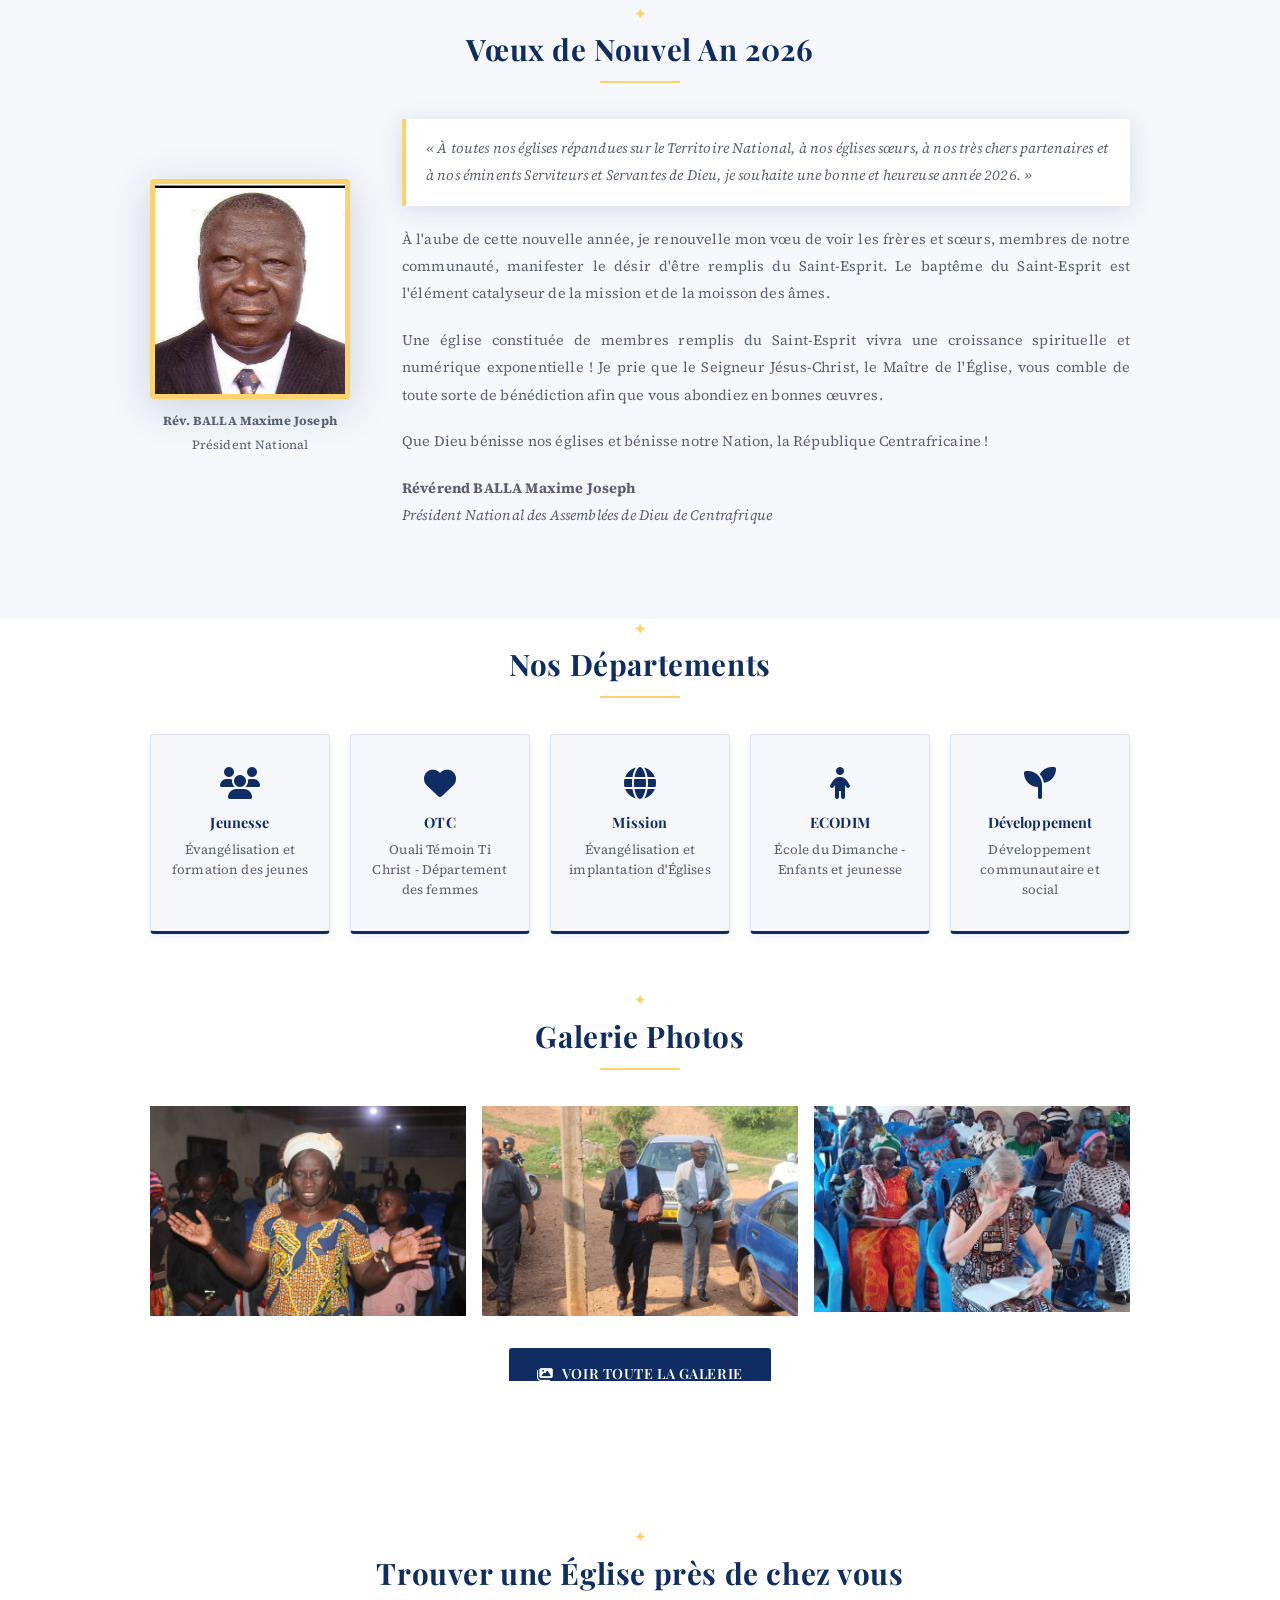
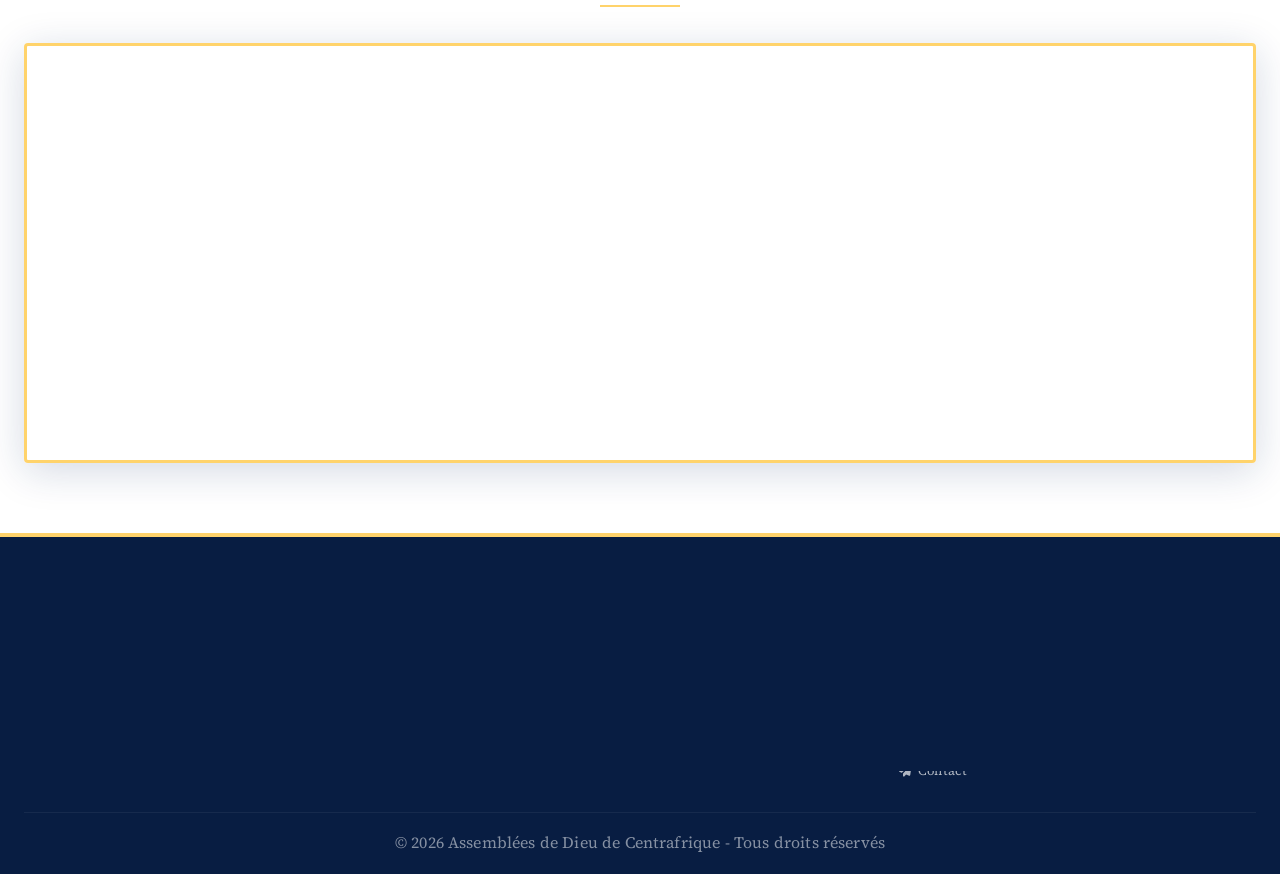
==== commit 533cd209: "Show full images at same width 320px without cropping" ====
--- a/index.html
+++ b/index.html
@@ -288,13 +288,13 @@
   <section style="padding:50px 16px;background:var(--white);">
     <h2 class="section-title">À la Une</h2>
     <div style="max-width:980px;margin:0 auto;display:flex;justify-content:center;align-items:center;gap:20px;flex-wrap:wrap;">
-      <a href="actualites.html" style="display:block;flex:0 0 auto;width:320px;height:320px;overflow:hidden;border-radius:var(--radius);">
+      <a href="actualites.html" style="display:block;flex:0 0 auto;width:320px;border-radius:var(--radius);overflow:hidden;">
         <img src="images/pentecote2026-affiche-v2.jpg" alt="Affiche Pentecôte 2026 - ADC"
-          style="width:100%;height:100%;object-fit:cover;display:block;">
-      </a>
-      <a href="actualites.html" style="display:block;flex:0 0 auto;width:320px;height:320px;overflow:hidden;border-radius:var(--radius);">
+          style="width:320px;height:auto;display:block;border-radius:var(--radius);">
+      </a>
+      <a href="actualites.html" style="display:block;flex:0 0 auto;width:320px;border-radius:var(--radius);overflow:hidden;">
         <img src="images/mm33-pentecote2026.jpg" alt="MM33 - La Pentecôte 2026 - ADC"
-          style="width:100%;height:100%;object-fit:cover;display:block;">
+          style="width:320px;height:auto;display:block;border-radius:var(--radius);">
       </a>
     </div>
     <div style="max-width:980px;margin:16px auto 0;text-align:center;">
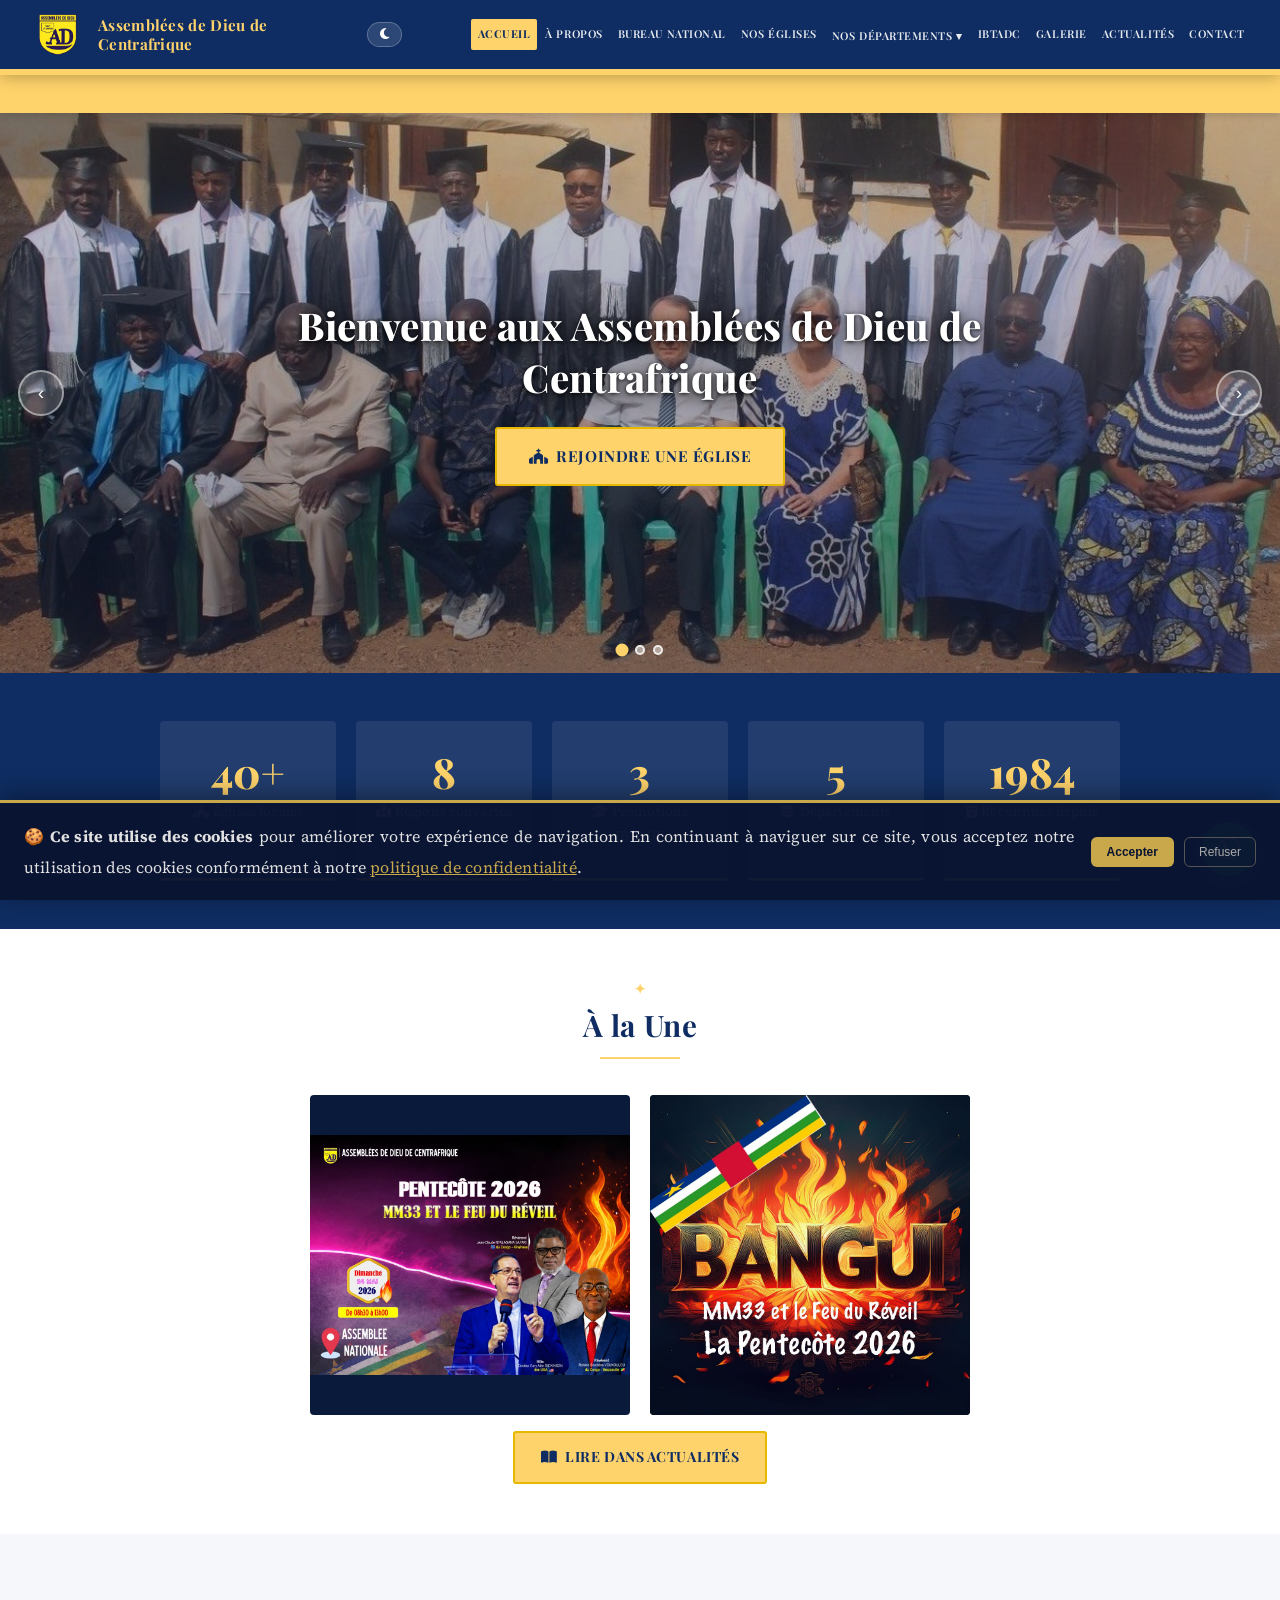
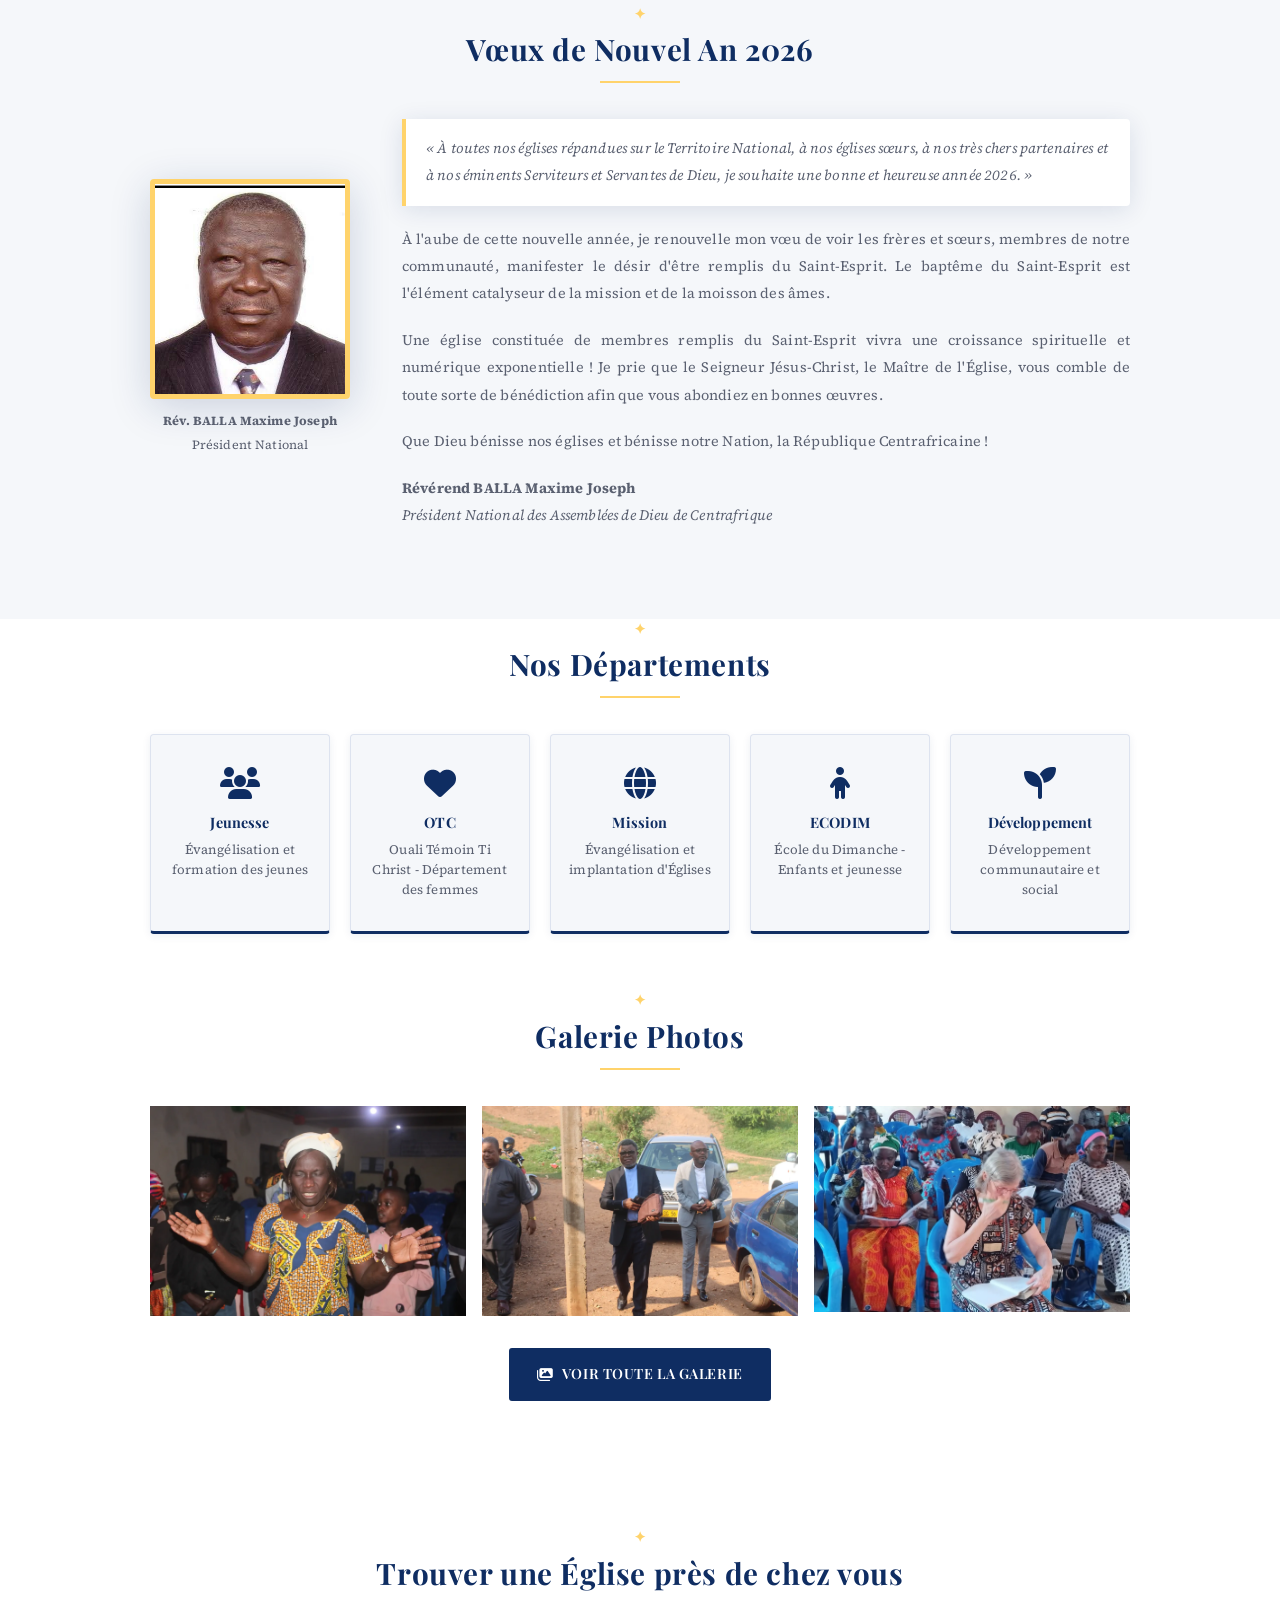
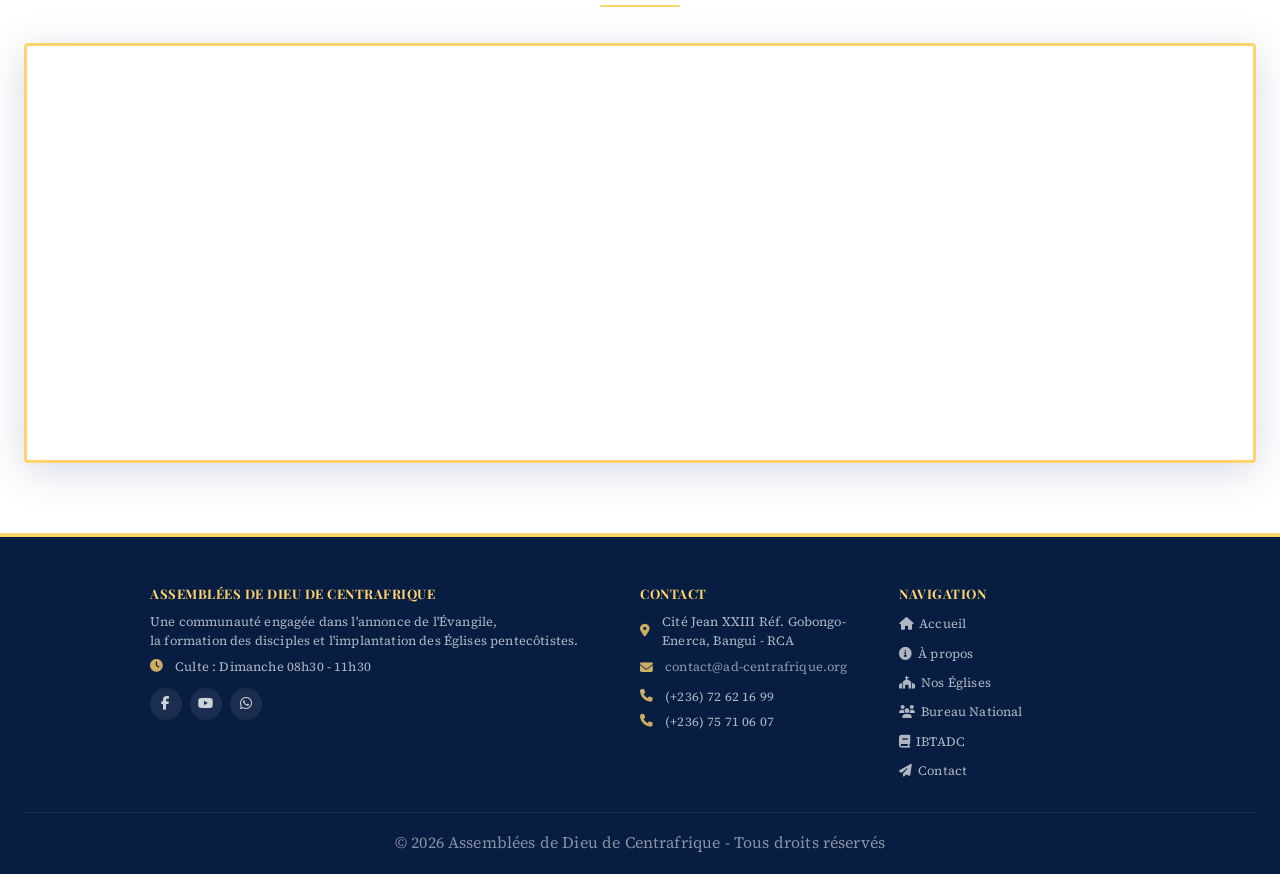
==== commit ac40ae51: "Fix: same size 320x320 with object-fit contain, full image visible" ====
--- a/index.html
+++ b/index.html
@@ -288,13 +288,13 @@
   <section style="padding:50px 16px;background:var(--white);">
     <h2 class="section-title">À la Une</h2>
     <div style="max-width:980px;margin:0 auto;display:flex;justify-content:center;align-items:center;gap:20px;flex-wrap:wrap;">
-      <a href="actualites.html" style="display:block;flex:0 0 auto;width:320px;border-radius:var(--radius);overflow:hidden;">
+      <a href="actualites.html" style="display:flex;align-items:center;justify-content:center;flex:0 0 auto;width:320px;height:320px;background:#0a1a3a;border-radius:var(--radius);overflow:hidden;">
         <img src="images/pentecote2026-affiche-v2.jpg" alt="Affiche Pentecôte 2026 - ADC"
-          style="width:320px;height:auto;display:block;border-radius:var(--radius);">
-      </a>
-      <a href="actualites.html" style="display:block;flex:0 0 auto;width:320px;border-radius:var(--radius);overflow:hidden;">
+          style="width:100%;height:100%;object-fit:contain;display:block;">
+      </a>
+      <a href="actualites.html" style="display:flex;align-items:center;justify-content:center;flex:0 0 auto;width:320px;height:320px;background:#0a1a3a;border-radius:var(--radius);overflow:hidden;">
         <img src="images/mm33-pentecote2026.jpg" alt="MM33 - La Pentecôte 2026 - ADC"
-          style="width:320px;height:auto;display:block;border-radius:var(--radius);">
+          style="width:100%;height:100%;object-fit:contain;display:block;">
       </a>
     </div>
     <div style="max-width:980px;margin:16px auto 0;text-align:center;">
